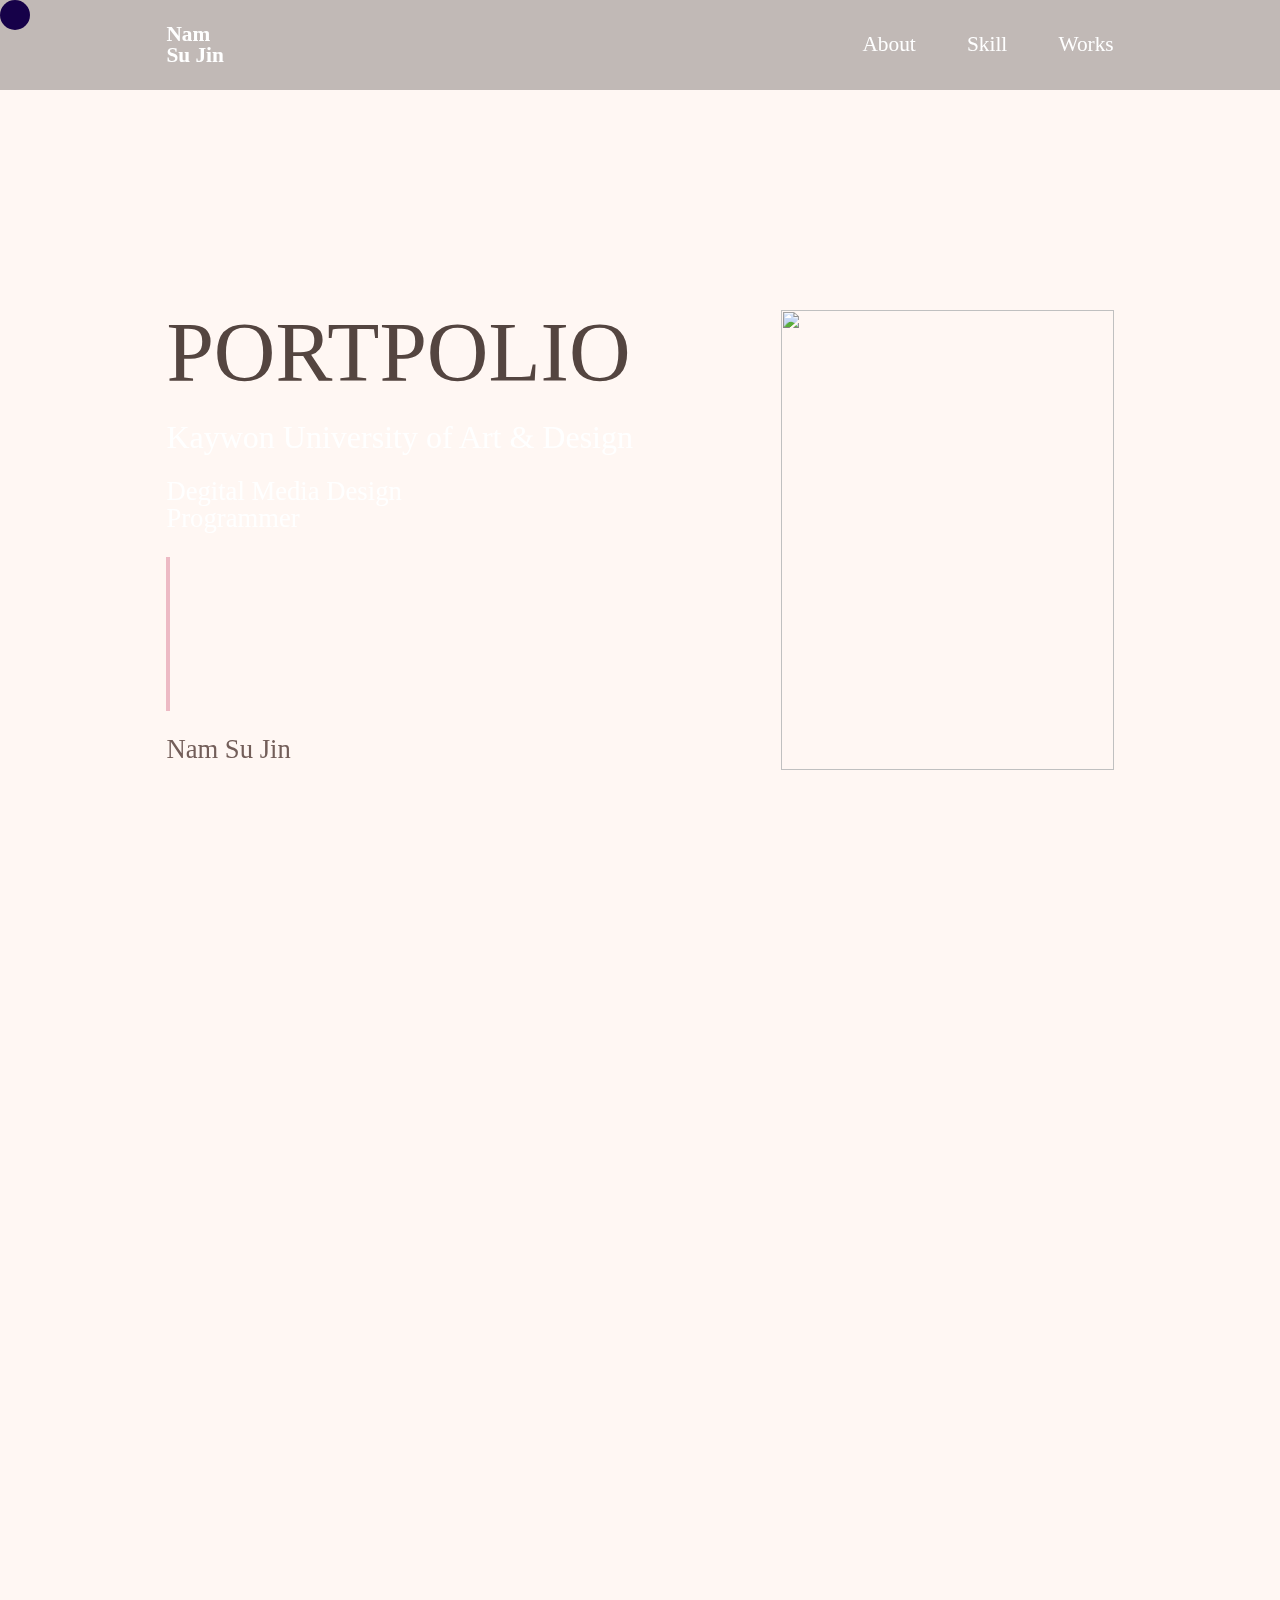
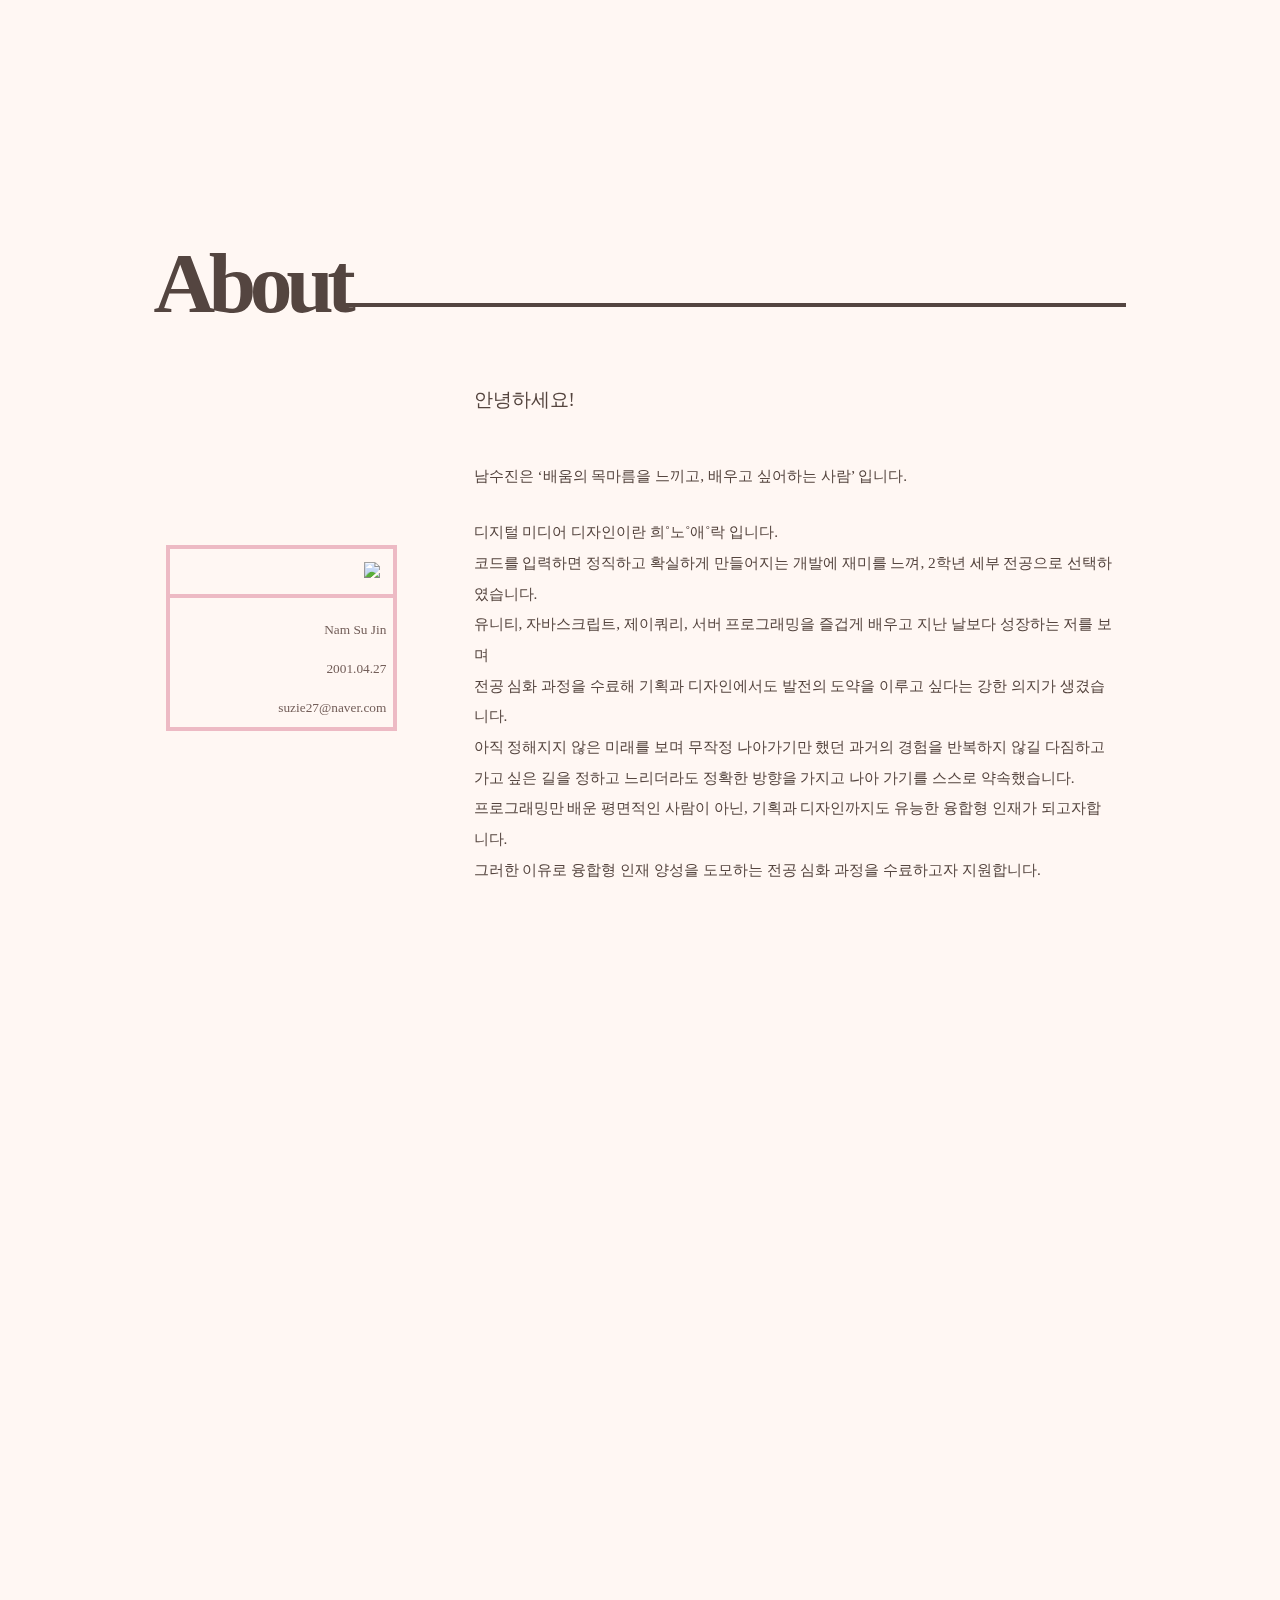
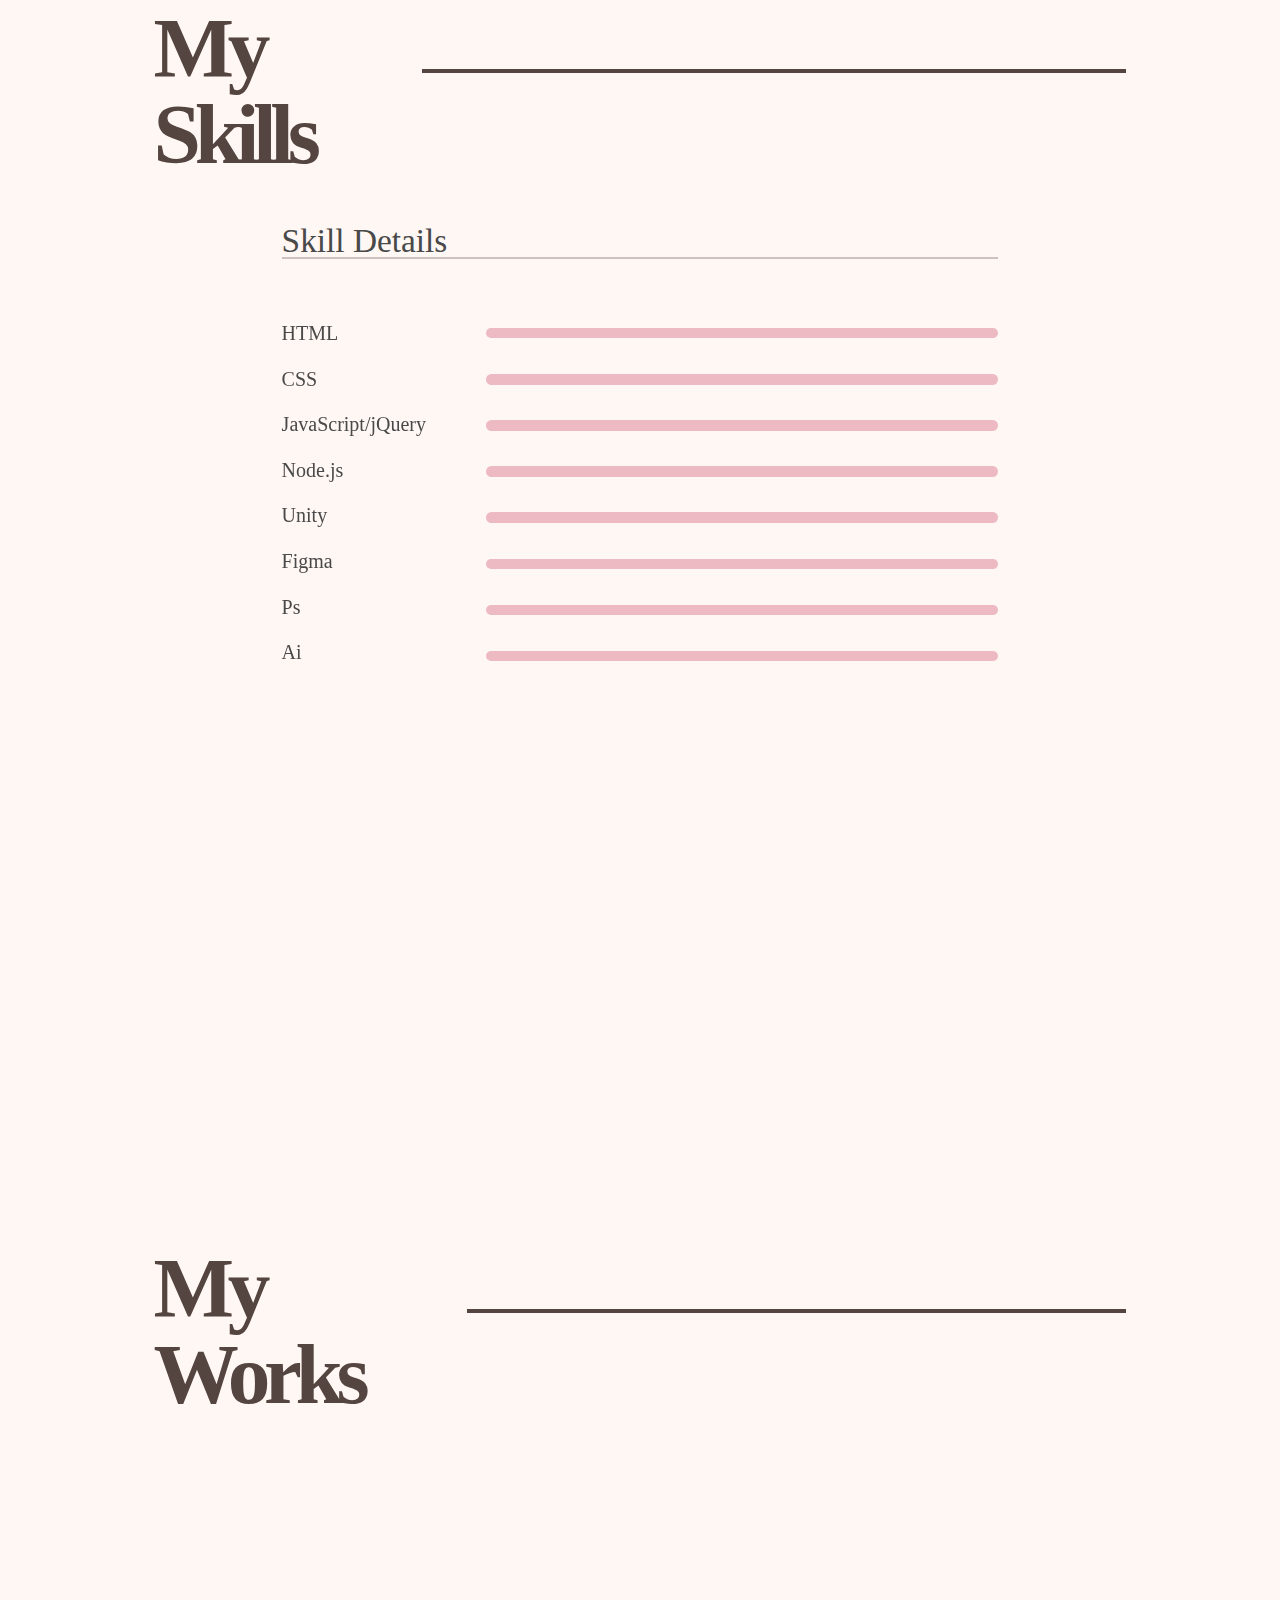
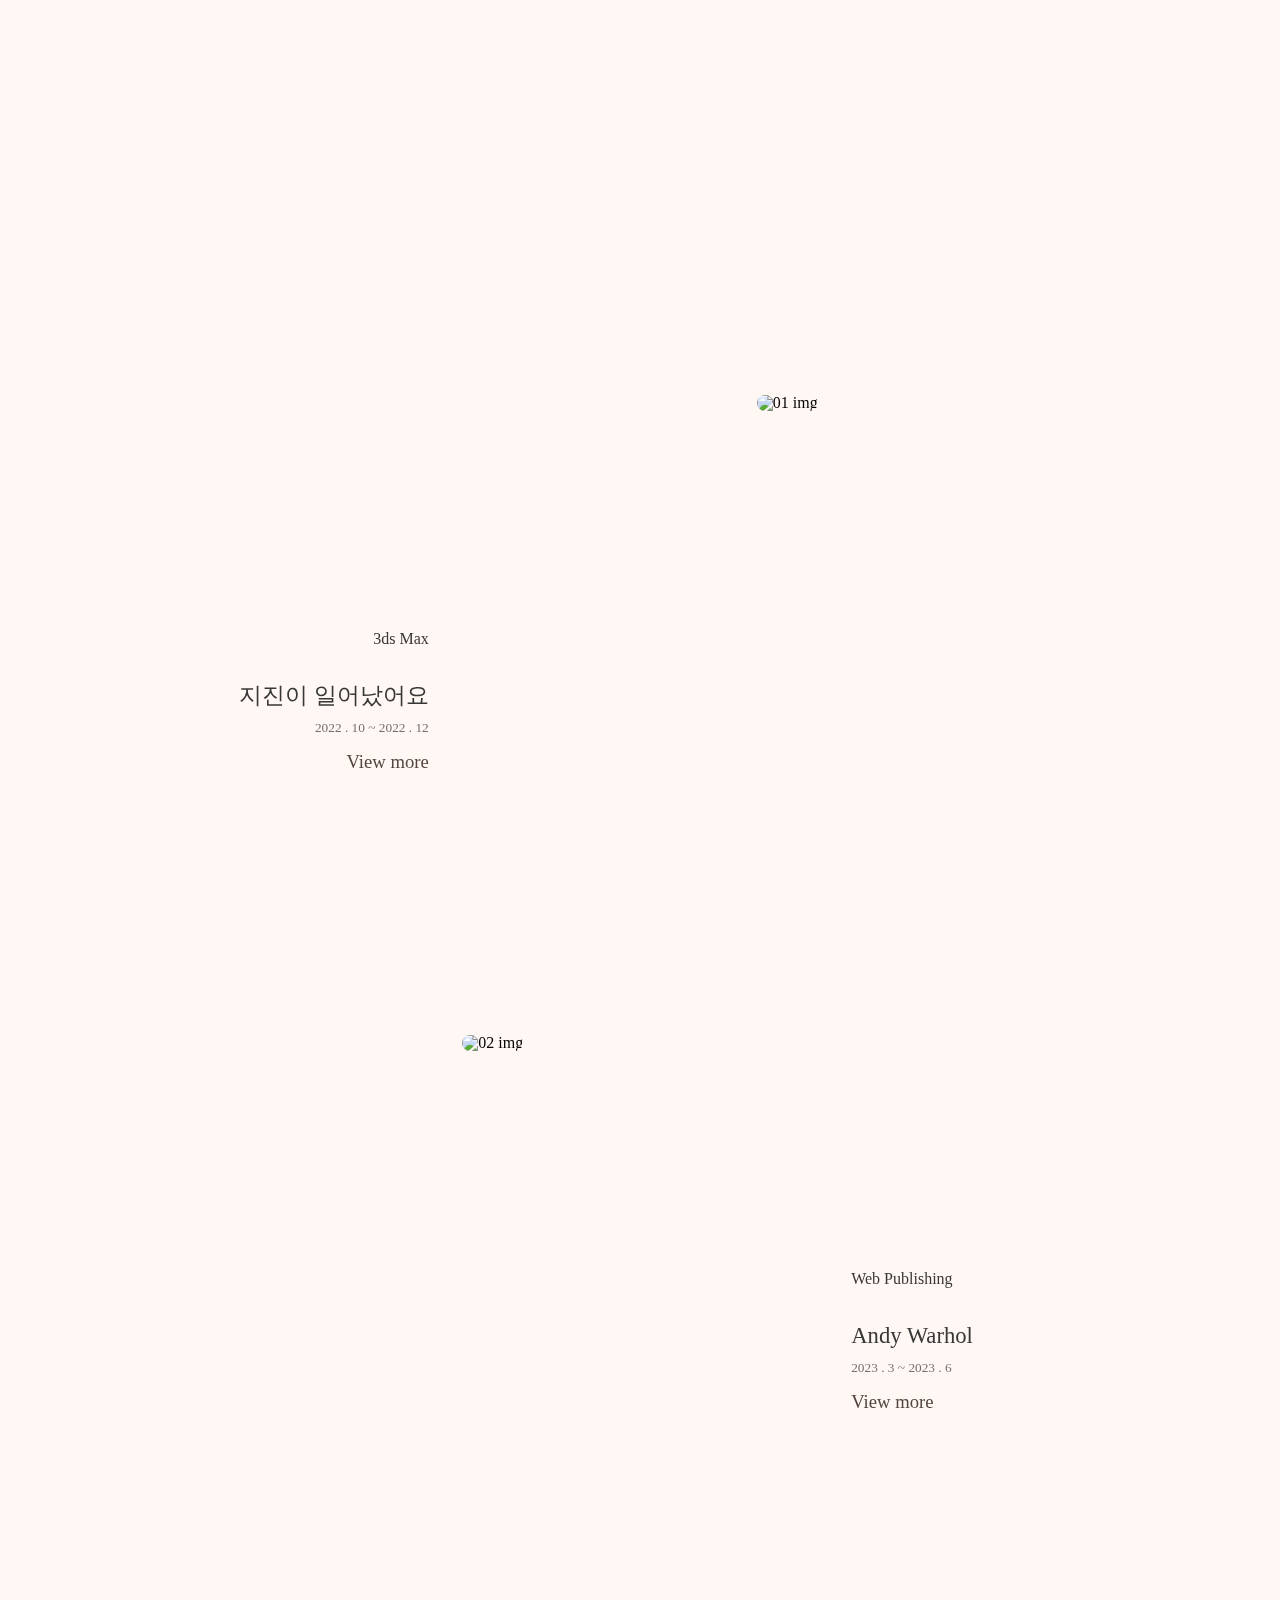
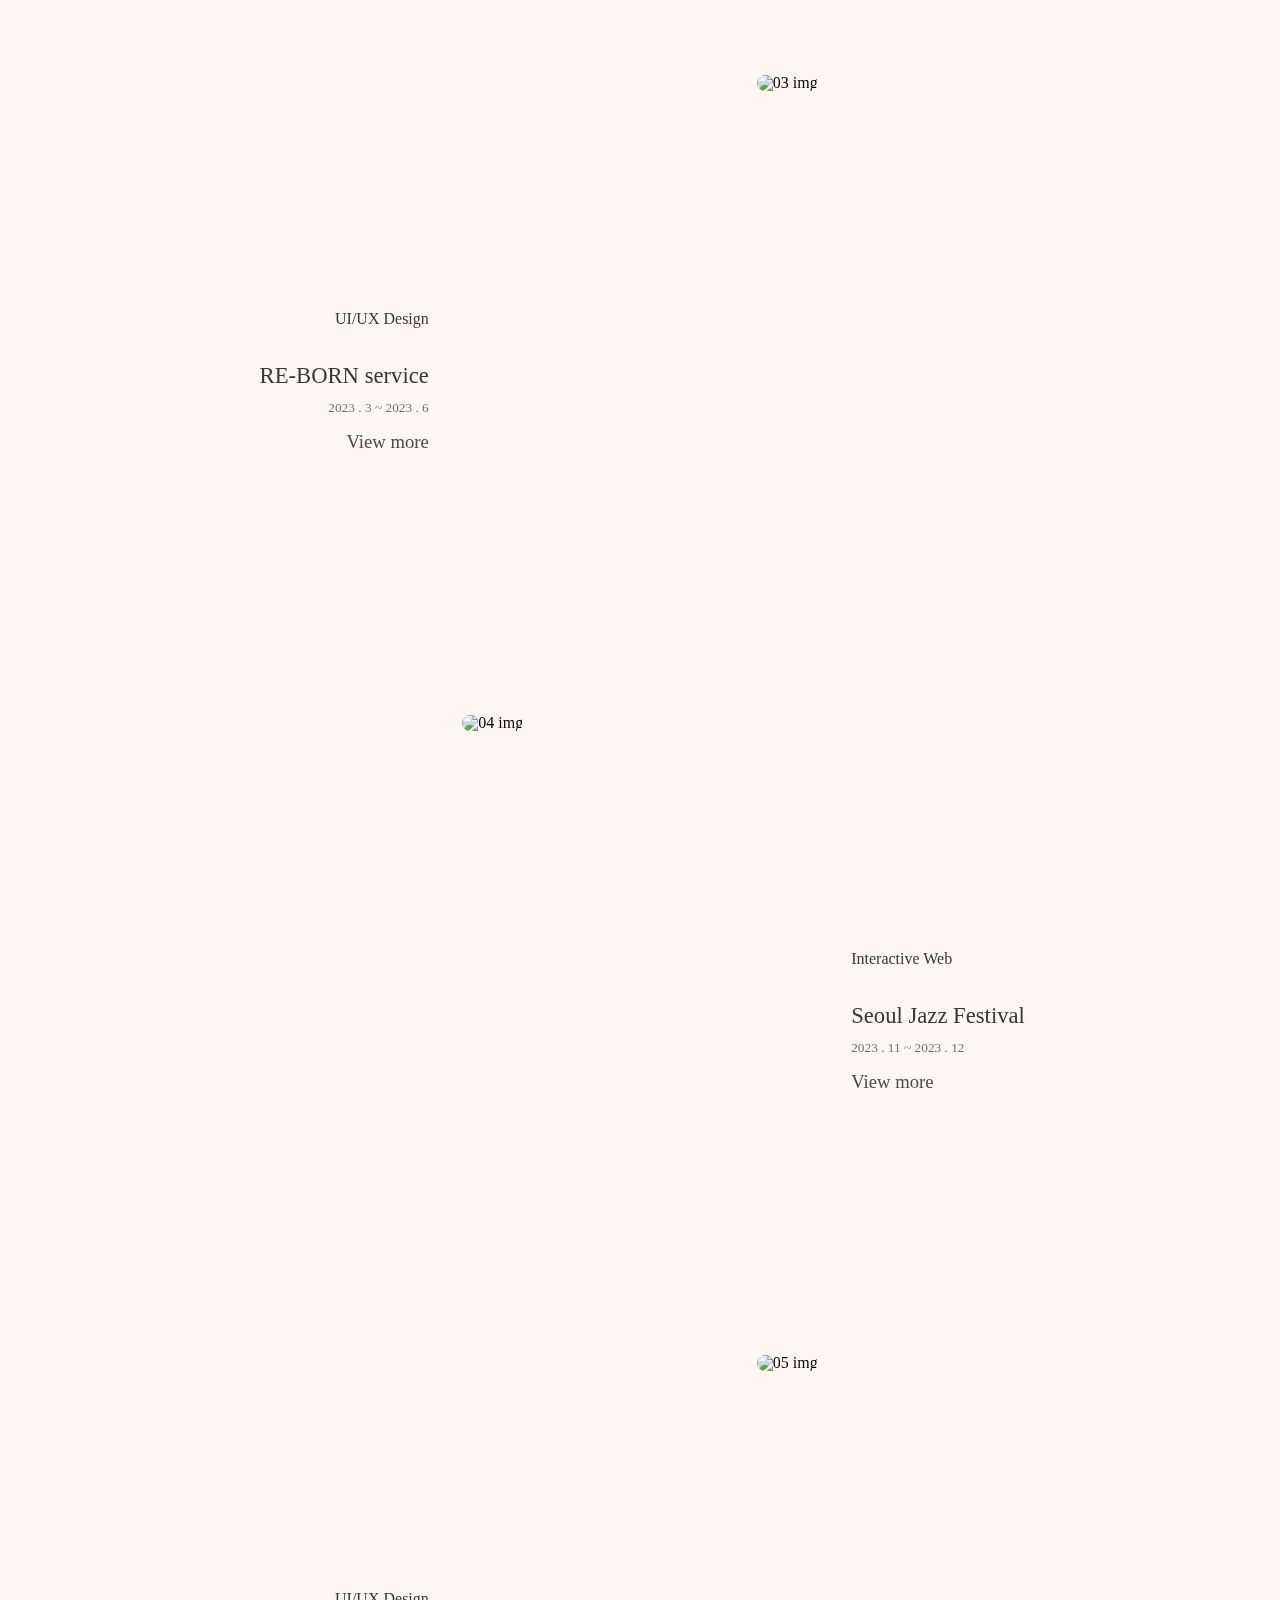
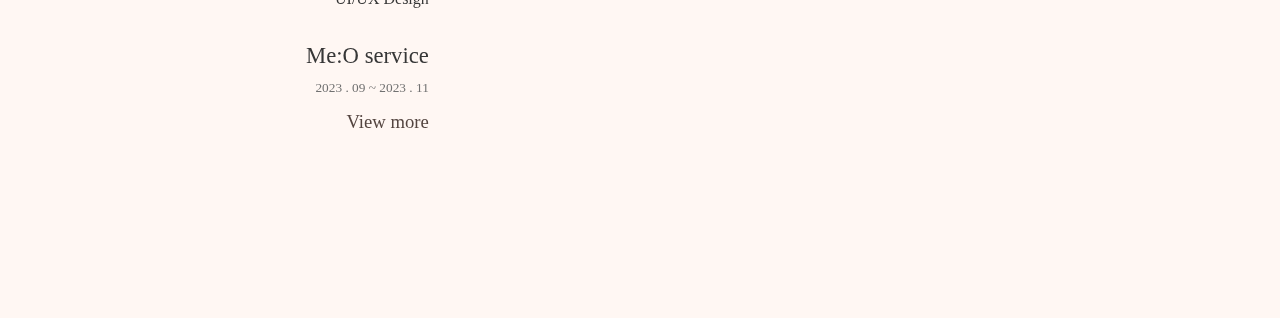
==== index.html @ 082db168 "Add files via upload" ====
<!DOCTYPE html>
<html lang="en">
<head>
    <meta charset="UTF-8">
    <meta name="viewport" content="width=device-width, initial-scale=1.0">
    <title>Namsujin's_portfolio</title>
    <link rel="icon" type="image/x-icon" href="./img/">
        <link href="./css/index.css" rel="stylesheet" type="text/css">
        <link href="./css/about.css" rel="stylesheet" type="text/css">
        <link href="./css/skill.css" rel="stylesheet" type="text/css">
        <link href="./css/work.css" rel="stylesheet" type="text/css">
        <link href="./css/common_css.css" rel="stylesheet" type="text/css">
        <link href="./css/animation.css" rel="stylesheet" type="text/css">
        <script src="https://ajax.googleapis.com/ajax/libs/jquery/3.7.0/jquery.min.js"></script>
</head>
<body>
    <header id="header">
        <span class="logo"><a href="./index.html">Nam<br/>Su Jin</a></span>
        <span class="nav-right">
            <ul>
                <li class="first"><a href="./">About</a></li>
                <li class="first"><a href="./">Skill</a></li>
                <li class="first"><a href="#">Works</a></li>
            </ul>
        </span>
    </header>
    <div class="pointer"></div>
    <section id="wrap">
        <section id="left">
            <h1>PORTPOLIO</h1>
            <p class="content">Kaywon University of Art & Design</p>
            <p class="content1">Degital Media Design</p>
            <p class="content1">Programmer</p>
            <div class="line"></div>
            <p class="content2">Nam Su Jin</p>
        </section>
        <div id="circle"></div>
        <section id="right">
            <img  class="hover-image" src="./img/main_img2.jpg">
        </section>
    </section>
    <section id="wrap5">
        <div id="container">
            <h3 class="main_conent n2">안녕하세요</h3>
            <h3 class="main_conent n">안녕하세요</h3>

            <h3 class="main_conent2 m">안녕하세요</h3>
            <h3 class="main_conent s2">안녕하세요</h3>
            <h3 class="main_conent s">안녕하세요</h3>
            <h3 class="main_conent2 j">안녕하세요</h3>
            <h3 class="main_conent i3">안녕하세요</h3>
            <h3 class="main_conent i2">안녕하세요</h3>
            <h3 class="main_conent i">안녕하세요</h3>
            <h3 class="main_conent2 p">안녕하세요</h3>
            <h3 class="main_conent o2">안녕하세요</h3>
            <h3 class="main_conent o">안녕하세요</h3>
        </div>
    </section>
    <section id="wrap2">
        <section id="title">
            <h1>About</h1>
            <div class="line2"></div>
        </section>
        <div id="container">
            <section id="left">
                <img src="./img/about-img.jpg">
                <!-- <p class="content">남수진</p> -->
                <div class="line"></div>
                <p class="content1">Nam Su Jin</p>
                <p class="content1">2001.04.27</p>
                <p class="content1">suzie27@naver.com</p>
            </section>
            <section id="right">
                <!-- <h1 class="content3">About Me</h1> -->
                <p class="content4">안녕하세요!</p>
                <p class="content2">남수진은 ‘배움의 목마름을 느끼고, 배우고 싶어하는 사람’ 입니다.</p>
                <p class="content2">
                    디지털 미디어 디자인이란 희˚노˚애˚락 입니다.
                    <br/>
                    코드를 입력하면 정직하고 확실하게 만들어지는 개발에 재미를 느껴, 2학년 세부 전공으로 선택하였습니다.
                    <br/>
                    유니티, 자바스크립트, 제이쿼리, 서버 프로그래밍을 즐겁게 배우고 지난 날보다 성장하는 저를 보며
                    <br/>
                    전공 심화 과정을 수료해 기획과 디자인에서도 발전의 도약을 이루고 싶다는 강한 의지가 생겼습니다.
                    <br/>
                    아직 정해지지 않은 미래를 보며 무작정 나아가기만 했던 과거의 경험을 반복하지 않길 다짐하고 
                    <br/>
                    가고 싶은 길을 정하고 느리더라도 정확한 방향을 가지고 나아 가기를 스스로 약속했습니다.
                    <br/>
                    프로그래밍만 배운 평면적인 사람이 아닌, 기획과 디자인까지도 유능한 융합형 인재가 되고자합니다.
                    <br/>
                    그러한 이유로 융합형 인재 양성을 도모하는 전공 심화 과정을 수료하고자 지원합니다.</p>

            </section>
        </div>
    </section>
    
    <section id="wrap4">
        <section id="title">
            <h1>My Skills</h1>
            <div class="line2"></div>
        </section>
        <h1 class="titled">Skill Details</h1>
        <div id="container">
            <section id="left">
                    <p class="content1">HTML</p>
                    <p class="content1">CSS</p>
                    <p class="content1">JavaScript/jQuery</p>
                    <p class="content1">Node.js</p>
                    <p class="content1">Unity</p>
                    <p class="content1">Figma</p>
                    <p class="content1">Ps</p>
                    <p class="content1">Ai</p>
            </section>
            <section id="right">
                    <div class="content2"><div class="content3 f"></div></div>
                    <div class="content2"><div class="content3 s0"></div></div>
                    <div class="content2"><div class="content3 t"></div></div>
                    <div class="content2"><div class="content3 f1"></div></div>
                    <div class="content2"><div class="content3 s1"></div></div>
                    <div class="content2"><div class="content3 t1"></div></div>
                    <div class="content2"><div class="content3 f2"></div></div>
                    <div class="content2"><div class="content3 s02"></div></div>
            </section>
        </div>
    </section>
    <section id="wrap3">
        <section id="title">
            <h1>My Works</h1>
            <div class="line2"></div>
        </section>
        <section id="forth">
            <div id="last">
                <div class="la_content md">
                    <p class="lsp">UI/UX DESIGN</p>
                </div>
                <div class="la_content rgt">
                    <p class="lsp">DEVELOPMENT</p>
                </div>
                <div class="la_content md">
                    <p class="lsp">MOVING DESIGN</p>
                </div>
                <div class="la_content lf">
                    <p class="lsp">3D DESIGN</p>
                </div>
                <div class="la_content md">
                    <p class="lsp">AND PLANNING</p> 
                </div>
                <!-- <div class="la_content rgt">
                    <p class="lsp">An unforgettable moment</p>
                </div> -->
            </div>
        </section>
        <div id="container">
            <section id="left">
                <p class="content1">3ds Max</p>
                <p class="content"><a href="./work-01.html"> 지진이 일어났어요</a></p>
                <!-- <p class="content1">설명 내용</p>
                <p class="content1">설명 내용</p>
                <p class="content1">설명 내용</p> -->
                <p class="content2">2022 . 10 ~ 2022 . 12</p>
                <p class="content3"><a href="./work-01.html">View more</a></p>
            </section>
            <section id="right">
                <a href="./work-01.html"><img src="./img/01_img.jpg" alt="01 img"></a>
            </section>
        </div>
        <div id="container">
            <section id="right2">
                <a href="./work-02.html"><img src="./img/02_img.jpg" alt="02 img"></a>
            </section>
            <section id="left2">
                <p class="content1">Web Publishing</p>
                <p class="content">Andy Warhol</a></p>
                <!-- <p class="content1">설명 내용</p>
                <p class="content1">설명 내용</p> -->
                <p class="content2">2023 . 3 ~ 2023 . 6</p>
                <p class="content3"><a href="./work-02.html">View more</a></p>
            </section>
        </div>
        <div id="container">
            <section id="left">
                <p class="content1">UI/UX Design</p>
                <p class="content"><a href="./work-03.html">RE-BORN service</a></p>
                <!-- <p class="content1">설명 내용</p>
                <p class="content1">설명 내용</p>
                <p class="content1">설명 내용</p> -->
                <p class="content2">2023 . 3 ~ 2023 . 6</p>
                <p class="content3"><a href="./work-03.html">View more</a></p>
            </section>
            <section id="right">
                <a href="./work-03.html"><img src="./img/03_img.jpg" alt="03 img"></a>
            </section>
        </div>
        <div id="container">
            <section id="right2">
                <a href="./work-04.html"><img src="./img/04_img.jpg" alt="04 img"></a>
            </section>
            <section id="left2">
                <p class="content1">Interactive Web</p>
                <p class="content"><a href="./work-04.html"> Seoul Jazz Festival</a></p>
                <!-- <p class="content1">설명 내용</p>
                <p class="content1">설명 내용</p>
                <p class="content1">설명 내용</p> -->
                <p class="content2">2023 . 11 ~ 2023 . 12</p>
                <p class="content3"><a href="./work-04.html">View more</a></p>
            </section>
        </div>
        <div id="container">
            <section id="left">
                <p class="content1">UI/UX Design</p>
                <p class="content"><a href="./work-05.html">Me:O service</a></p>
                <!-- <p class="content1">설명 내용</p>
                <p class="content1">설명 내용</p>
                <p class="content1">설명 내용</p> -->
                <p class="content2">2023 . 09 ~ 2023 . 11</p>
                <p class="content3"><a href="./work-05.html">View more</a></p>
            </section>
            <section id="right">
                <a href="./work-05.html"><img src="./img/05_img.jpg" alt="05 img"></a>
            </section>
        </div>
        <!-- <div id="container">
            <section id="right2">
                <a href="./work-06.html"><img src="./img/work06.jpg"></a>
            </section>
            <section id="left2">
                <p class="content"><a href="./work-06.html">06. Diptyque</a></p>
                <p class="content1">설명 내용</p>
                <p class="content1">설명 내용</p>
                <p class="content1">설명 내용</p>
                <p class="content2">2022 . 10 ~ 2022 . 12</p>
            </section>
        </div> -->
    </section>
    <script src="./js/index.js"></script>
</body>
</html>
---- css/index.css ----
.pointer {
    position: fixed;
    width: 30px;
    height: 30px;
    background: #ABBAFF;
    border-radius: 50%;
    top: 0;
    left: 0;
    pointer-events: none;
    mix-blend-mode: difference;
    transition: all 0.3s cubic-bezier(.07, .82, .17, 1);
    z-index: 9999;
    cursor: none;
}
#wrap{
    position: relative;
    height: 120vh;
    display: flex;
    align-items: center;
    text-align: center;
    justify-content: space-between;
}
#wrap #left{
    width: 48vw;
    height: 36vw;
    margin-left: 13vw;
    text-align: left;
    z-index: 1;
}
#wrap #left h1{
    font-size: calc(100vw * 128/ 1920);
    color: #544540;
}
#wrap #left .content{
    font-size: calc(100vw * 48/ 1920);
    color: #fff;
    margin: 2vw 0;
}
#wrap #left .content1{
    font-size: calc(100vw * 40/ 1920);
    color: #fff;
}
#wrap #left .line{
    width: 0px;
    height: 12vw;
    margin: 2vw 0;
    border: #e6a4b2bb 2px solid;
    stroke-linecap: round;
}
#wrap #left .content2{
    font-size: calc(100vw * 40/ 1920);
    color: #735E59;
}
#wrap #right{
    width: 26vw;
    height: 36vw;
    margin-right: 13vw;
    z-index: 1;
}
#wrap #right img{
    width: 100%;
    height: 100%;
}
#wrap #circle{
    position: absolute;
    left: -44vw;
    width: 160vw;
    height: 70vw;
    border-radius: 50%;
    background: radial-gradient(circle at 50% 50%, #735e59fa,rgba(115, 94, 89, 0.747), #b4a699ab, #b4a69900, #b4a69900, #b4a69900,#b4a69900,#b4a69900,#b4a69900,#b4a69900);
    transform: translate(-50%, -50%);
}
@keyframes circle{
    0%{

    }
    50%{

    }
    100%{

    }
}
---- css/about.css ----
#wrap2{
    position: relative;
    margin-top: 30vw;
    display: flex;
    align-items: center;
    justify-content: center;
    flex-direction: column;
    width: 100vw;
    height: 80vw;
    margin-bottom: 10vw;
}
#wrap2 #title{
    margin-top: 2vw;
    text-align: left;
    width: 76vw;
    height: 7vw;
    display: flex;
    z-index: 10;
}
#wrap2 #title h1{
    font-size: calc(100vw * 128/ 1920);
    color: #544540;
    font-weight: bolder;
    letter-spacing: -.5vw; /* 자간 조절 */
}
#wrap2 #title .line2{
    width: 100%;
    height: 0vw;
    border: #544540 .2vw solid;
    stroke-linecap: round;
    margin-top: 4.8vw;
    margin-left: -.7vw;
}
#wrap2 #container{
    position: relative;
    height: 28vw;
    display: flex;
    align-items: center;
    text-align: center;
    justify-content: space-between;
    margin-top: 10vw;
}
#wrap2 #left{
    width: 18vw;
    height: auto;
    margin-left: 10vw;
    margin-right: 6vw;
    text-align: right;
    z-index: 1;
    border: #e6a4b2bb 4px solid;
}
#wrap2 #left img{
    width: 100%;
    height: auto;
    text-align: center;
    padding: 1vw;
}
/* #wrap2 #left .content{
    font-size: calc(100vw * 28/ 1920);
    color: #55453F;
    margin: 1vw 0;
} */
#wrap2 #left .content1{
    font-size: calc(100vw * 20/ 1920);
    color: #735E59;
        padding: 1vw .5vw;
}
#wrap2 #left .line{
    width: 100%-3px;
    height: 0vw;
    border: #e6a4b2bb 2.5px solid;
    stroke-linecap: round;
    margin-bottom: 1vw;
}
#wrap2 #right{
    width: 50vw;
    height: auto;
    margin-right: 10vw;
    z-index: 1;
    text-align: left;
}
#wrap2 #right img{
    width: 100%;
    height: 100%;
}
#wrap2 #right .content3{
    font-size: calc(100vw * 40/ 1920);
    color: #55453F;
}
#wrap2 #right .content2{
    margin-top: 2vw;
    font-size: calc(100vw * 23/ 1920);
    color: #55453F;
    line-height: 2; /* 행간 조절 */
}
#wrap2 #right .content4{
    margin-bottom: 4vw;
    font-size: calc(100vw * 28/ 1920);
    color: #55453F;
}
---- css/skill.css ----
#wrap4 {
    position: relative;
    margin-top: 30vw;
    display: flex;
    align-items: center;
    justify-content: center;
    flex-direction: column;
    width: 100vw;
    height: 80vw;
    margin-bottom: 10vw;
}
#wrap4 #title {
    /*position: sticky; #ABBAFF
        mix-blend-mode: difference;
    top: 4vw;*/
    margin-top: 2vw;
    text-align: left;
    width: 76vw;
    height: 7vw;
    display: flex;
    z-index: 10;
}
#wrap4 #title h1 {
    font-size: calc(100vw * 128/ 1920);
    color: #544540;
    font-weight: bolder;
    letter-spacing: -.5vw;
    /* 자간 조절 */
}
#wrap4 #title .line2 {
    width: 74%;
    height: 0;
    border: #544540  0.2vw solid;
    stroke-linecap: round;
    margin-top: 4.88vw;
    margin-left: -.9vw;
}
#wrap4 #container {
    position: relative;
    height: 28vw;
    display: flex;
    align-items: center;
    text-align: center;
    justify-content: space-between;
}
#wrap4 #left {
    width: 10vw;
    height: 30vw;
    margin-left: 10vw;
    margin-right: 6vw;
    text-align: right;
    z-index: 1;
}
#wrap4 .titled {
    font-size: calc(100vw * 50/ 1920);
    color: #494949;
    margin-top: 10vw;
    margin-bottom: 4vw;
    border-bottom: #5445404b 2px solid;
    width: 56vw;
}
#wrap4 #left .content1 {
    text-align: left;
    font-size: calc(100vw * 30/ 1920);
    color: #494949;
    margin-top: 2vw;
}
#wrap4 #right {
    width: 40vw;
    height: 30vw;
    margin-right: 10vw;
    z-index: 1;
    text-align: left;
}
#wrap4 #right .content2 {
    position: relative;
    width: 40vw;
    height: 0.8vw;
    margin-top: 2.4vw;
    margin-bottom: 2.8vw;
    margin-right: 10vw;
    z-index: 1;
    text-align: left;
    background-color: #e6a4b2bb;
    border-radius: 10px;
}
#wrap4 #right .content3 {
    position: absolute;
    top: 0;
    left: 0;
    height: 0.8vw;
    z-index: 1;
    text-align: left;
    background-color: #c26478f1;
    border-radius: 10px;
}
#wrap4 #right .content3.f.fan{
    animation: cot1 2s ease forwards;
}
@keyframes cot1{
    0%{
        width: 0;
    }
    10%{
        width: 0;
    }
    100%{
        width: 34vw;
    }
}
#wrap4 #right .content3.s0.s0an {
    animation: cot2 2.2s ease forwards;
}
@keyframes cot2{
    0%{
        width: 0;
    }
    15%{
        width: 0;
    }
    100%{
        width: 32vw;
    }
}
#wrap4 #right .content3.t.tan {
    animation: cot3 2.3s ease forwards;
}
@keyframes cot3{
    0%{
        width: 0;
    }
    20%{
        width: 0;
    }
    100%{
        width: 36vw;
    }
}
#wrap4 #right .content3.f1.f1an {
    animation: cot4 2.6s ease forwards;
}
@keyframes cot4{
    0%{
        width: 0;
    }
    30%{
        width: 0;
    }
    100%{
        width: 24vw;
    }
}
#wrap4 #right .content3.s1.s1an {
    animation: cot5 2.9s ease forwards;
}
@keyframes cot5{
    0%{
        width: 0;
    }
    40%{
        width: 0;
    }
    100%{
        width: 20vw;
    }
}
#wrap4 #right .content3.t1.t1an {
    animation: cot6 3.2s ease forwards;
}
@keyframes cot6{
    0%{
        width: 0;
    }
    50%{
        width: 0;
    }
    100%{
        width: 34vw;
    }
}
#wrap4 #right .content3.f2.f2an {
    animation: cot7 3.6s ease forwards;
}
@keyframes cot7{
    0%{
        width: 0;
    }
    60%{
        width: 0;
    }
    100%{
        width: 20vw;
    }
}
#wrap4 #right .content3.s02.s02an {
    animation: cot8 4s ease forwards;
}
@keyframes cot8{
    0%{
        width: 0;
    }
    65%{
        width: 0;
    }
    100%{
        width: 30vw;
    }
}
#wrap5 {
    position: relative;
    margin-top: 30vw;
    width: 100vw;
    display: flex;
    justify-content: center;
    margin-bottom: 10vw;
}
#wrap5 #container {
    width: 74vw;
}
#wrap5 #container h3{
    font-size: calc(100vw * 128/ 1920);
    color: #e6a4b2bb;
    letter-spacing: -.8vw;
    transition: all 2s ease;
    transform:rotate3d(1, 0, 0, 90deg);
        opacity: 0.2;
}
.cnt {
    animation: cnt 1s ease forwards;
}
@keyframes cnt {
    from {
        transform:rotate3d(1, 0, 0, 90deg);
        opacity: 0.2;
    }

    60% {
        transform:rotate3d(1, 0, 0, -30deg);
        animation-timing-function: ease-in;
        color: #e6a4b2bb;
    }

    80% {
        transform:rotate3d(1, 0, 0, 20deg);
        opacity: 1;
    }

    90% {
        transform:rotate3d(1, 0, 0, 0deg);
    }

    to {
        transform:rotate3d(1, 0, 0, 0deg);
        opacity: 1;
        color: #544540;
    }
}
#wrap5 #container .main_conent {
    margin: 1vw 0;
    text-align: end;
}
#wrap5 #container .main_conent2 {
    margin: 24vw 0;
    text-align: center;
}
---- css/work.css ----
#wrap3{
    position: relative;
    display: flex;
    align-items: center;
    justify-content: center;
    flex-direction: column;
    width: 100vw;
    height: auto;
    margin-top: 30vw;
}
#wrap3 #title{
    margin-top: 2vw;
    text-align: left;
    width: 76vw;
    height: 7vw;
    display: flex;
    z-index: 10;
}
#wrap3 #title h1{
    font-size: calc(100vw * 128/ 1920);
    color: #544540;
    font-weight: bolder;
    letter-spacing: -.5vw; /* 자간 조절 */
}
#wrap3 #title .line2{
    width:  69.4%;
    height: 0vw;
    border: #544540 0.2vw solid;
    stroke-linecap: round;
    margin-top: 4.9vw;
    margin-left: -1vw;
}
#wrap3 #container{
    position: relative;
    height: 36vw;
    margin-top: 0vw;
    margin-bottom: 14vw;
    display: flex;
    align-items: end;
    text-align: center;
    justify-content: space-between;
}
#wrap3 #container a:hover{
    cursor: pointer;
}

#wrap3 #left{
    width: 21vw;
    margin-left: 10vw;
    text-align: left;
    z-index: 1;
    margin-right: 2vw;
    text-align: end;
}
#wrap3 #left2{
    width: 21vw;
    margin-left: 2vw;
    text-align: left;
    z-index: 1;
}
#wrap3 #left .content,#left2 .content{
    font-size: calc(100vw * 34/ 1920);
    color: #373737;
    margin-bottom: 1vw;
    margin-top: 3vw;

}
#wrap3 #left .content1,#left2 .content1{
    font-size: calc(100vw * 24/ 1920);
    color: #373737;
}
#wrap3 #left .content2,#left2 .content2{
    font-size: calc(100vw * 20/ 1920);
    color: #717171;
    margin-top: .5vw;
}
#wrap3 #left .content3,#left2 .content3{
    font-size: calc(100vw * 28/ 1920);
    color: #544540;
    margin-top: 1.5vw;
    transition: all .5s ease;
    height: 2vw;
}
#wrap3 #left .content3:hover,#left2 .content3:hover{
    font-size: calc(100vw * 30/ 1920);
    color: #ce8091;
    text-decoration: underline;
}
#wrap3 #right{
    width: 52vw;
    height: 30vw;
    margin-right: 10vw;
    z-index: 1;
}
#wrap3 #right2{
    width: 52vw;
    height: 30vw;
    z-index: 1;
}
#wrap3 #right img,#right2 img{
    width: 100%;
    height: 100%;
    object-fit: cover; /* 이미지의 비율을 유지하면서 채우기 */
    border-radius: 18px;
    transition: transform 1s ease; /* transform에만 transition 적용 */
}
#wrap3 #right img:hover,#right2 img:hover{
    transform: scale(1.03);
}
#wrap3 #forth{
    width: 100vw;
    display: flex;
    justify-content: center;
    text-align: center;
}
#wrap3 #last{
    position: sticky;
    top: 5vw;
    width: 76vw;
    margin-top: 6vw;
    margin-bottom: 10vw;
}
#wrap3 .la_content{
    font-size: calc(100vw * 94 / 1920);
    font-weight: bolder;
    margin: 0  0 1vw 0;
    overflow: hidden;
}
#wrap3 .la_content.rgt{
    text-align: left;
}
#wrap3 .la_content.lf{
    text-align: right;
}
#wrap3 .la_content.md{
    text-align: center;
}
#wrap3 .la_content .lsp{
    transform: translate(0, 120px);
    color: #ce8091;
    font-weight: 600;
    font-family: "AppleSDGothicNeoSB";
}
#wrap3 .lastan{
    animation: last 2.2s ease forwards;
}
@keyframes last{
    0%{
        transform: translate(0, 120px);
        opacity: 0.5;
        color: #ce8091;
    }
    100%{
        transform: translate(0, 0);
        opacity: 1;
        color: #735E59;
    }
}
---- css/common_css.css ----
@font-face {
    font-family: 'AppleSDGothicNeoB';
    src: url("../img/AppleSDGothicNeoB.ttf");
}
@font-face {
    font-family: 'AppleSDGothicNeoEB';
    src: url("../img/AppleSDGothicNeoEB.ttf");
}
@font-face {
    font-family: 'AppleSDGothicNeoH';
    src: url("../img/AppleSDGothicNeoH.ttf");
}
@font-face {
    font-family: 'AppleSDGothicNeoL';
    src: url("../img/AppleSDGothicNeoL.ttf");
}
@font-face {
    font-family: 'AppleSDGothicNeoM';
    src: url("../img/AppleSDGothicNeoM.ttf");
}
@font-face {
    font-family: 'AppleSDGothicNeoR';
    src: url("../img/AppleSDGothicNeoR.ttf");
}
@font-face {
    font-family: 'AppleSDGothicNeoSB';
    src: url("../img/AppleSDGothicNeoSB.ttf");
}
@font-face {
    font-family: 'AppleSDGothicNeoT';
    src: url("../img/AppleSDGothicNeoT.ttf");
}

html, body, div, span, applet, object, iframe,
h1, h2, h3, h4, h5, h6, p, blockquote, pre,
a, abbr, acronym, address, big, cite, code,
del, dfn, em, img, ins, kbd, q, s, samp,
small, strike, strong, sub, sup, tt, var,
b, u, i, center,
dl, dt, dd, ol, ul, li,
fieldset, form, label, legend,
table, caption, tbody, tfoot, thead, tr, th, td,
article, aside, canvas, details, embed, 
figure, figcaption, footer, header, hgroup, 
menu, nav, output, ruby, section, summary,
time, mark, audio, video {
	margin: 0;
	padding: 0;
	border: 0;
	font-size: 100%;
	font: inherit;
	vertical-align: baseline;
    box-sizing: border-box;
}
/* HTML5 display-role reset for older browsers */
article, aside, details, figcaption, figure, 
footer, header, hgroup, menu, nav, section {
	display: block;
}
body {
	line-height: 1;
    overflow-x: hidden;
}
ol, ul {
	list-style: none;
}
blockquote, q {
	quotes: none;
}
blockquote:before, blockquote:after,
q:before, q:after {
	content: '';
	content: none;
}
a {
    text-decoration: none; /* 밑줄 제거 */
    color: inherit; /* 상위 요소에서 상속된 색상 사용 또는 직접 색상 지정 가능 */
}
table {
	border-collapse: collapse;
	border-spacing: 0;
}
body{
    width: 100vw;
    height: auto;
    background-color: #FFF7F3;
    font-family: 'AppleSDGothicNeoR';
}
/* 수직 스크롤 바 스타일 */
::-webkit-scrollbar {
    width: 12px; /* 스크롤 바 너비 */
}

::-webkit-scrollbar-thumb {
    background-color: #ce8091c9; /* 스크롤 바 색상 */
    border-radius: 10px; /* 둥근 테두리 */
}

::-webkit-scrollbar-track {
    background-color: #FFF7F3; /* 스크롤 바 트랙 색상 */
}

/* 수평 스크롤 바 스타일 */
::-webkit-scrollbar-horizontal {
    height: 12px; /* 수평 스크롤 바 높이 */
}

::-webkit-scrollbar-thumb:horizontal {
    background-color: #ce8091c9; /* 수평 스크롤 바 색상 */
}
/* 네비게이션 바 */
header {
    display: flex;
    z-index: 20;
    overflow: hidden;
    height: 10vh;
    background-color: #332c2ae0;
    position: fixed;
    top: 0;
    left: 0;
    width: 100%;
    justify-content: space-between;
    transition: all 1s ease;
}
header:hover{
    background-color: #332c2a4d;
}
header.down {
    top: -10vh;
}
header.up {
    top: 0;
}
.logo{
    display: flex;
    justify-content: center;
    align-items: center;
    margin-left: 13vw;
}
.logo a {
    text-decoration: none;
    font-size: calc(100vw * 32/ 1920);
    font-weight: bolder;
    color: #fff;
    display: inline-block;
    transition: all 1s ease;
}
.nav-right li a:hover,.logo a:hover {
    color: #ce8091;
}
header ul {
    list-style: none;
    display: flex;
}
.nav-right {
    display: flex;
    align-items: center;
    margin-right: 13vw;
}
.nav-right a {
    color: #fff;
    font-size: calc(100vw * 32/ 1920);
    text-decoration: none;
    margin-left: 4vw;
}
@keyframes over{
    0%{
        margin-top: 0px;    
        opacity: 1;
    }
    70%{
        margin-top: -100px;    
        opacity: .6;
    }
    100%{
        margin-top: -100px;  
        opacity: 0; 
    }
}
.nav-up {
    animation: over 1.5s ease forwards;
}
.nav-down{
    animation: over 2s ease reverse;
}
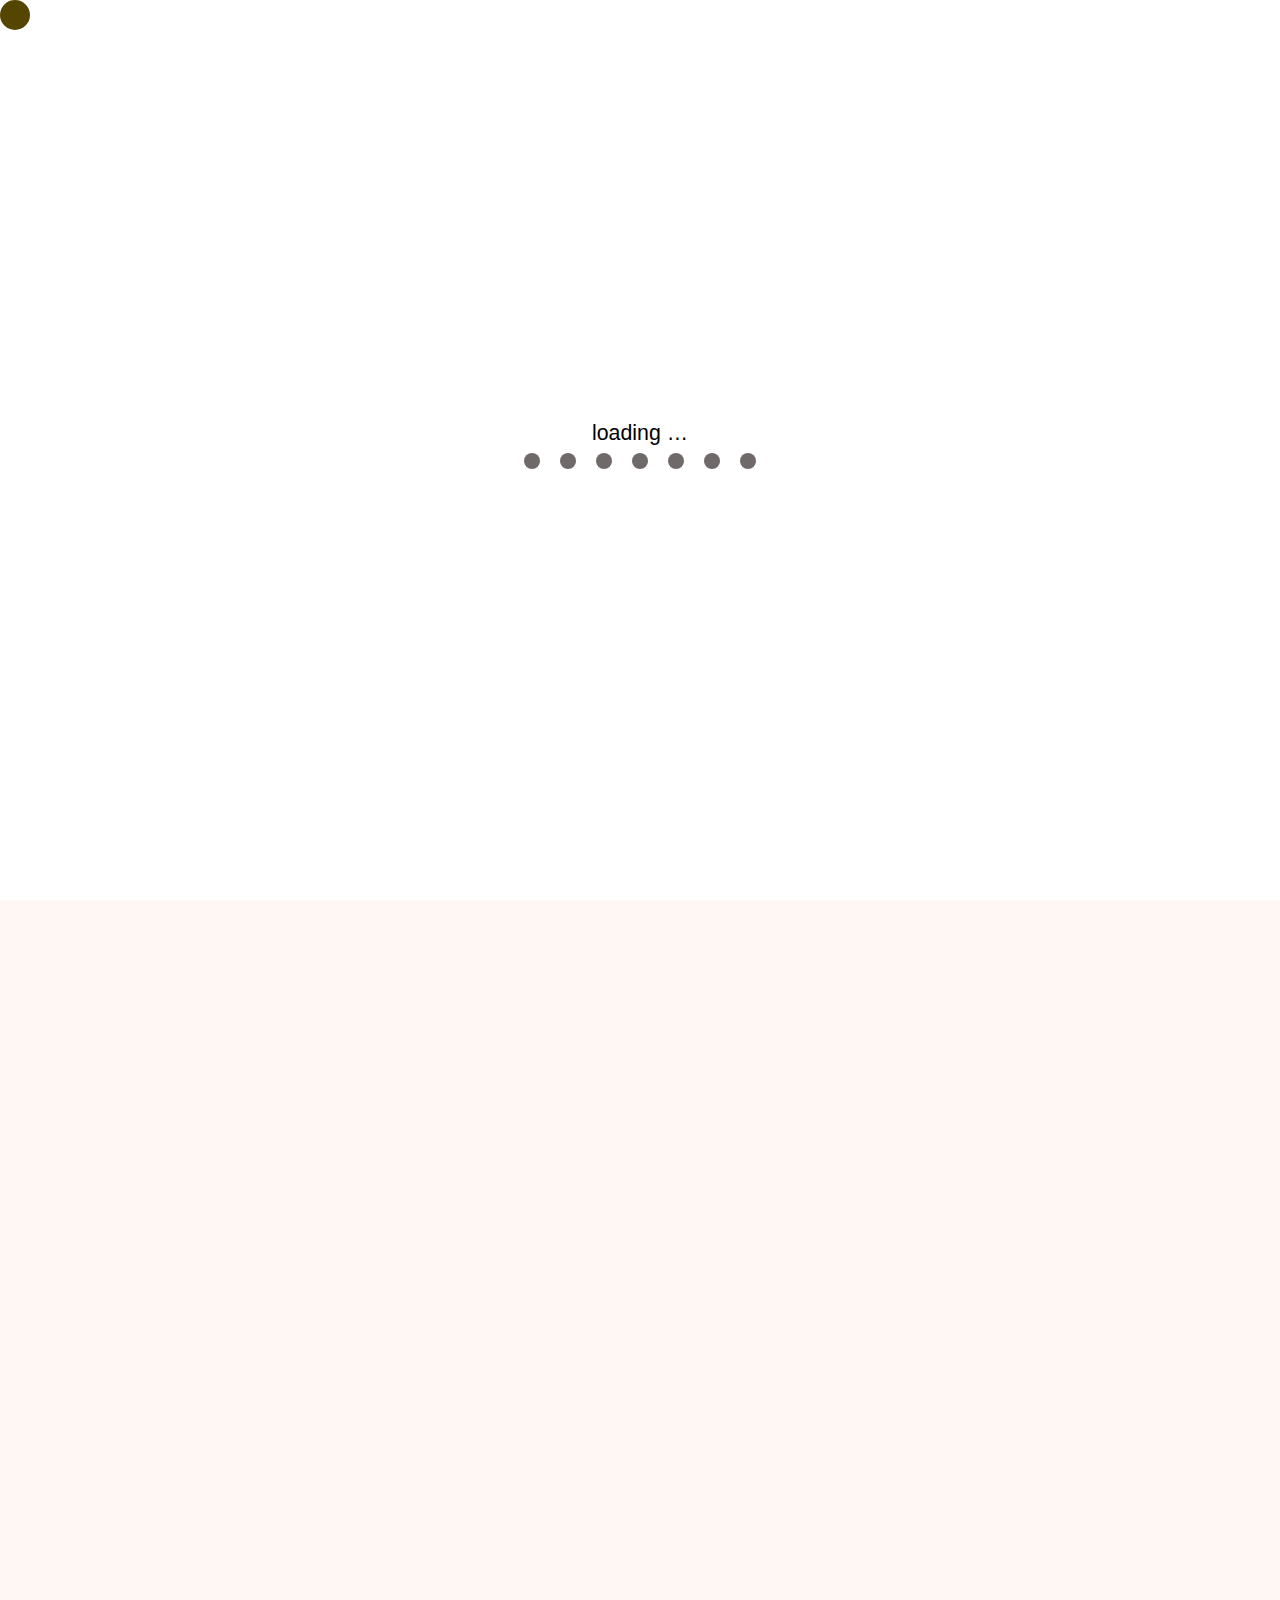
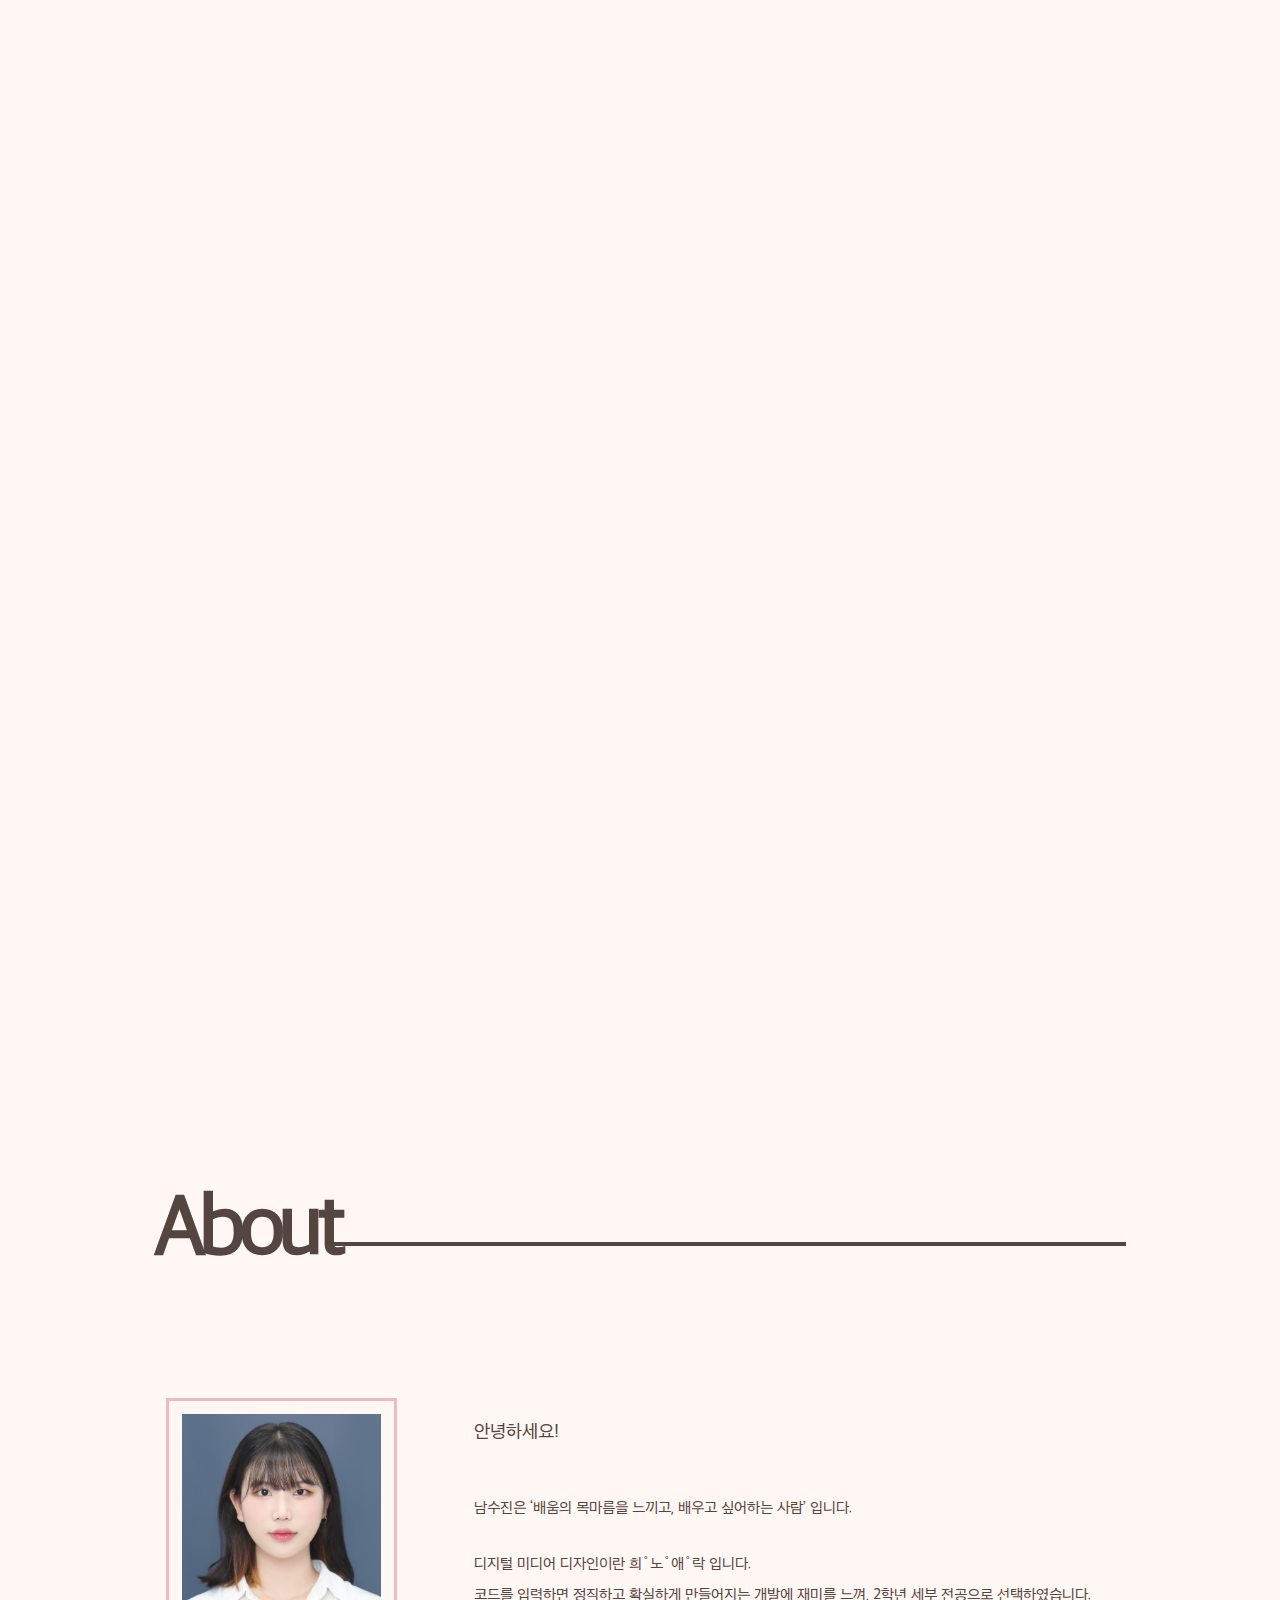
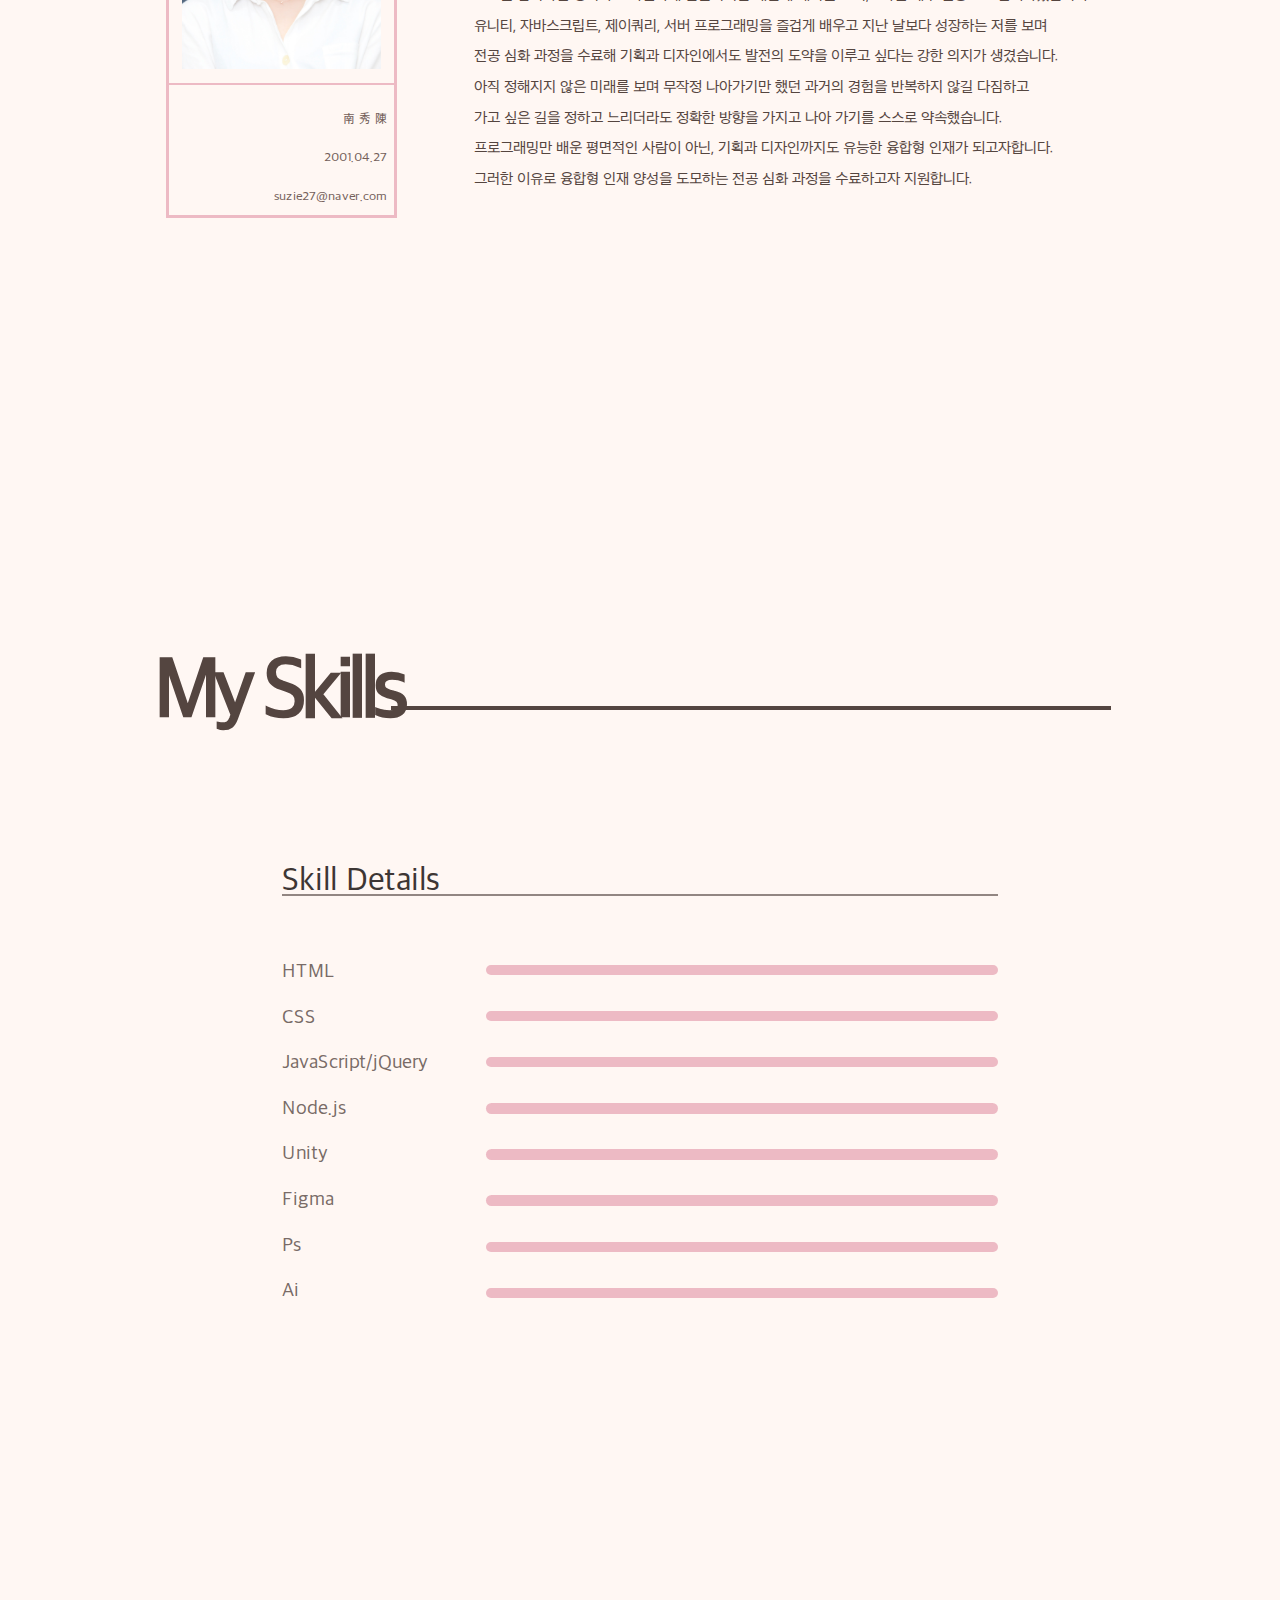
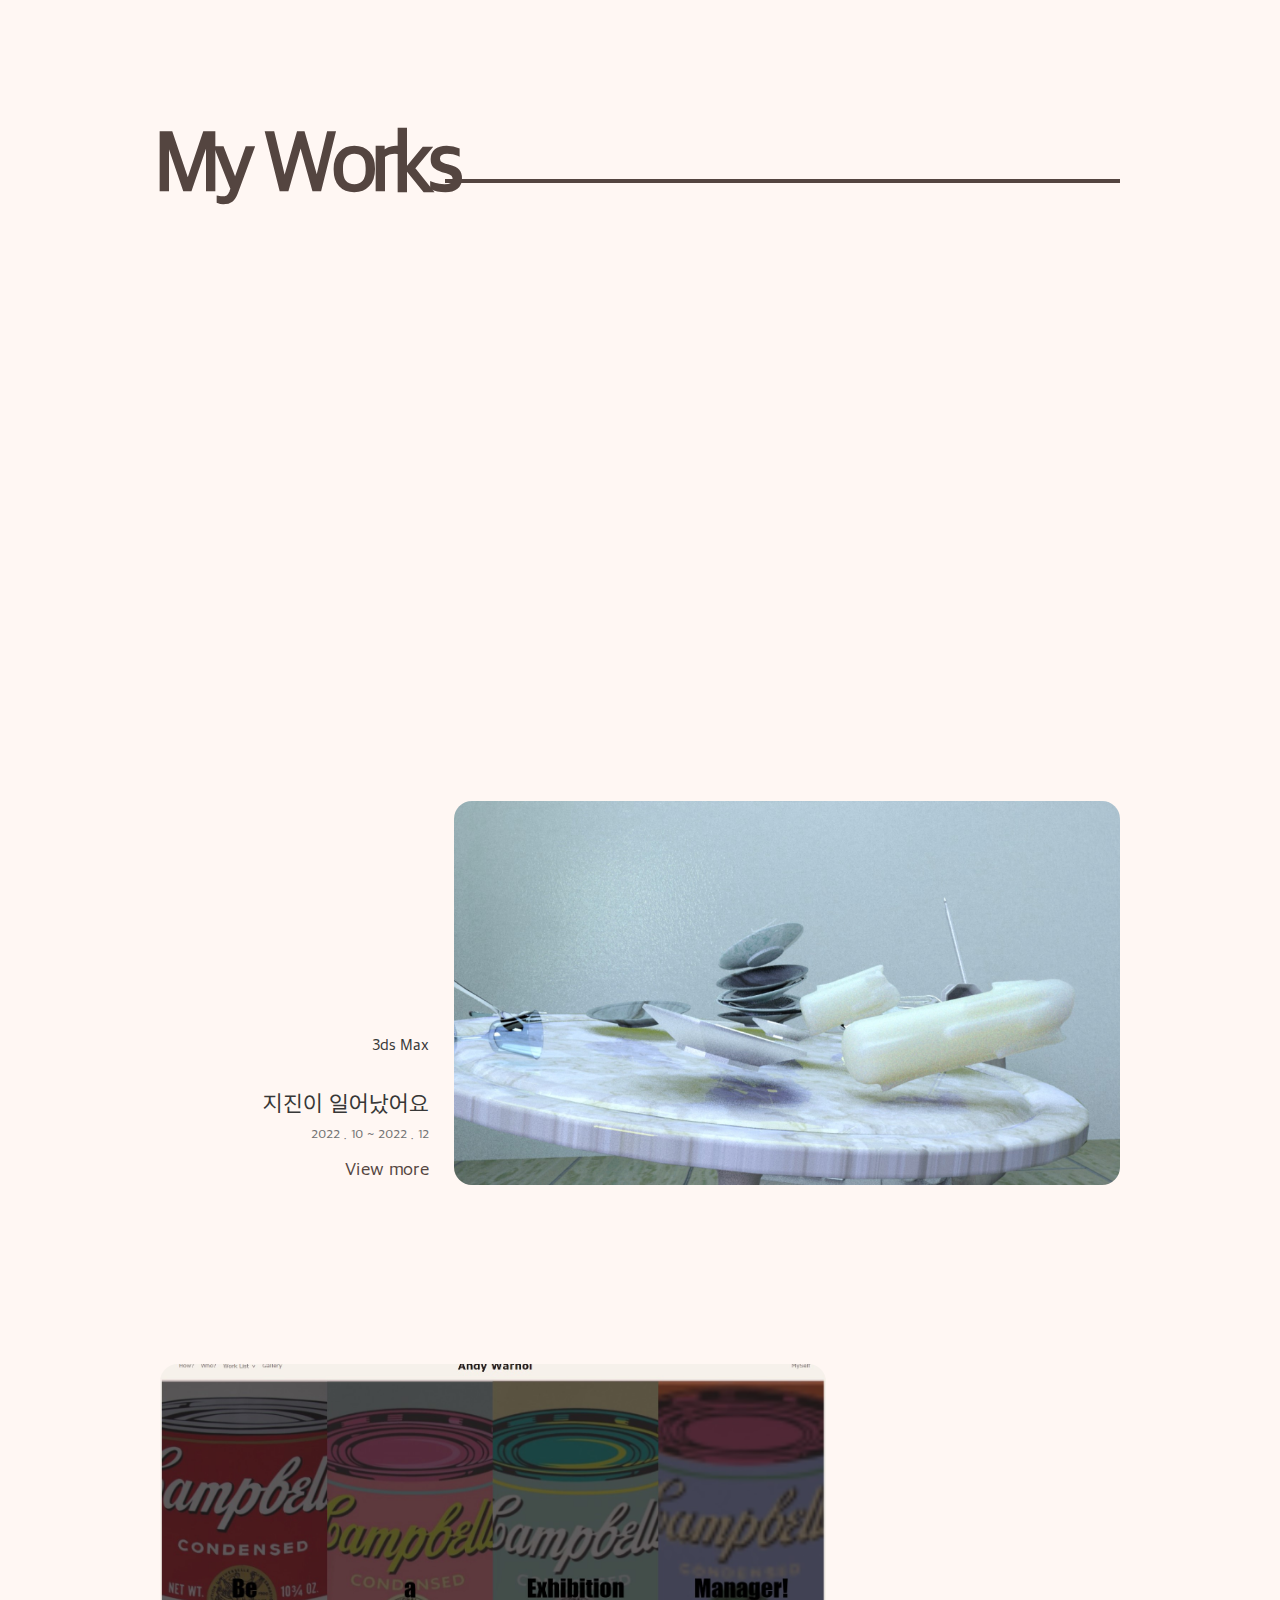
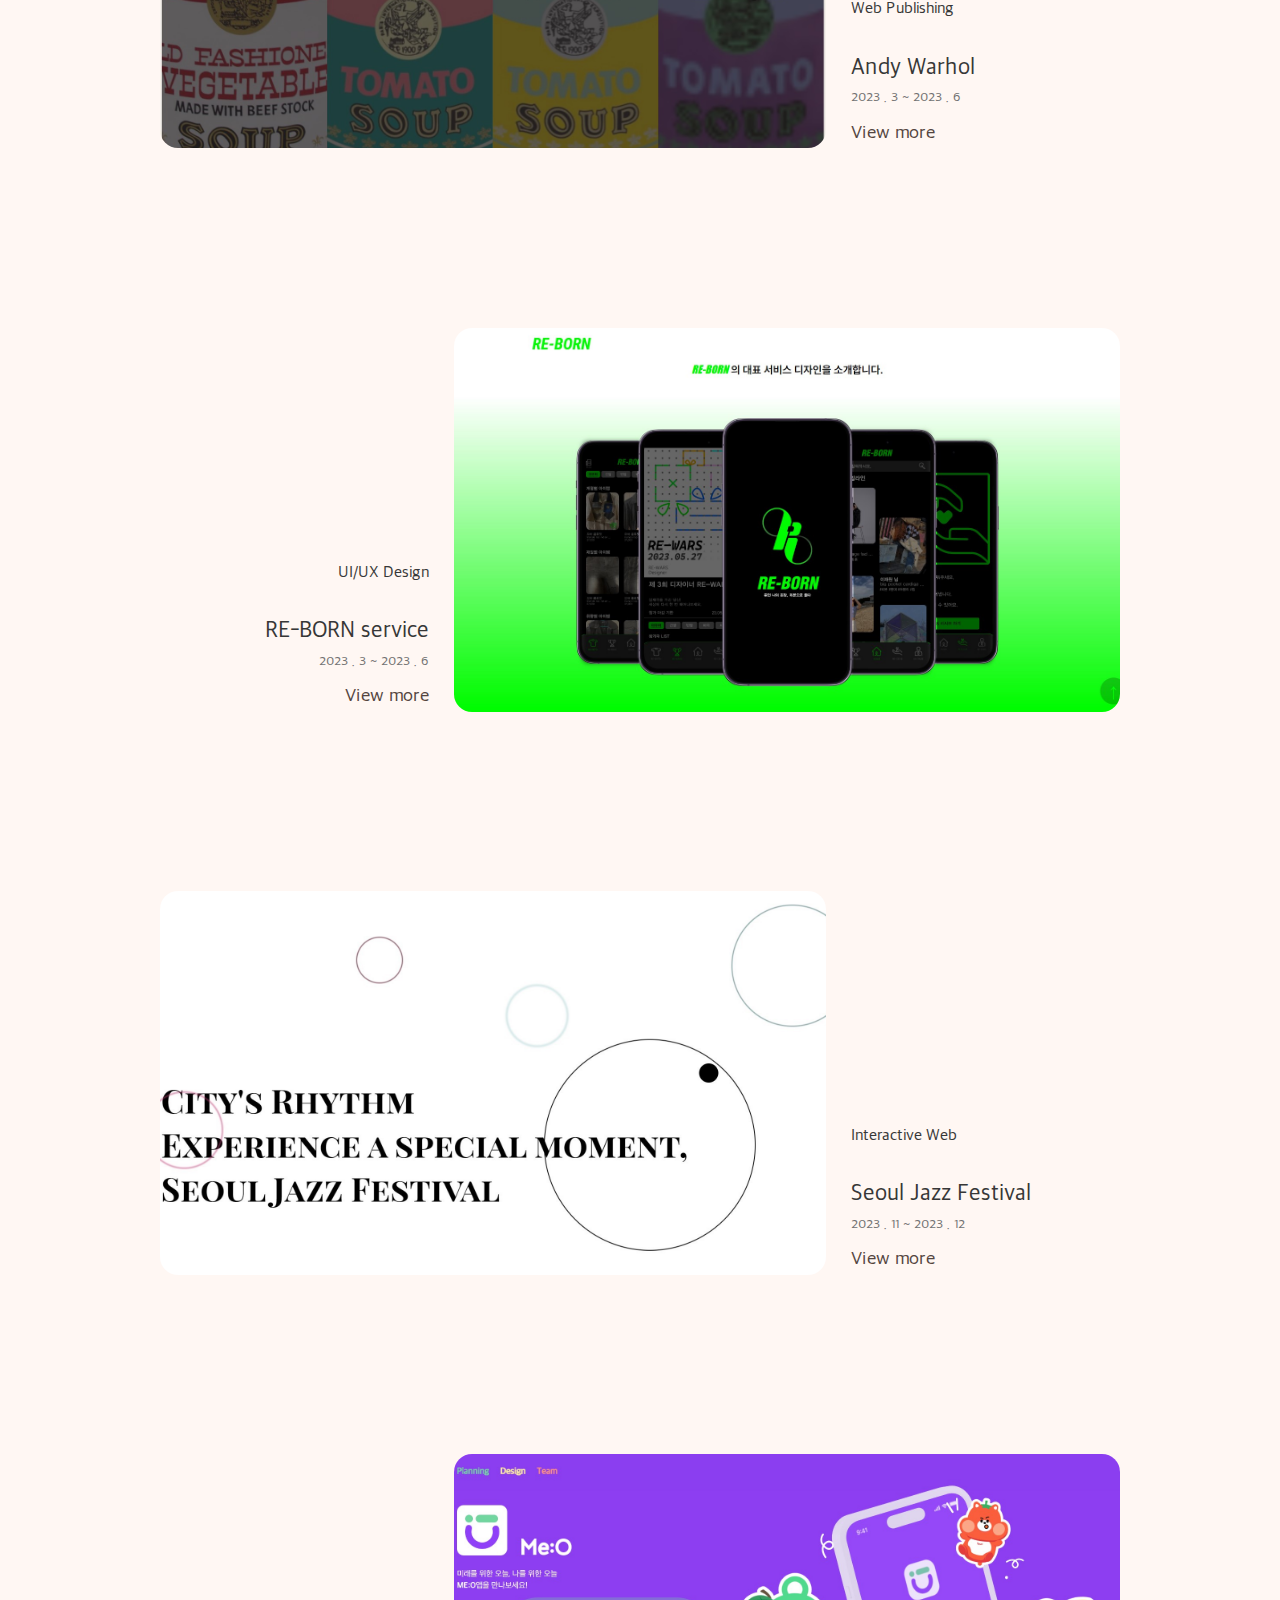
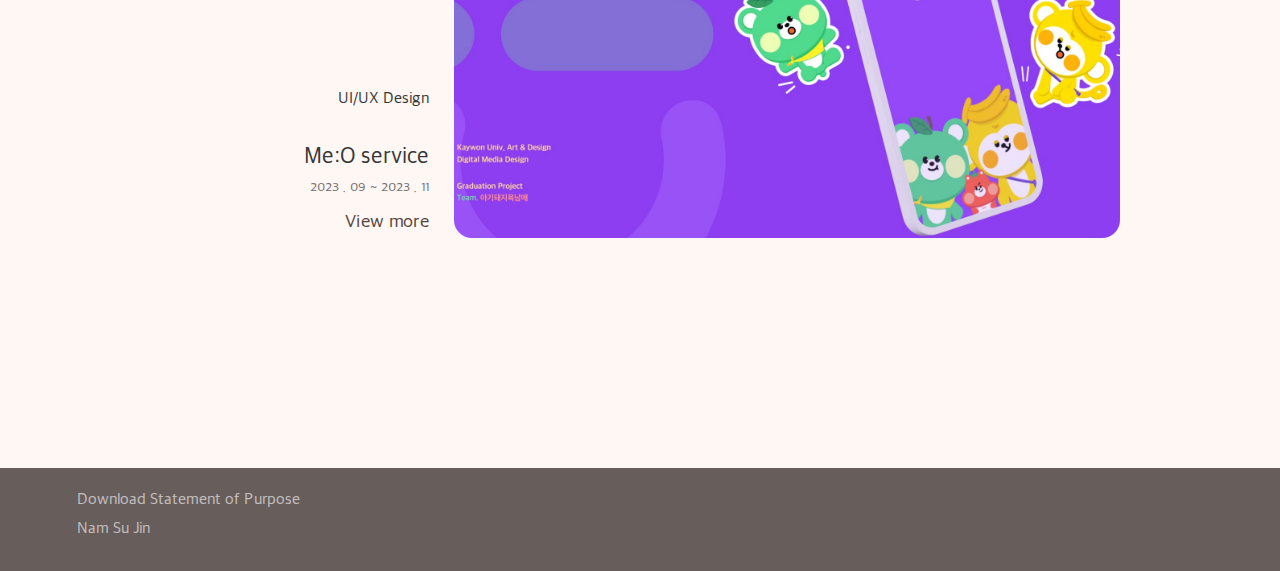
==== commit c51b32c5: "Update index.html" ====
--- a/index.html
+++ b/index.html
@@ -4,7 +4,7 @@
     <meta charset="UTF-8">
     <meta name="viewport" content="width=device-width, initial-scale=1.0">
     <title>Namsujin's_portfolio</title>
-    <link rel="icon" type="image/x-icon" href="./img/">
+    <link rel="icon" type="image/x-icon" href="./img/logo.png">
         <link href="./css/index.css" rel="stylesheet" type="text/css">
         <link href="./css/about.css" rel="stylesheet" type="text/css">
         <link href="./css/skill.css" rel="stylesheet" type="text/css">
@@ -14,63 +14,75 @@
         <script src="https://ajax.googleapis.com/ajax/libs/jquery/3.7.0/jquery.min.js"></script>
 </head>
 <body>
+    <div class="loader">
+        <div class="loading">
+            <h2> loading …</h2>
+            <span></span>
+            <span></span>
+            <span></span>
+            <span></span>
+            <span></span>
+            <span></span>
+            <span class="hap"></span>
+        </div>
+    </div>
     <header id="header">
-        <span class="logo"><a href="./index.html">Nam<br/>Su Jin</a></span>
+        <span class="logo first"><a href="./index.html">Nam<br/>Su Jin</a></span>
         <span class="nav-right">
             <ul>
-                <li class="first"><a href="./">About</a></li>
-                <li class="first"><a href="./">Skill</a></li>
+                <li class="first"><a href="#">About</a></li>
+                <li class="first"><a href="#">Skill</a></li>
                 <li class="first"><a href="#">Works</a></li>
             </ul>
         </span>
     </header>
     <div class="pointer"></div>
+    <button id="topButton" onclick="scrollToTop()">↑</button>
     <section id="wrap">
-        <section id="left">
+        <div id="left">
             <h1>PORTPOLIO</h1>
             <p class="content">Kaywon University of Art & Design</p>
             <p class="content1">Degital Media Design</p>
             <p class="content1">Programmer</p>
             <div class="line"></div>
             <p class="content2">Nam Su Jin</p>
-        </section>
+        </div>
         <div id="circle"></div>
-        <section id="right">
+        <div id="right">
             <img  class="hover-image" src="./img/main_img2.jpg">
-        </section>
-    </section>
-    <section id="wrap5">
-        <div id="container">
-            <h3 class="main_conent n2">안녕하세요</h3>
-            <h3 class="main_conent n">안녕하세요</h3>
-
-            <h3 class="main_conent2 m">안녕하세요</h3>
-            <h3 class="main_conent s2">안녕하세요</h3>
-            <h3 class="main_conent s">안녕하세요</h3>
-            <h3 class="main_conent2 j">안녕하세요</h3>
-            <h3 class="main_conent i3">안녕하세요</h3>
-            <h3 class="main_conent i2">안녕하세요</h3>
-            <h3 class="main_conent i">안녕하세요</h3>
-            <h3 class="main_conent2 p">안녕하세요</h3>
-            <h3 class="main_conent o2">안녕하세요</h3>
-            <h3 class="main_conent o">안녕하세요</h3>
-        </div>
-    </section>
+        </div>
+    </section>
+    <div id="wrap5">
+        <div id="container">
+            <h3 class="main_conent n2">정직한 코드가 좋아,</h3>
+            <h3 class="main_conent n">개발을 시작한</h3>
+            <h3 class="main_conent2 m">남수진입니다.</h3>
+            <h3 class="main_conent s2">끊임 없이 배우고 싶어 하는</h3>
+            <h3 class="main_conent s">융통성이 부족하지만 결국, 끝까지 해내는</h3>
+            <h3 class="main_conent2 j">집요함과</h3>
+            <h3 class="main_conent i3">지각과 결석을 가장 싫어하는</h3>
+            <h3 class="main_conent i2">무슨 일이 있어도 </h3>
+            <h3 class="main_conent i">시간 약속이 가장 중요한</h3>
+            <h3 class="main_conent2 p">성실함을 가진</h3>
+            <h3 class="main_conent o2">융합형 인재 ,</h3>
+            <h3 class="main_conent o">남수진입니다.</h3>
+        </div>
+    </div>
     <section id="wrap2">
-        <section id="title">
+        <div id="title">
             <h1>About</h1>
             <div class="line2"></div>
-        </section>
-        <div id="container">
-            <section id="left">
+        </div>
+        <div id="container">
+            <div id="left">
                 <img src="./img/about-img.jpg">
                 <!-- <p class="content">남수진</p> -->
                 <div class="line"></div>
-                <p class="content1">Nam Su Jin</p>
+                <p class="content1">南 秀 陳</p>
                 <p class="content1">2001.04.27</p>
                 <p class="content1">suzie27@naver.com</p>
-            </section>
-            <section id="right">
+            </div>
+            <div id="right">
                 <!-- <h1 class="content3">About Me</h1> -->
                 <p class="content4">안녕하세요!</p>
                 <p class="content2">남수진은 ‘배움의 목마름을 느끼고, 배우고 싶어하는 사람’ 입니다.</p>
@@ -90,19 +102,18 @@
                     프로그래밍만 배운 평면적인 사람이 아닌, 기획과 디자인까지도 유능한 융합형 인재가 되고자합니다.
                     <br/>
                     그러한 이유로 융합형 인재 양성을 도모하는 전공 심화 과정을 수료하고자 지원합니다.</p>
-
-            </section>
+            </div>
         </div>
     </section>
     
     <section id="wrap4">
-        <section id="title">
+        <div id="title">
             <h1>My Skills</h1>
             <div class="line2"></div>
-        </section>
+        </div>
         <h1 class="titled">Skill Details</h1>
         <div id="container">
-            <section id="left">
+            <div id="left">
                     <p class="content1">HTML</p>
                     <p class="content1">CSS</p>
                     <p class="content1">JavaScript/jQuery</p>
@@ -111,8 +122,8 @@
                     <p class="content1">Figma</p>
                     <p class="content1">Ps</p>
                     <p class="content1">Ai</p>
-            </section>
-            <section id="right">
+            </div>
+            <div id="right">
                     <div class="content2"><div class="content3 f"></div></div>
                     <div class="content2"><div class="content3 s0"></div></div>
                     <div class="content2"><div class="content3 t"></div></div>
@@ -121,15 +132,15 @@
                     <div class="content2"><div class="content3 t1"></div></div>
                     <div class="content2"><div class="content3 f2"></div></div>
                     <div class="content2"><div class="content3 s02"></div></div>
-            </section>
+            </div>
         </div>
     </section>
     <section id="wrap3">
-        <section id="title">
+        <div id="title">
             <h1>My Works</h1>
             <div class="line2"></div>
-        </section>
-        <section id="forth">
+        </div>
+        <div id="forth">
             <div id="last">
                 <div class="la_content md">
                     <p class="lsp">UI/UX DESIGN</p>
@@ -144,95 +155,75 @@
                     <p class="lsp">3D DESIGN</p>
                 </div>
                 <div class="la_content md">
-                    <p class="lsp">AND PLANNING</p> 
-                </div>
-                <!-- <div class="la_content rgt">
-                    <p class="lsp">An unforgettable moment</p>
-                </div> -->
-            </div>
-        </section>
-        <div id="container">
-            <section id="left">
+                    <p  id="mo1" class="lsp">AND PLANNING</p> 
+                </div>
+            </div>
+        </div>
+        <div id="container">
+            <div id="left" class="left1">
                 <p class="content1">3ds Max</p>
-                <p class="content"><a href="./work-01.html"> 지진이 일어났어요</a></p>
+                <p class="content"> 지진이 일어났어요</p>
                 <!-- <p class="content1">설명 내용</p>
                 <p class="content1">설명 내용</p>
                 <p class="content1">설명 내용</p> -->
                 <p class="content2">2022 . 10 ~ 2022 . 12</p>
-                <p class="content3"><a href="./work-01.html">View more</a></p>
-            </section>
-            <section id="right">
+                <p class="content3"><a id="mo2" href="./work-01.html">View more</a></p>
+            </div>
+            <div id="right">
                 <a href="./work-01.html"><img src="./img/01_img.jpg" alt="01 img"></a>
-            </section>
-        </div>
-        <div id="container">
-            <section id="right2">
+            </div>
+        </div>
+        <div id="container">
+            <div id="right2">
                 <a href="./work-02.html"><img src="./img/02_img.jpg" alt="02 img"></a>
-            </section>
-            <section id="left2">
+            </div>
+            <div id="left2" class="left2">
                 <p class="content1">Web Publishing</p>
                 <p class="content">Andy Warhol</a></p>
-                <!-- <p class="content1">설명 내용</p>
-                <p class="content1">설명 내용</p> -->
                 <p class="content2">2023 . 3 ~ 2023 . 6</p>
-                <p class="content3"><a href="./work-02.html">View more</a></p>
-            </section>
-        </div>
-        <div id="container">
-            <section id="left">
+                <p class="content3"><a id="mo3" href="./work-02.html">View more</a></p>
+            </div>
+        </div>
+        <div id="container">
+            <div id="left" class="left3">
                 <p class="content1">UI/UX Design</p>
                 <p class="content"><a href="./work-03.html">RE-BORN service</a></p>
-                <!-- <p class="content1">설명 내용</p>
-                <p class="content1">설명 내용</p>
-                <p class="content1">설명 내용</p> -->
                 <p class="content2">2023 . 3 ~ 2023 . 6</p>
-                <p class="content3"><a href="./work-03.html">View more</a></p>
-            </section>
-            <section id="right">
+                <p class="content3"><a id="mo4" href="./work-03.html">View more</a></p>
+            </div>
+            <div id="right">
                 <a href="./work-03.html"><img src="./img/03_img.jpg" alt="03 img"></a>
-            </section>
-        </div>
-        <div id="container">
-            <section id="right2">
+            </div>
+        </div>
+        <div id="container">
+            <div id="right2">
                 <a href="./work-04.html"><img src="./img/04_img.jpg" alt="04 img"></a>
-            </section>
-            <section id="left2">
+            </div>
+            <div id="left2" class="left4">
                 <p class="content1">Interactive Web</p>
-                <p class="content"><a href="./work-04.html"> Seoul Jazz Festival</a></p>
-                <!-- <p class="content1">설명 내용</p>
-                <p class="content1">설명 내용</p>
-                <p class="content1">설명 내용</p> -->
+                <p class="content"> Seoul Jazz Festival</p>
                 <p class="content2">2023 . 11 ~ 2023 . 12</p>
-                <p class="content3"><a href="./work-04.html">View more</a></p>
-            </section>
-        </div>
-        <div id="container">
-            <section id="left">
+                <p class="content3"><a id="mo5" href="./work-04.html">View more</a></p>
+            </div>
+        </div>
+        <div id="container">
+            <div id="left" class="left5">
                 <p class="content1">UI/UX Design</p>
-                <p class="content"><a href="./work-05.html">Me:O service</a></p>
-                <!-- <p class="content1">설명 내용</p>
-                <p class="content1">설명 내용</p>
-                <p class="content1">설명 내용</p> -->
+                <p class="content">Me:O service</p>
                 <p class="content2">2023 . 09 ~ 2023 . 11</p>
                 <p class="content3"><a href="./work-05.html">View more</a></p>
-            </section>
-            <section id="right">
+            </div>
+            <div id="right">
                 <a href="./work-05.html"><img src="./img/05_img.jpg" alt="05 img"></a>
-            </section>
-        </div>
-        <!-- <div id="container">
-            <section id="right2">
-                <a href="./work-06.html"><img src="./img/work06.jpg"></a>
-            </section>
-            <section id="left2">
-                <p class="content"><a href="./work-06.html">06. Diptyque</a></p>
-                <p class="content1">설명 내용</p>
-                <p class="content1">설명 내용</p>
-                <p class="content1">설명 내용</p>
-                <p class="content2">2022 . 10 ~ 2022 . 12</p>
-            </section>
-        </div> -->
-    </section>
+            </div>
+        </div>
+    </section>
+    <footer>
+        <div>
+        <a href="./img/디지텉미디어디자인학과_남수진.hwp" download>Download Statement of Purpose</a>
+        <p>Nam Su Jin</p>
+    </div>
+    </footer>
     <script src="./js/index.js"></script>
 </body>
-</html>+</html>
--- a/css/index.css
+++ b/css/index.css
@@ -1,17 +1,3 @@
-.pointer {
-    position: fixed;
-    width: 30px;
-    height: 30px;
-    background: #ABBAFF;
-    border-radius: 50%;
-    top: 0;
-    left: 0;
-    pointer-events: none;
-    mix-blend-mode: difference;
-    transition: all 0.3s cubic-bezier(.07, .82, .17, 1);
-    z-index: 9999;
-    cursor: none;
-}
 #wrap{
     position: relative;
     height: 120vh;
@@ -19,6 +5,7 @@
     align-items: center;
     text-align: center;
     justify-content: space-between;
+    overflow: hidden;
 }
 #wrap #left{
     width: 48vw;
@@ -30,6 +17,7 @@
 #wrap #left h1{
     font-size: calc(100vw * 128/ 1920);
     color: #544540;
+    font-family: 'AppleSDGothicNeoSB';
 }
 #wrap #left .content{
     font-size: calc(100vw * 48/ 1920);
@@ -64,8 +52,8 @@
 #wrap #circle{
     position: absolute;
     left: -44vw;
-    width: 160vw;
-    height: 70vw;
+    width: 140vw;
+    height: 60vw;
     border-radius: 50%;
     background: radial-gradient(circle at 50% 50%, #735e59fa,rgba(115, 94, 89, 0.747), #b4a699ab, #b4a69900, #b4a69900, #b4a69900,#b4a69900,#b4a69900,#b4a69900,#b4a69900);
     transform: translate(-50%, -50%);
@@ -80,4 +68,4 @@
     100%{
 
     }
-}+}
--- a/css/about.css
+++ b/css/about.css
@@ -1,13 +1,12 @@
 #wrap2{
     position: relative;
-    margin-top: 30vw;
     display: flex;
     align-items: center;
     justify-content: center;
     flex-direction: column;
     width: 100vw;
-    height: 80vw;
-    margin-bottom: 10vw;
+    height: 54vw;
+    margin-bottom: 30vw;
 }
 #wrap2 #title{
     margin-top: 2vw;
@@ -33,7 +32,6 @@
 }
 #wrap2 #container{
     position: relative;
-    height: 28vw;
     display: flex;
     align-items: center;
     text-align: center;
@@ -47,7 +45,7 @@
     margin-right: 6vw;
     text-align: right;
     z-index: 1;
-    border: #e6a4b2bb 4px solid;
+    border: #e6a4b2bb 3px solid;
 }
 #wrap2 #left img{
     width: 100%;
@@ -68,7 +66,7 @@
 #wrap2 #left .line{
     width: 100%-3px;
     height: 0vw;
-    border: #e6a4b2bb 2.5px solid;
+    border: #e6a4b2bb 1px solid;
     stroke-linecap: round;
     margin-bottom: 1vw;
 }
--- a/css/skill.css
+++ b/css/skill.css
@@ -1,13 +1,12 @@
 #wrap4 {
     position: relative;
-    margin-top: 30vw;
     display: flex;
     align-items: center;
     justify-content: center;
     flex-direction: column;
     width: 100vw;
-    height: 80vw;
-    margin-bottom: 10vw;
+    height: 54vw;
+    margin-bottom: 30vw;
 }
 #wrap4 #title {
     /*position: sticky; #ABBAFF
@@ -53,16 +52,16 @@
 }
 #wrap4 .titled {
     font-size: calc(100vw * 50/ 1920);
-    color: #494949;
+    color: #3d3634;
     margin-top: 10vw;
     margin-bottom: 4vw;
-    border-bottom: #5445404b 2px solid;
+    border-bottom: #544540a2 2px solid;
     width: 56vw;
 }
 #wrap4 #left .content1 {
     text-align: left;
     font-size: calc(100vw * 30/ 1920);
-    color: #494949;
+    color: #544540cb;
     margin-top: 2vw;
 }
 #wrap4 #right {
@@ -143,7 +142,7 @@
     0%{
         width: 0;
     }
-    30%{
+    25%{
         width: 0;
     }
     100%{
@@ -157,7 +156,7 @@
     0%{
         width: 0;
     }
-    40%{
+    30%{
         width: 0;
     }
     100%{
@@ -171,7 +170,7 @@
     0%{
         width: 0;
     }
-    50%{
+    35%{
         width: 0;
     }
     100%{
@@ -185,7 +184,7 @@
     0%{
         width: 0;
     }
-    60%{
+    40%{
         width: 0;
     }
     100%{
@@ -199,7 +198,7 @@
     0%{
         width: 0;
     }
-    65%{
+    45%{
         width: 0;
     }
     100%{
@@ -212,15 +211,15 @@
     width: 100vw;
     display: flex;
     justify-content: center;
-    margin-bottom: 10vw;
+    margin-bottom: 30vw;
 }
 #wrap5 #container {
     width: 74vw;
 }
 #wrap5 #container h3{
-    font-size: calc(100vw * 128/ 1920);
+    font-size: calc(100vw * 70/ 1920);
     color: #e6a4b2bb;
-    letter-spacing: -.8vw;
+    letter-spacing: -.5vw;
     transition: all 2s ease;
     transform:rotate3d(1, 0, 0, 90deg);
         opacity: 0.2;
@@ -229,28 +228,50 @@
     animation: cnt 1s ease forwards;
 }
 @keyframes cnt {
-    from {
-        transform:rotate3d(1, 0, 0, 90deg);
+    from { 
+        transform:perspective(400px) rotate3d(1, 0, 0, 90deg);
         opacity: 0.2;
     }
-
     60% {
-        transform:rotate3d(1, 0, 0, -30deg);
+        transform: perspective(400px) rotate3d(1, 0, 0, -30deg);
         animation-timing-function: ease-in;
         color: #e6a4b2bb;
     }
-
     80% {
-        transform:rotate3d(1, 0, 0, 20deg);
-        opacity: 1;
-    }
-
+        transform: perspective(400px) rotate3d(1, 0, 0, 20deg);
+        opacity: 1;
+    }
     90% {
-        transform:rotate3d(1, 0, 0, 0deg);
-    }
-
+        transform:perspective(400px) rotate3d(1, 0, 0, 0deg);
+    }
     to {
-        transform:rotate3d(1, 0, 0, 0deg);
+        transform:perspective(400px) rotate3d(1, 0, 0, 0deg);
+        opacity: 1;
+        color: #544540;
+    }
+}
+.cnt2 {
+    animation: cnt2 1s ease forwards;
+}
+@keyframes cnt2 {
+    from { 
+        transform:perspective(1600px) rotate3d(1, 0, 0, 90deg);
+        opacity: 0.2;
+    }
+    60% {
+        transform: perspective(1600px) rotate3d(1, 0, 0, -30deg);
+        animation-timing-function: ease-in;
+        color: #e6a4b2bb;
+    }
+    80% {
+        transform: perspective(1600px) rotate3d(1, 0, 0, 20deg);
+        opacity: 1;
+    }
+    90% {
+        transform:perspective(1600px) rotate3d(1, 0, 0, 0deg);
+    }
+    to {
+        transform:perspective(1600px) rotate3d(1, 0, 0, 0deg);
         opacity: 1;
         color: #544540;
     }
--- a/css/work.css
+++ b/css/work.css
@@ -6,7 +6,7 @@
     flex-direction: column;
     width: 100vw;
     height: auto;
-    margin-top: 30vw;
+    margin-bottom: 10vw;
 }
 #wrap3 #title{
     margin-top: 2vw;
@@ -34,7 +34,7 @@
     position: relative;
     height: 36vw;
     margin-top: 0vw;
-    margin-bottom: 14vw;
+    margin-bottom: 8vw;
     display: flex;
     align-items: end;
     text-align: center;
@@ -118,7 +118,7 @@
     top: 5vw;
     width: 76vw;
     margin-top: 6vw;
-    margin-bottom: 10vw;
+    margin-bottom: 5vw;
 }
 #wrap3 .la_content{
     font-size: calc(100vw * 94 / 1920);
@@ -146,13 +146,36 @@
 }
 @keyframes last{
     0%{
-        transform: translate(0, 120px);
+        transform: translate(0, 110px);
         opacity: 0.5;
         color: #ce8091;
     }
     100%{
-        transform: translate(0, 0);
+        transform: translate(0, 0px);
         opacity: 1;
-        color: #735E59;
+        color: #3d3634;
     }
 }
+@keyframes slideInDown {
+    from {
+    transform: translate3d(0, -100%, 0);
+    opacity: 0.2;
+    }
+20%{
+    transform: translate3d(0, -100%, 0);
+    opacity: 0.2;
+    }
+    to {
+    transform: translate3d(0, 0, 0);
+    opacity: 1;
+    }
+}
+
+.slideInDown {
+    animation: slideInDown 1s ease forwards;
+}
+a {
+    text-decoration: none;
+    border: none;
+    outline: none; /* 포커스 시 발생하는 외곽선 제거 */
+}--- a/css/common_css.css
+++ b/css/common_css.css
@@ -60,6 +60,7 @@
 body {
 	line-height: 1;
     overflow-x: hidden;
+    cursor: none;
 }
 ol, ul {
 	list-style: none;
@@ -114,7 +115,7 @@
     z-index: 20;
     overflow: hidden;
     height: 10vh;
-    background-color: #332c2ae0;
+    background-color: #49403ed5;
     position: fixed;
     top: 0;
     left: 0;
@@ -130,6 +131,7 @@
 }
 header.up {
     top: 0;
+    transition: all 1s ease;
 }
 .logo{
     display: flex;
@@ -183,3 +185,150 @@
 .nav-down{
     animation: over 2s ease reverse;
 }
+.pointer {
+    position: fixed;
+    width: 30px;
+    height: 30px;
+    background: #ABBAFF;
+    border-radius: 50%;
+    top: 0;
+    left: 0;
+    pointer-events: none;
+    mix-blend-mode: difference;
+    transition: all 0.3s cubic-bezier(.07, .82, .17, 1);
+    z-index: 9999;
+    cursor: none;
+}
+#topButton {
+    position: fixed;
+    bottom: 2vh;
+    right: 2vh;
+    background-color: #b1536785;
+    font-family: sans-serif;
+    font-size: 40px;
+    color: #ffffffd2;
+    border: none;
+    border-radius: 50%;
+    padding: 10px;
+    cursor: pointer;
+    height: 4vw;
+    width: 4vw;
+    z-index: 99;
+}
+::selection {
+    background-color: #b1536785; 
+    color: #fff; /* 선택된 텍스트의 색상 */
+}
+
+/* 선택을 해제한 후의 텍스트 스타일 지정 */
+::-moz-selection {
+    background-color: #b1536785; /* Firefox에서의 선택 영역의 배경 색 */
+    color: #fff; /* 선택된 텍스트의 색상 */
+}
+.loader {
+    position: fixed;
+    top: 0;
+    left: 0;
+    width: 100%;
+    height: 100%;
+    background: #ffffff;
+    z-index: 9999;
+    opacity: 1;
+    transition: 0.5s ease;
+    overflow: hidden;
+    display: flex;
+    align-items: center;
+    justify-content: center;
+}
+.loading h2{
+    font-family: Verdana, Geneva, Tahoma, sans-serif;
+    font-weight: 400;
+}
+
+.hidden2 {
+    display: none;
+}
+.no-scroll {
+    overflow: hidden;
+}
+.loading {
+    text-align: center;
+}
+.loading h2 {
+    color: black;
+    font-size: calc(100vw * 32/ 1920);
+}
+.loading span {
+    display: inline-block;
+    vertical-align: middle;
+    width: 1em;
+    height: 1em;
+    margin: 0.5em;
+    background: #3d3634bd;
+    border-radius: 50%;
+    animation: loading 1s infinite alternate;
+}
+.loading span:nth-of-type(2) {
+    background: #3d3634bd;
+    animation-delay: 0.2s;
+}
+.loading span:nth-of-type(3) {
+    background: #3d3634bd;
+    animation-delay: 0.4s;
+}
+.loading span:nth-of-type(4) {
+    background: #3d3634bd;
+    animation-delay: 0.6s;
+}
+@keyframes loadings{
+    0%{
+        background: #3d3634bd;
+    scale: 1;
+    }
+    70%{
+        background: #3d3634bd;
+        scale: 1;
+    }
+    100%{
+        background: #49403e;
+        scale: 200;
+    }
+}
+.loading span:nth-of-type(5) {
+    background: #3d3634bd;
+    animation-delay: 0.8s;
+}
+.loading span:nth-of-type(6) {
+    background: #3d3634bd;
+    animation-delay: 1.0s;
+}
+.loading span:nth-of-type(7) {
+    background: #3d3634bd;
+    animation-delay: 1.2s;
+    animation: loadings 3.5s ease forwards;
+}
+
+/*
+   * Animation keyframes
+   * Use transition opacity instead of keyframes?
+   */
+@keyframes loading {
+    0% {
+        opacity: 0;
+    }
+    100% {
+        opacity: 1;
+    }
+}
+footer{
+    width: 100%;
+    height: 8vw;
+    background-color: #49403ed5;
+    display: flex;
+    align-items: center;
+}
+footer a, footer p{
+    color: #ffffff9c; 
+    margin:1vw 6vw;   
+    font-size: calc(100vw * 24 / 1920);
+}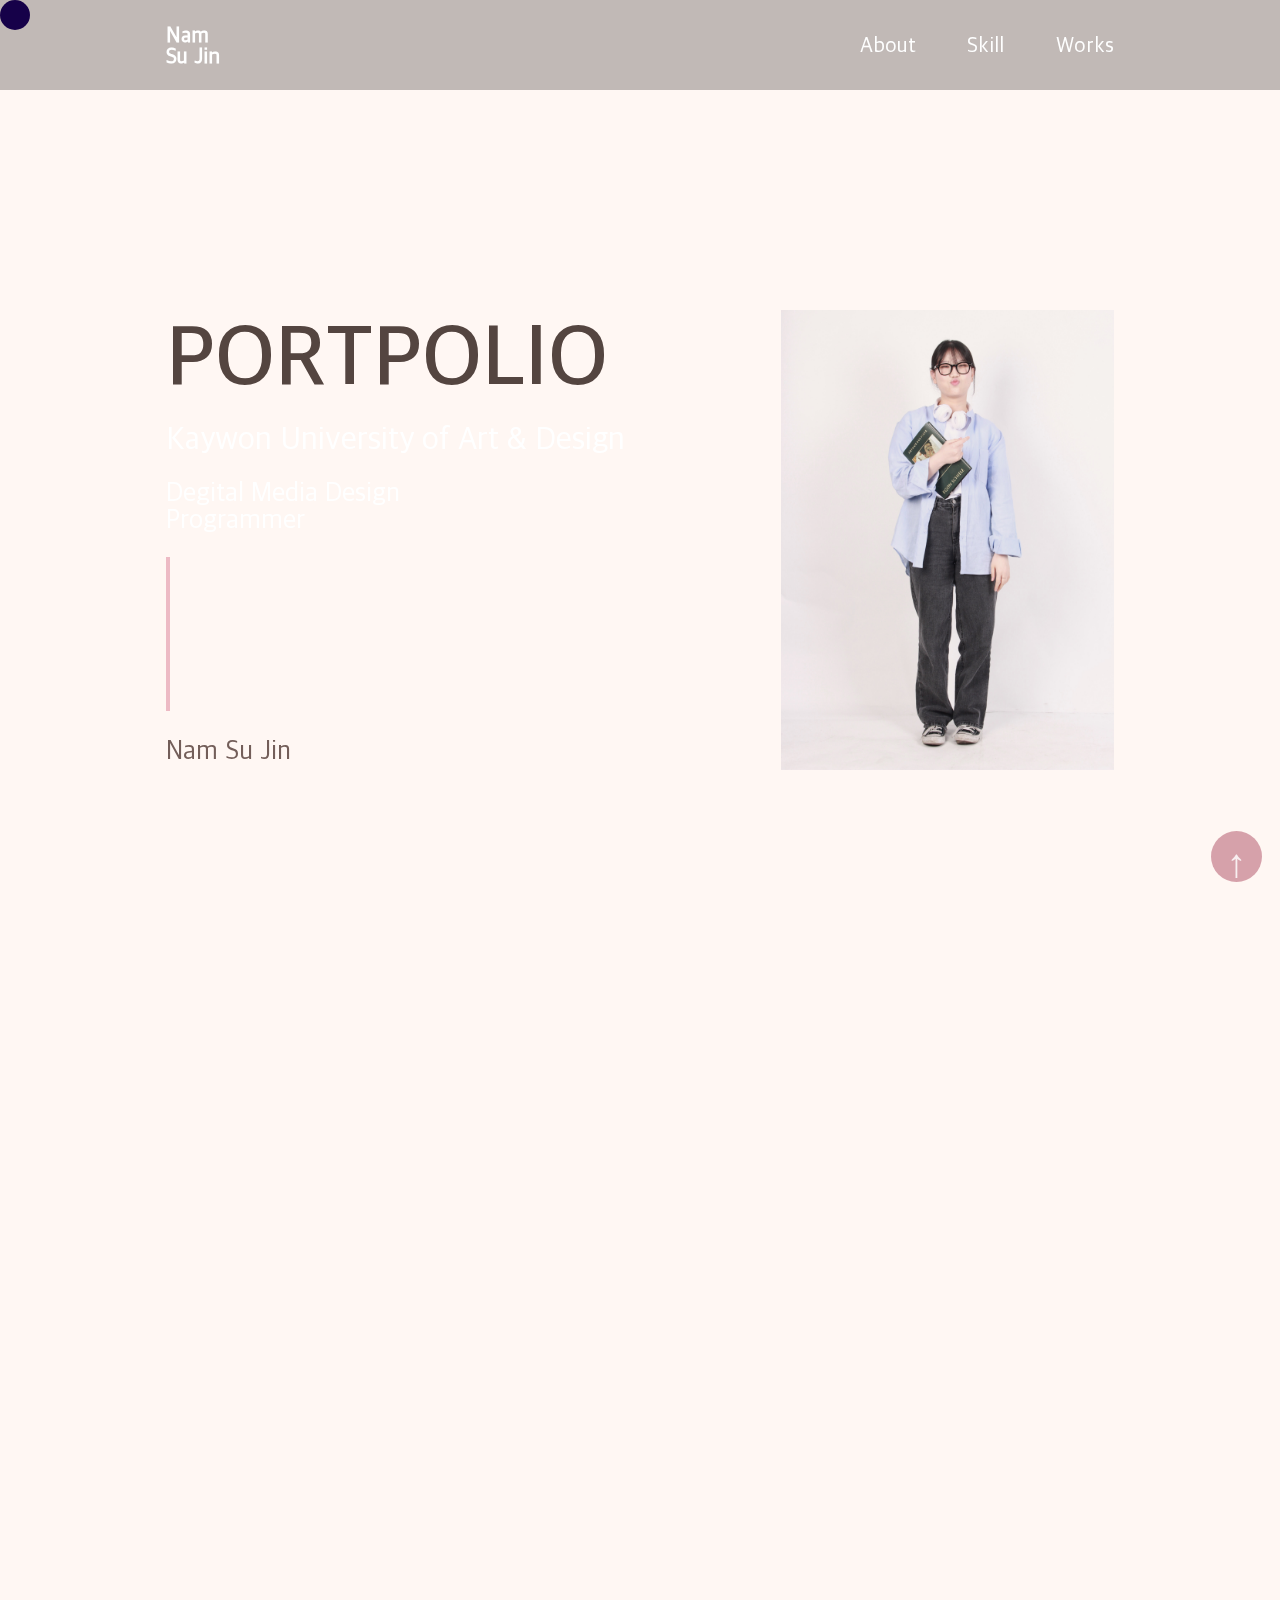
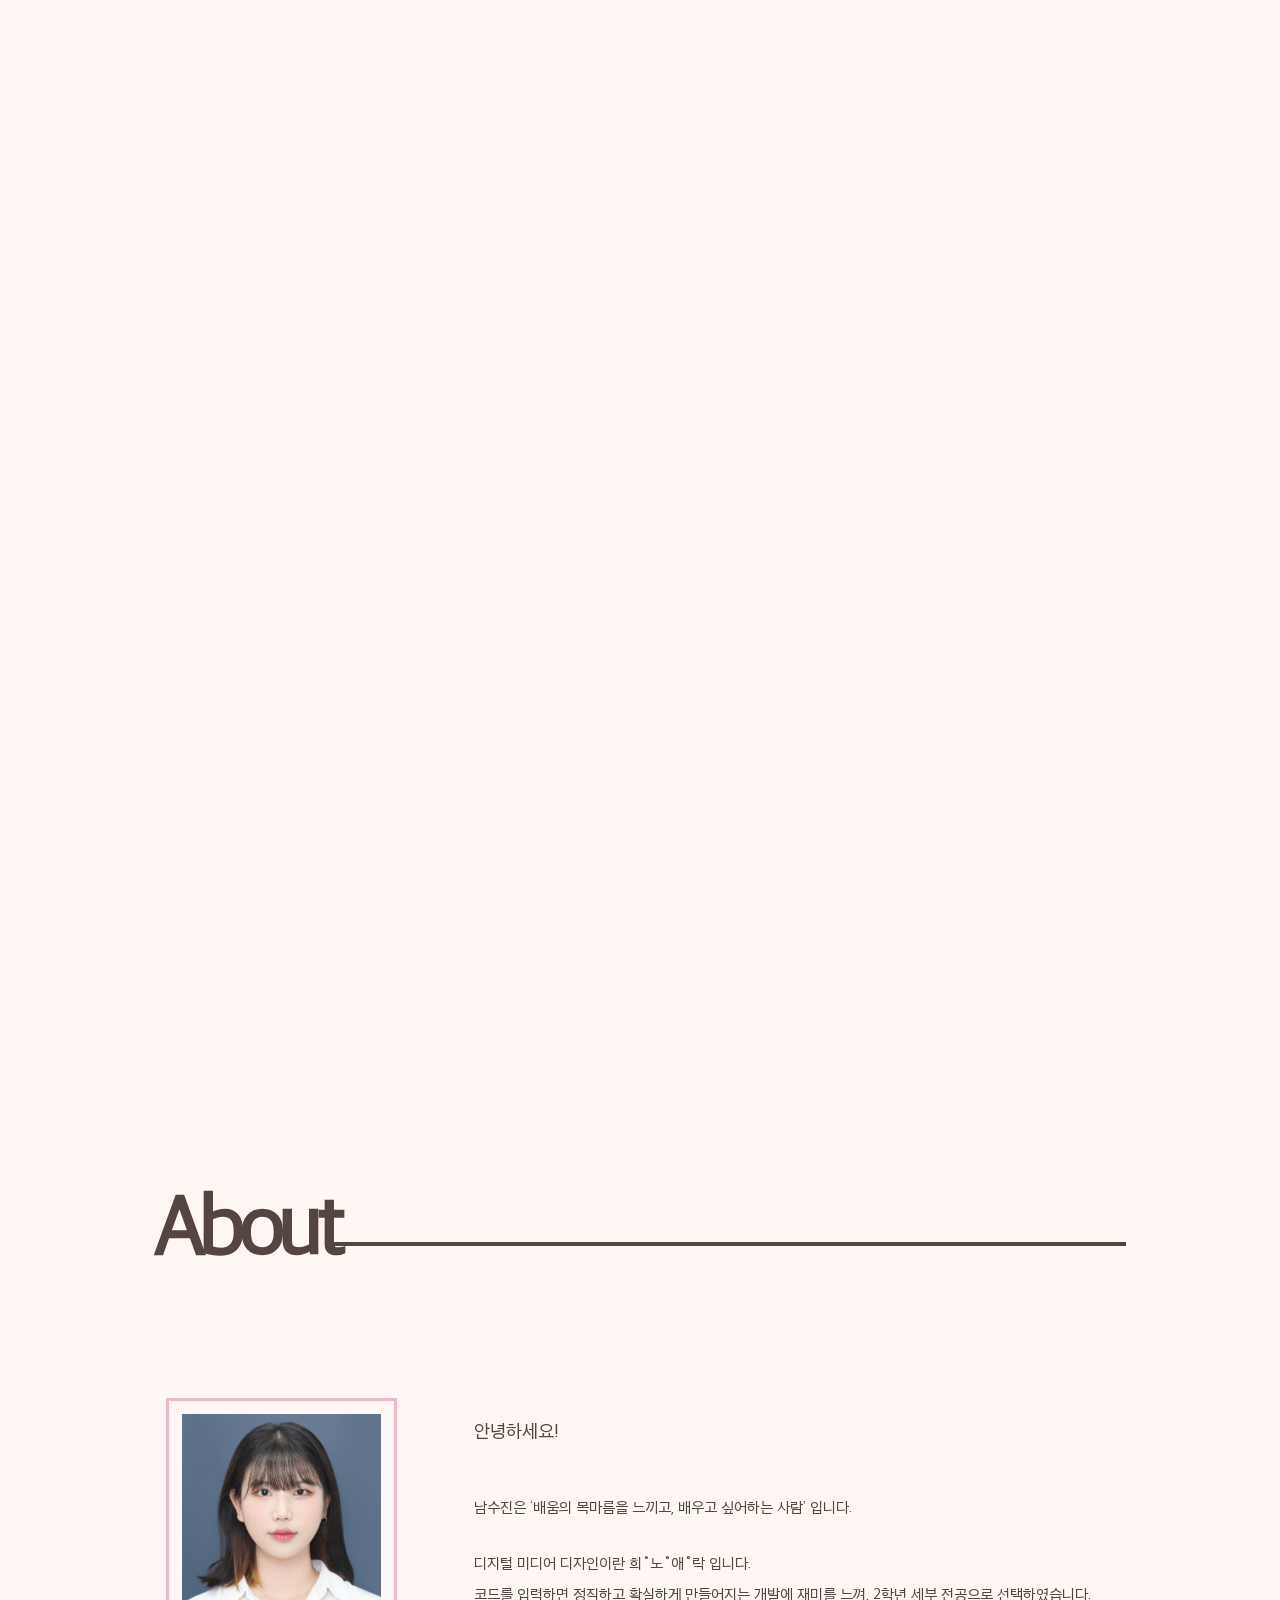
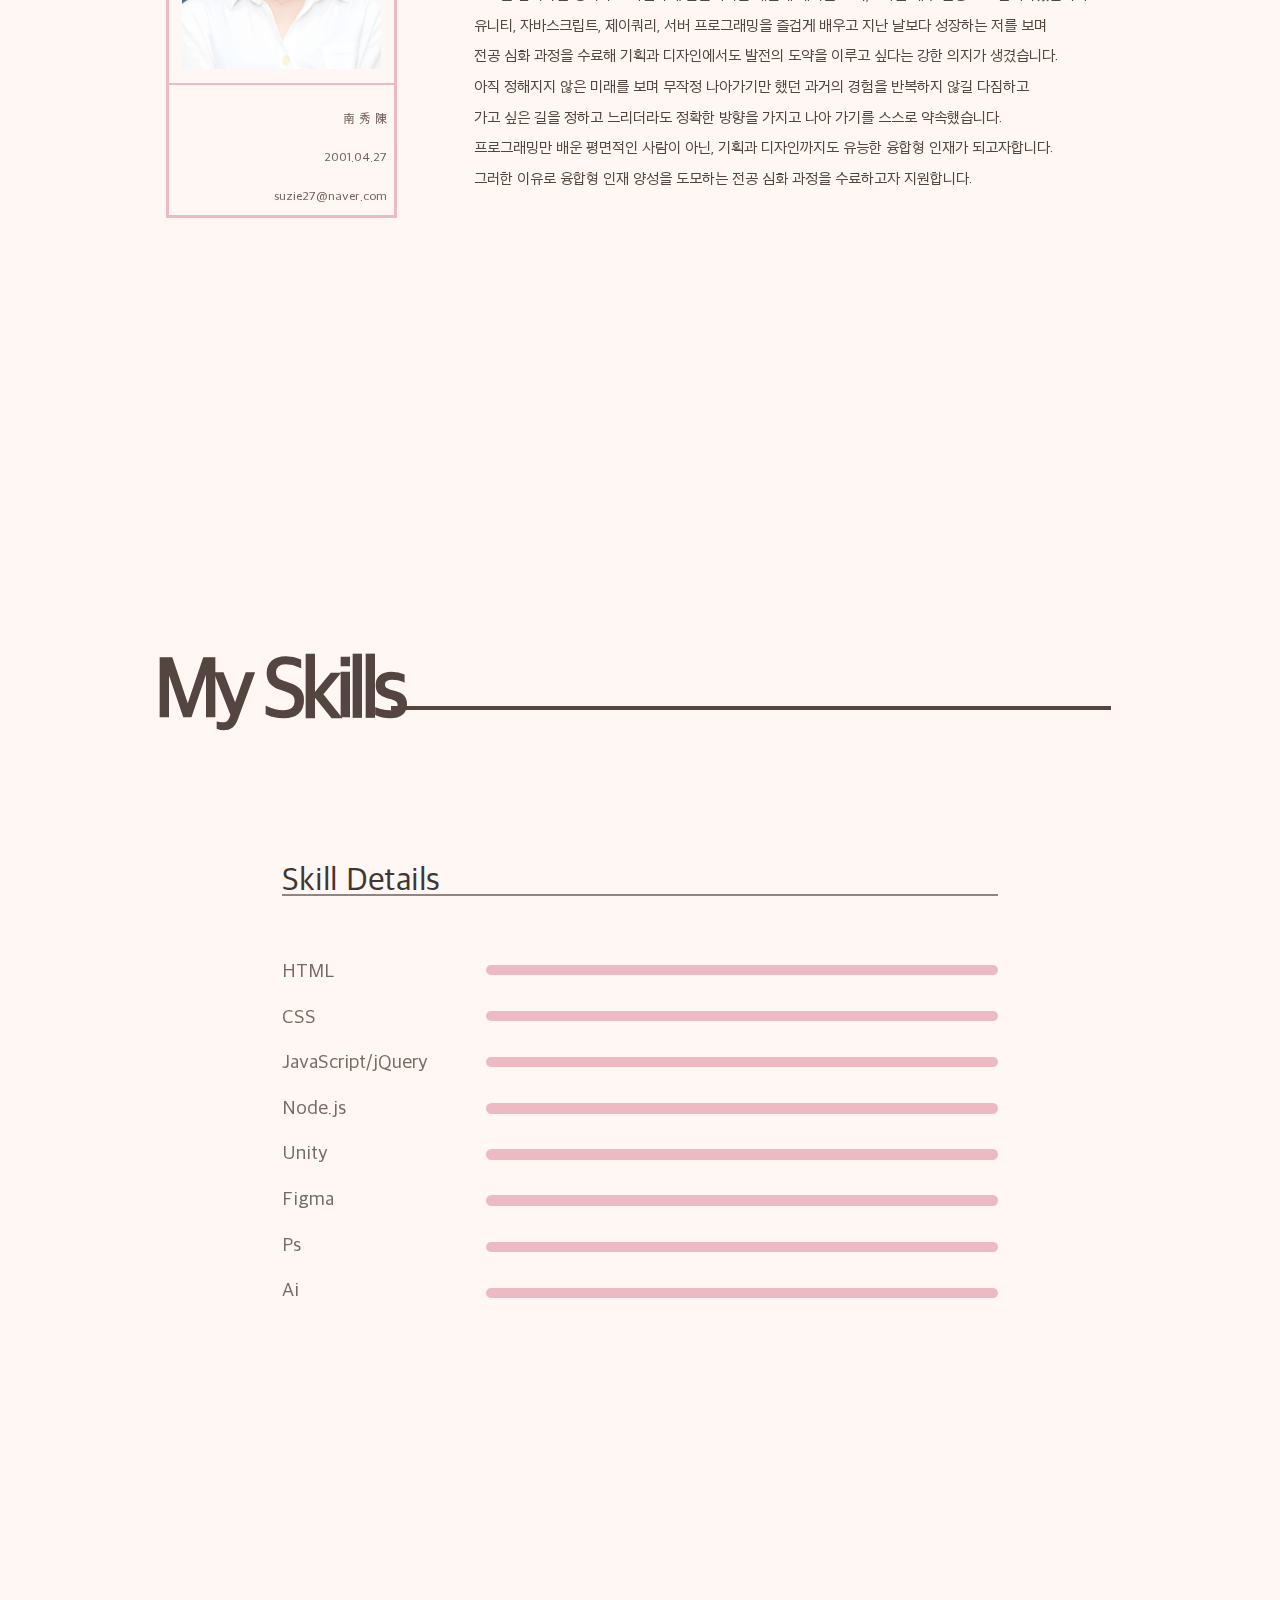
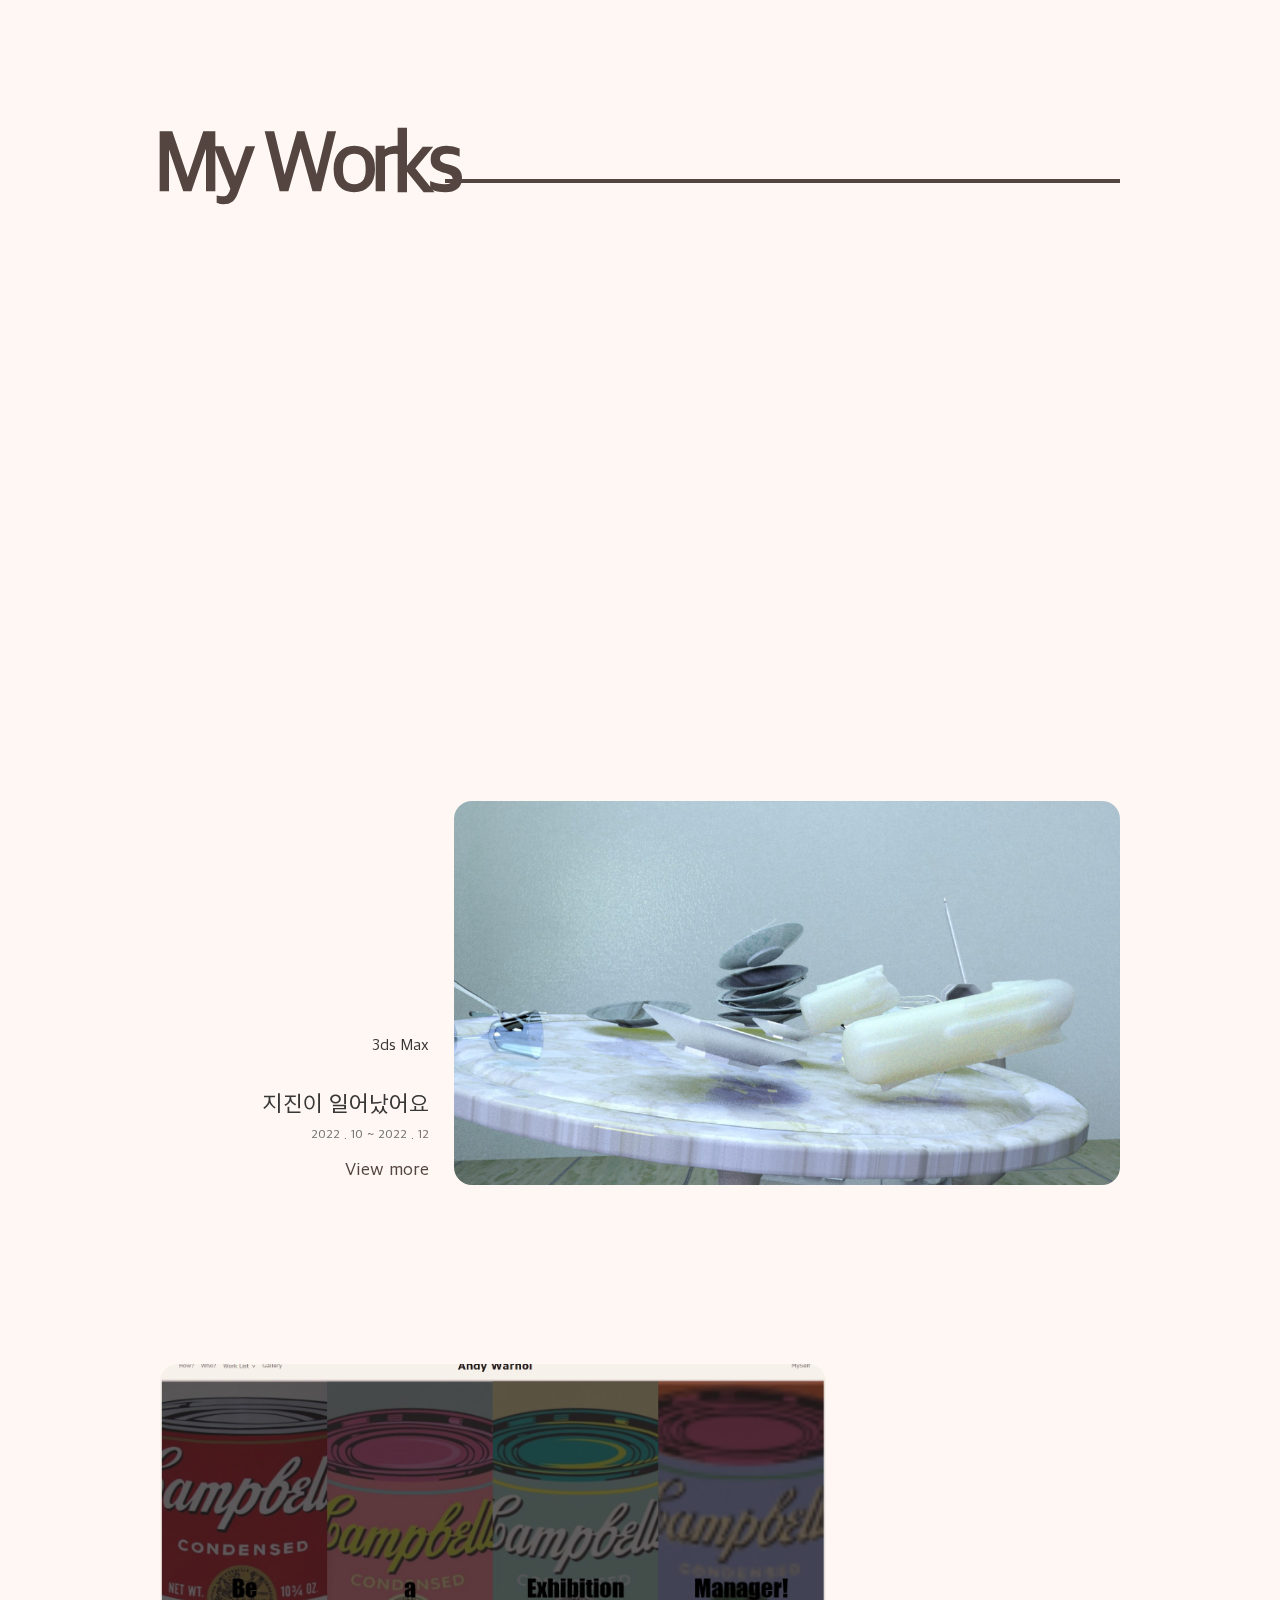
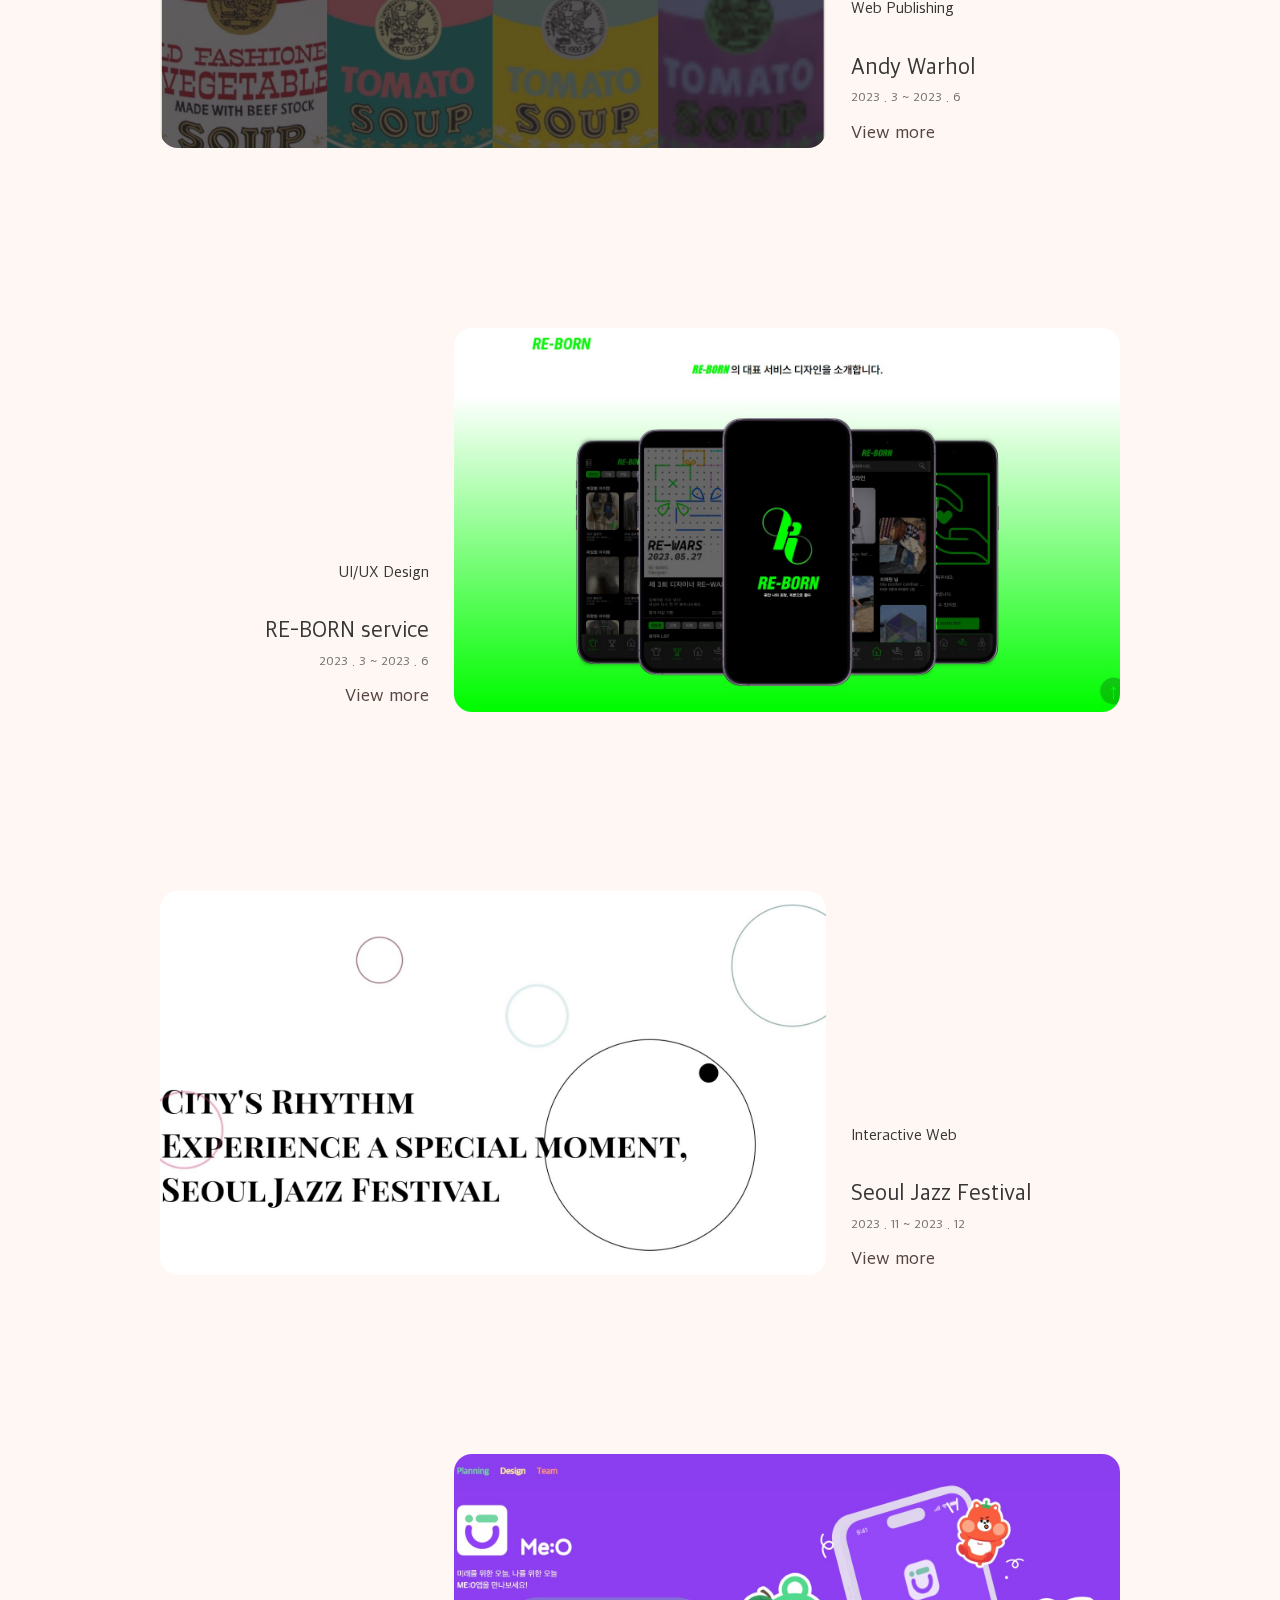
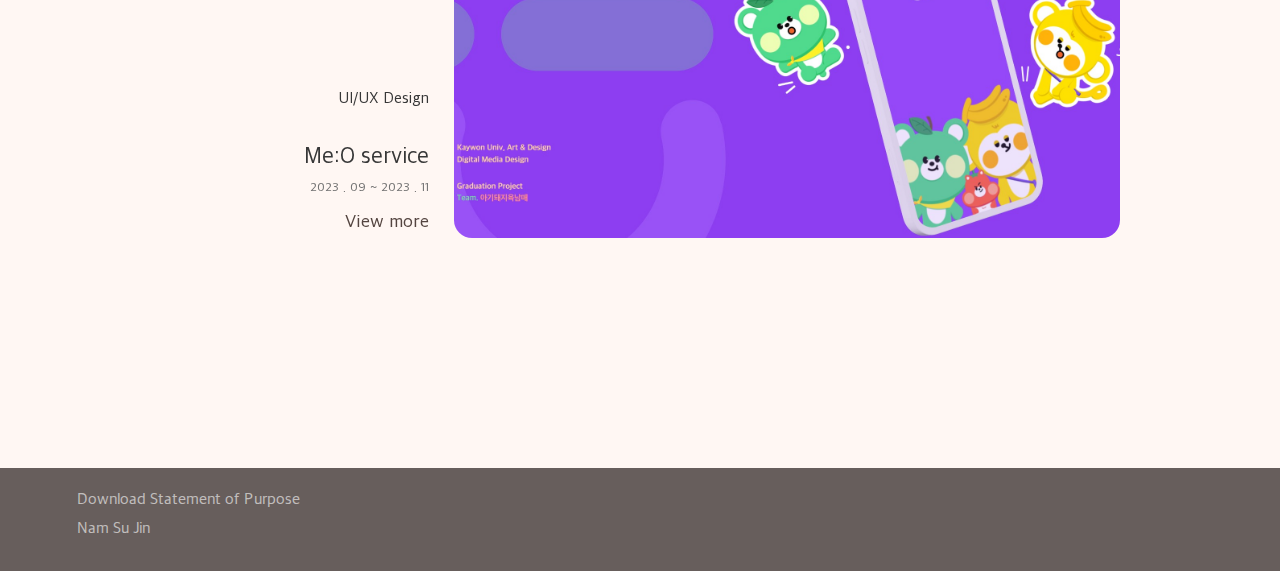
==== commit db9e57b2: "Update index.html" ====
--- a/index.html
+++ b/index.html
@@ -220,7 +220,7 @@
     </section>
     <footer>
         <div>
-        <a href="./img/디지텉미디어디자인학과_남수진.hwp" download>Download Statement of Purpose</a>
+        <a href="./img/디지텉미디어디자인학과_남수진1.hwp" download>Download Statement of Purpose</a>
         <p>Nam Su Jin</p>
     </div>
     </footer>
--- a/css/common_css.css
+++ b/css/common_css.css
@@ -305,7 +305,7 @@
 .loading span:nth-of-type(7) {
     background: #3d3634bd;
     animation-delay: 1.2s;
-    animation: loadings 3.5s ease forwards;
+    animation: loadings 2.5s ease forwards;
 }
 
 /*
@@ -331,4 +331,4 @@
     color: #ffffff9c; 
     margin:1vw 6vw;   
     font-size: calc(100vw * 24 / 1920);
-}+}
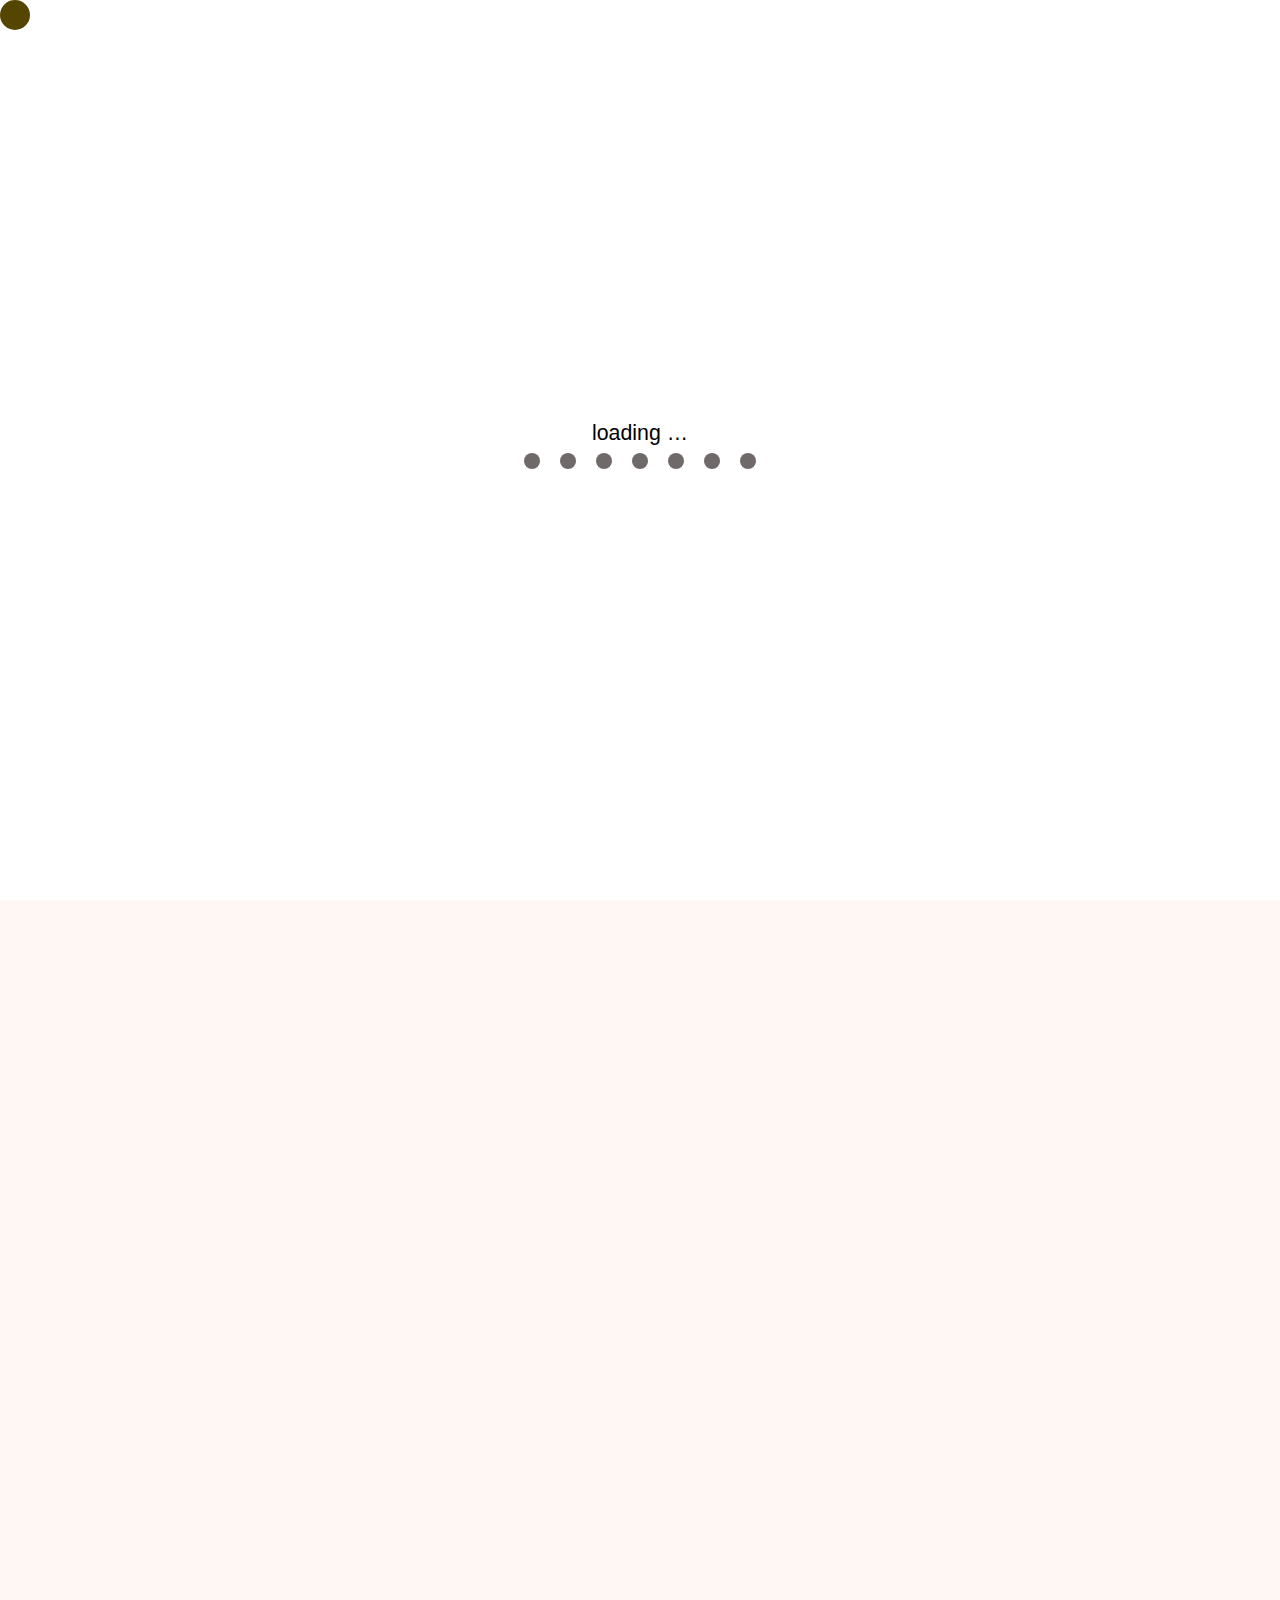
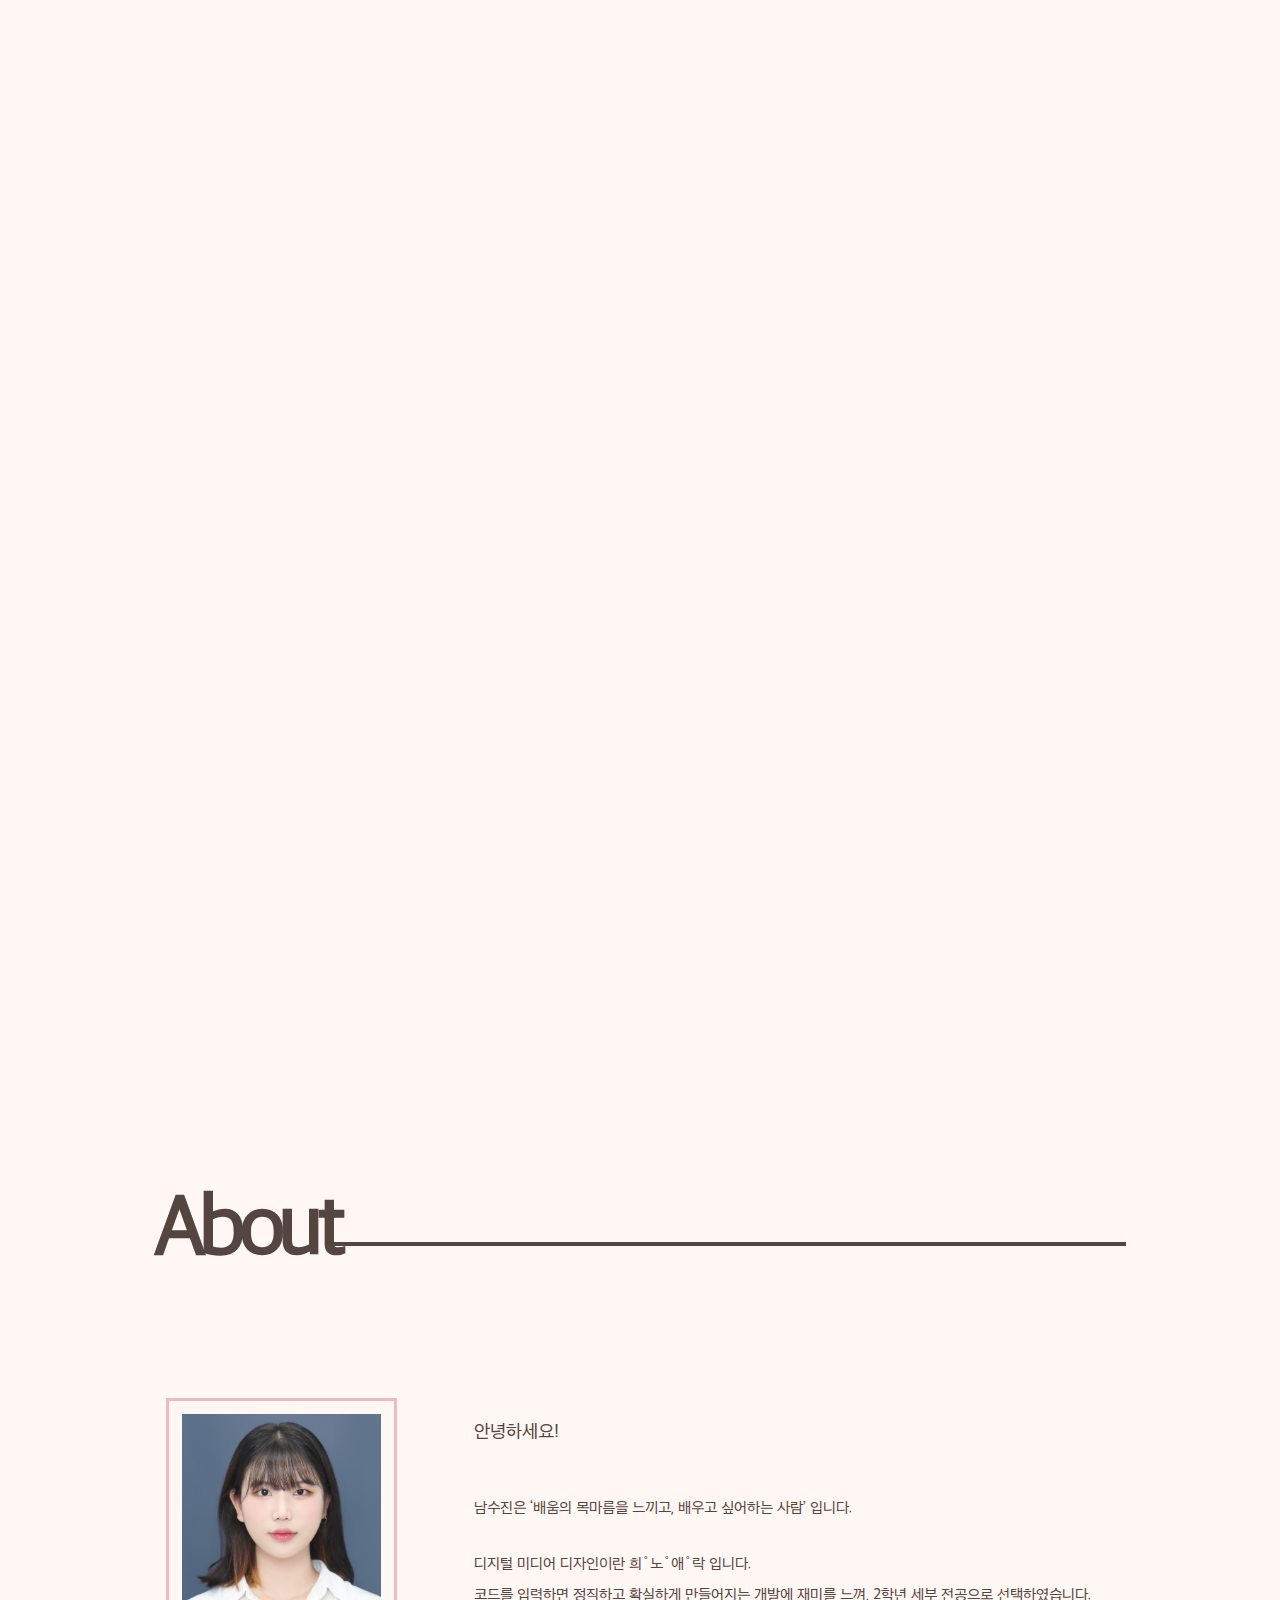
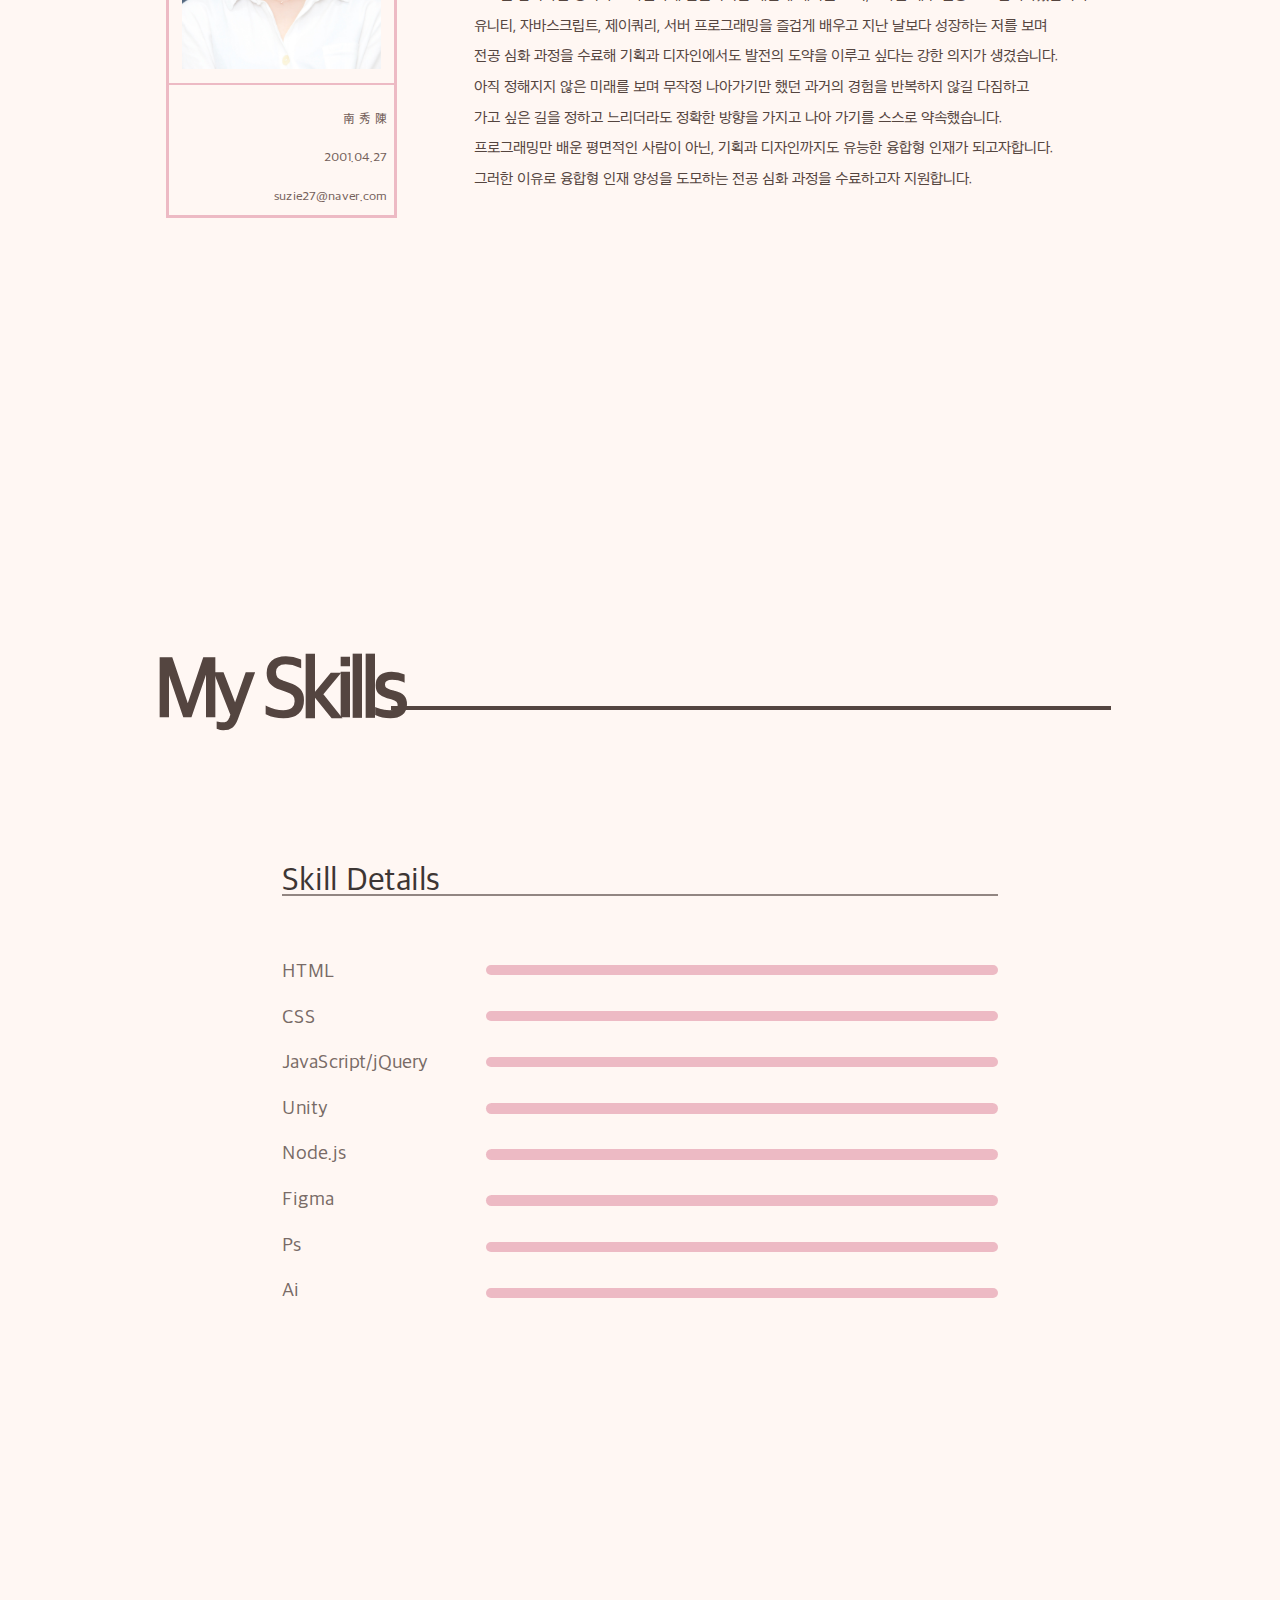
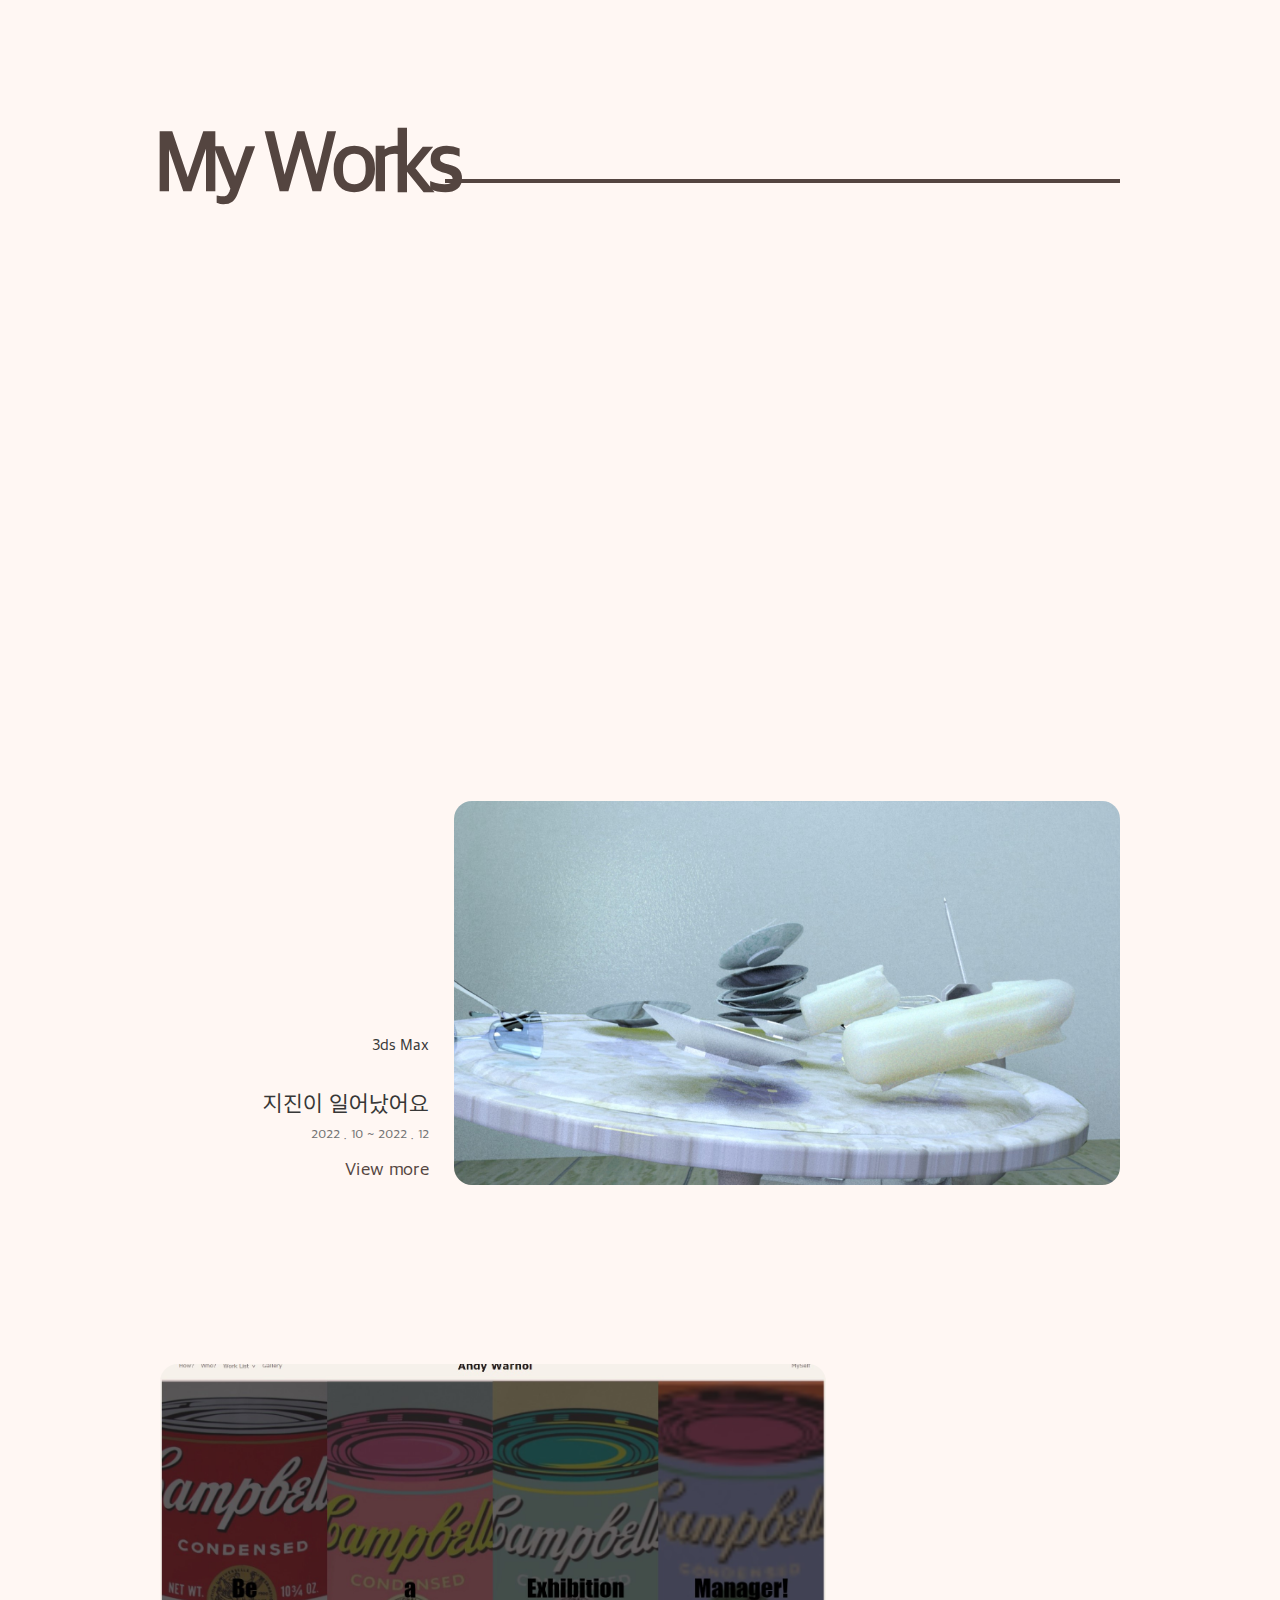
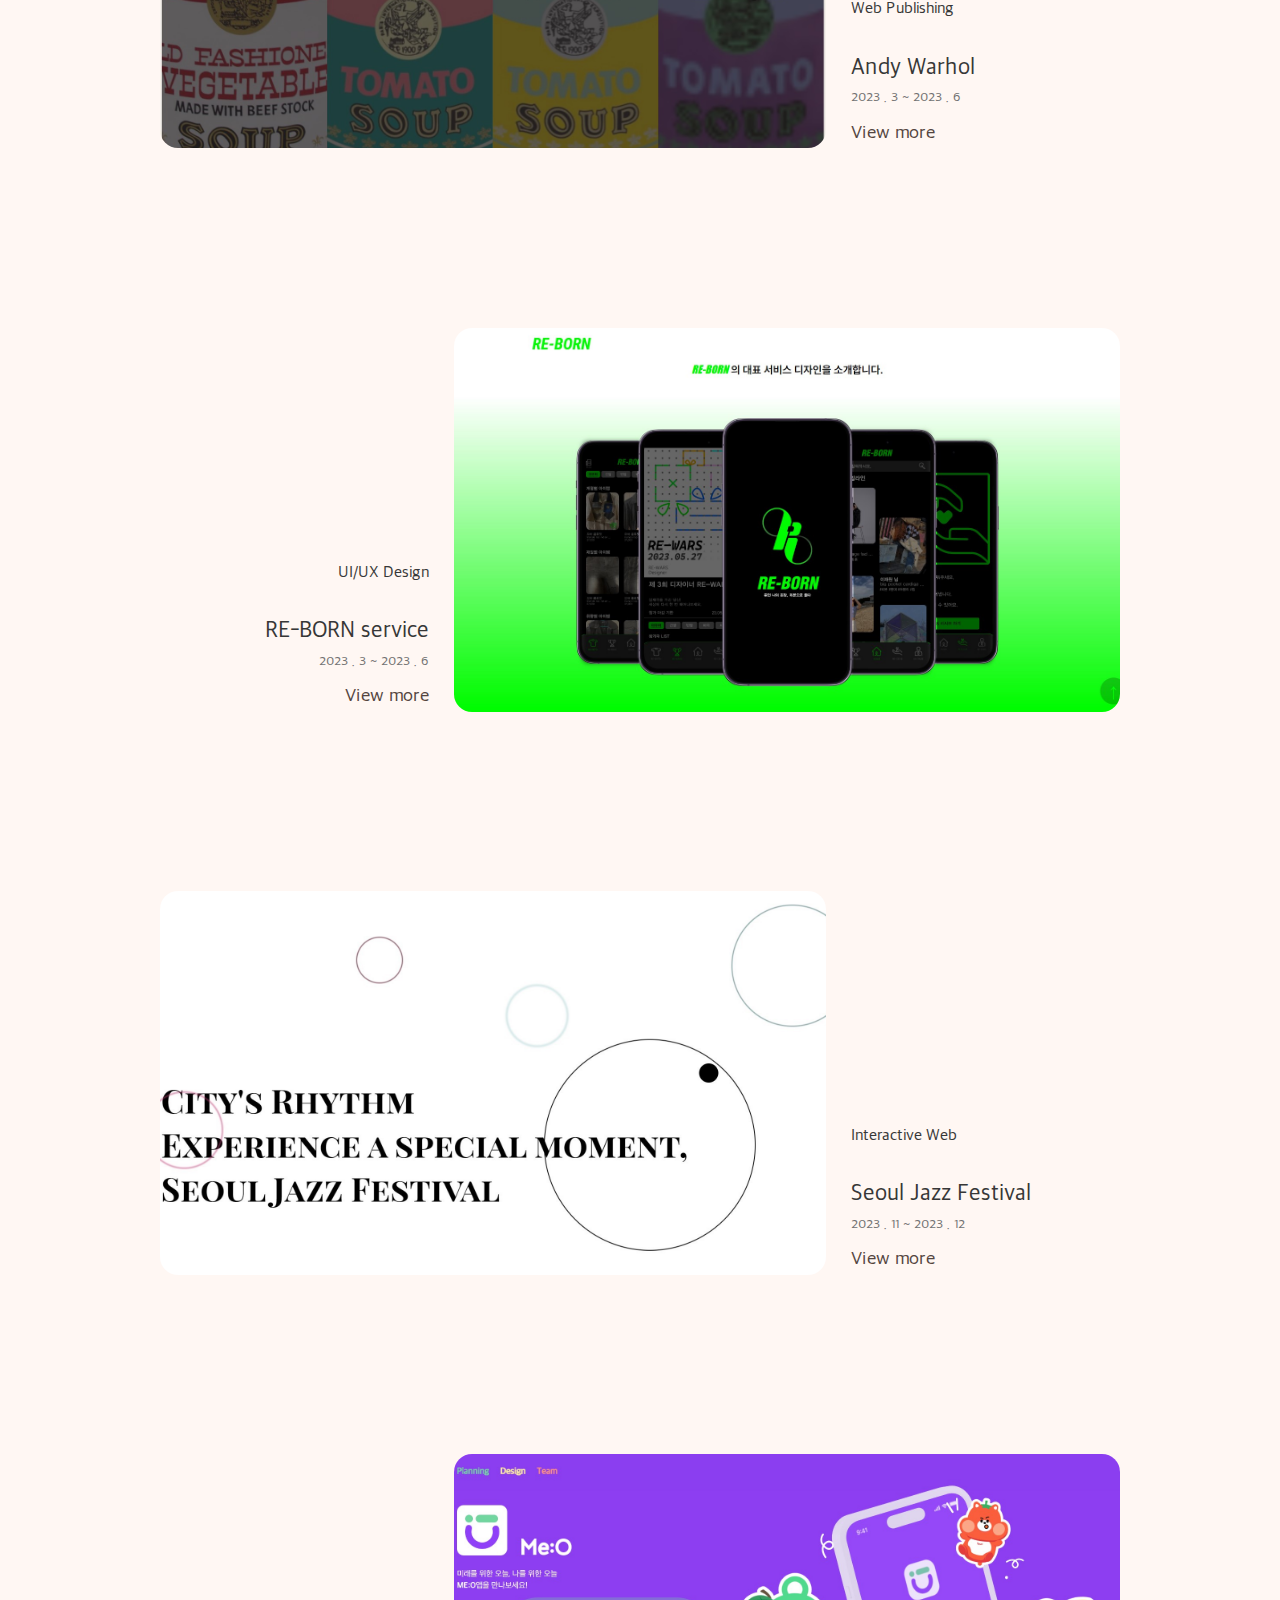
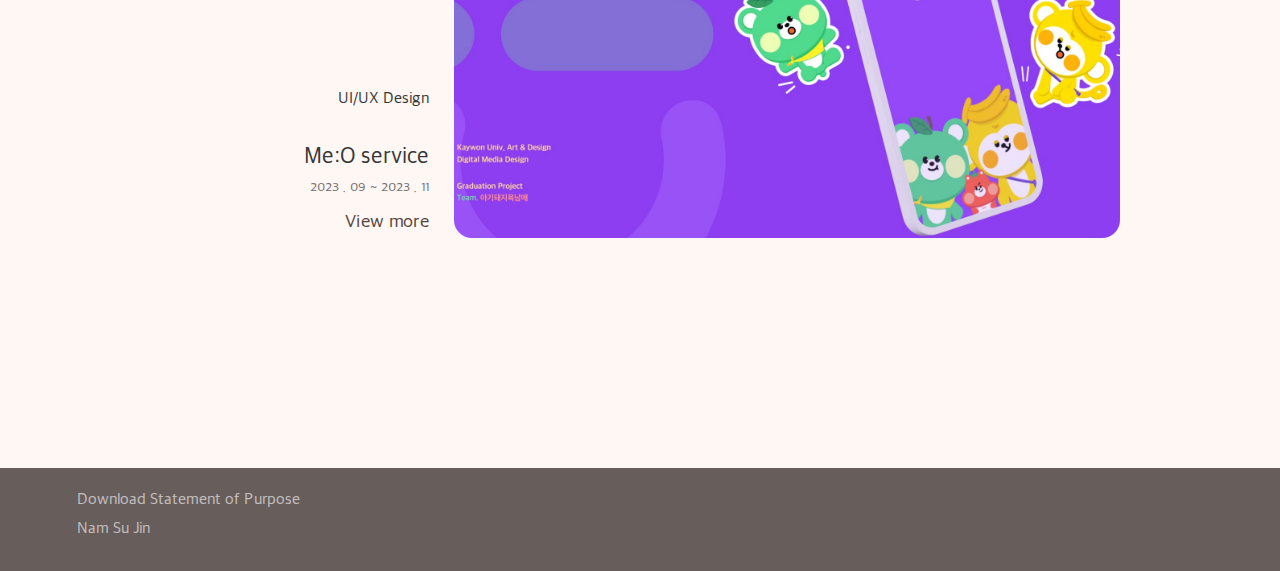
==== commit 8b8a5c4a: "Update index.html" ====
--- a/index.html
+++ b/index.html
@@ -117,8 +117,8 @@
                     <p class="content1">HTML</p>
                     <p class="content1">CSS</p>
                     <p class="content1">JavaScript/jQuery</p>
+                    <p class="content1">Unity</p>
                     <p class="content1">Node.js</p>
-                    <p class="content1">Unity</p>
                     <p class="content1">Figma</p>
                     <p class="content1">Ps</p>
                     <p class="content1">Ai</p>
--- a/css/common_css.css
+++ b/css/common_css.css
@@ -180,7 +180,8 @@
     }
 }
 .nav-up {
-    animation: over 1.5s ease forwards;
+    opacity: 0;
+    margin-top: -100px;
 }
 .nav-down{
     animation: over 2s ease reverse;
@@ -285,7 +286,7 @@
         background: #3d3634bd;
     scale: 1;
     }
-    70%{
+    20%{
         background: #3d3634bd;
         scale: 1;
     }
@@ -305,7 +306,7 @@
 .loading span:nth-of-type(7) {
     background: #3d3634bd;
     animation-delay: 1.2s;
-    animation: loadings 2.5s ease forwards;
+    animation: loadings 2s ease forwards;
 }
 
 /*
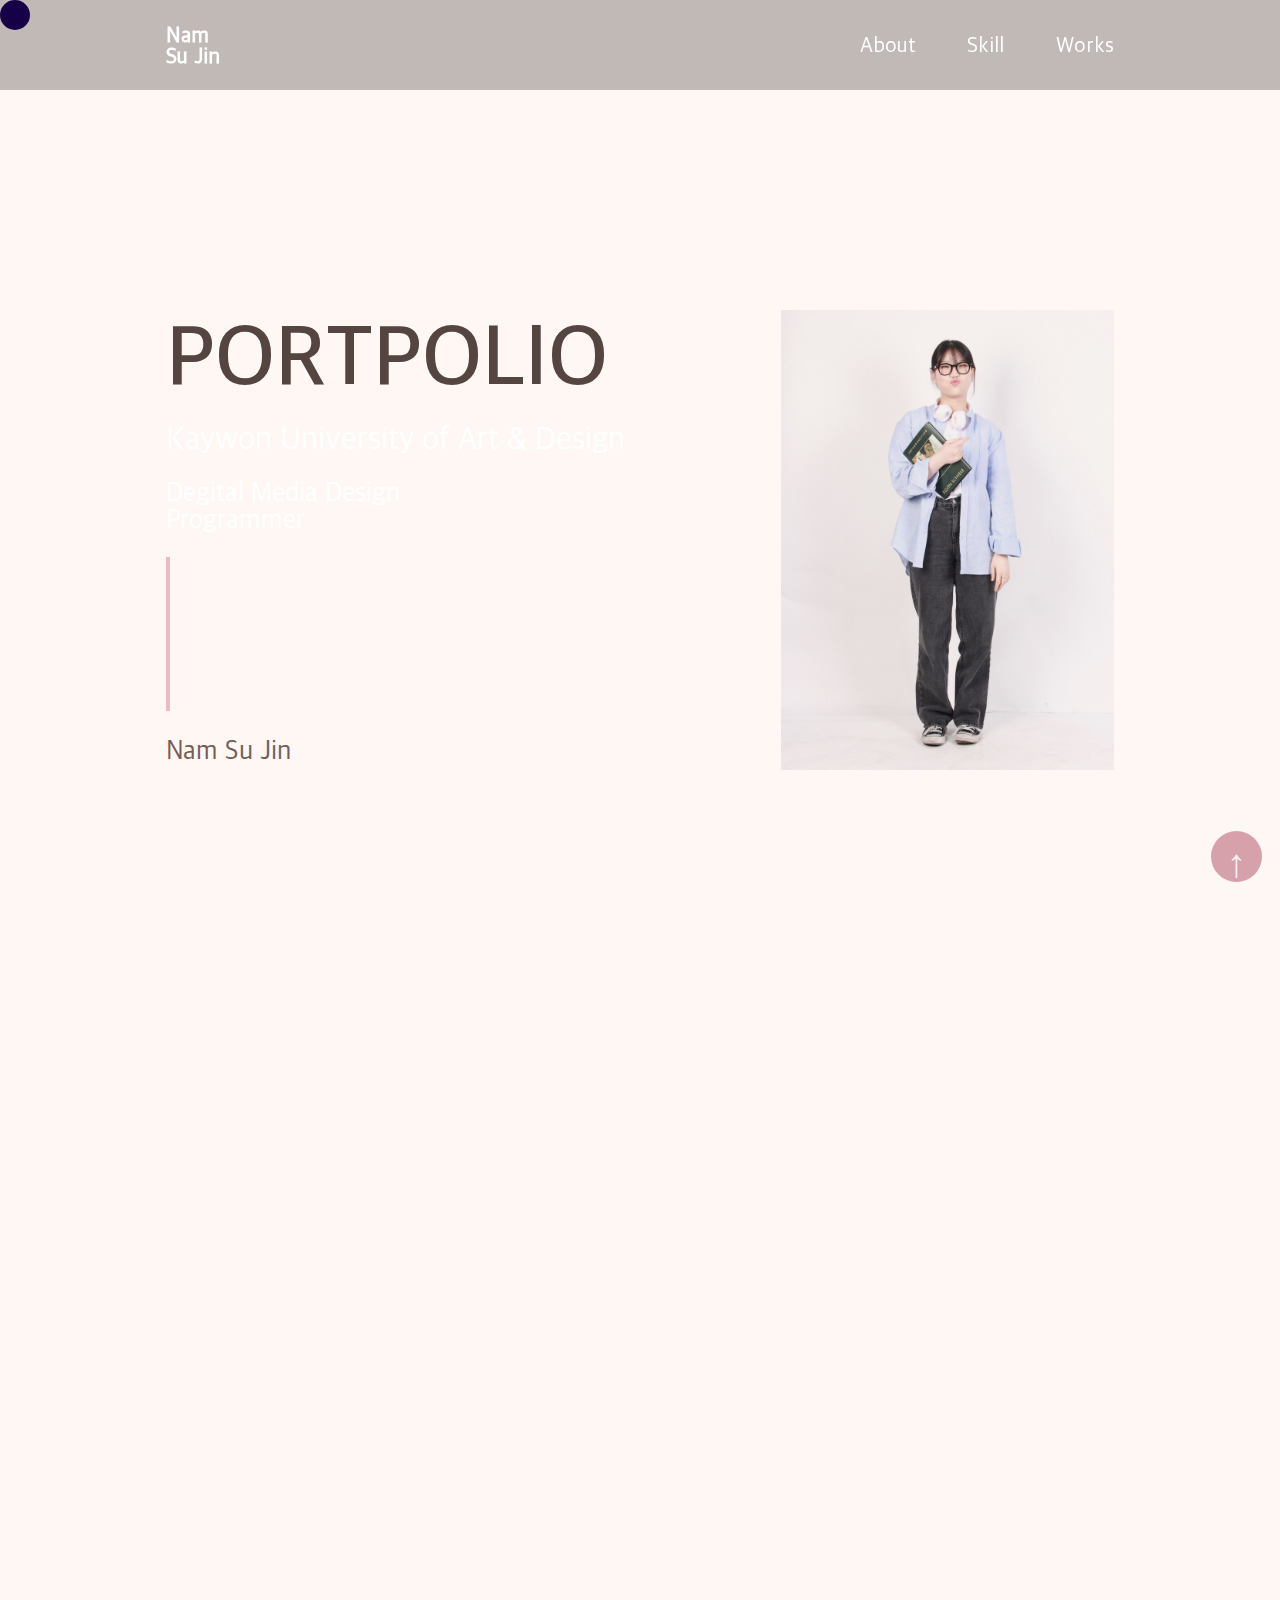
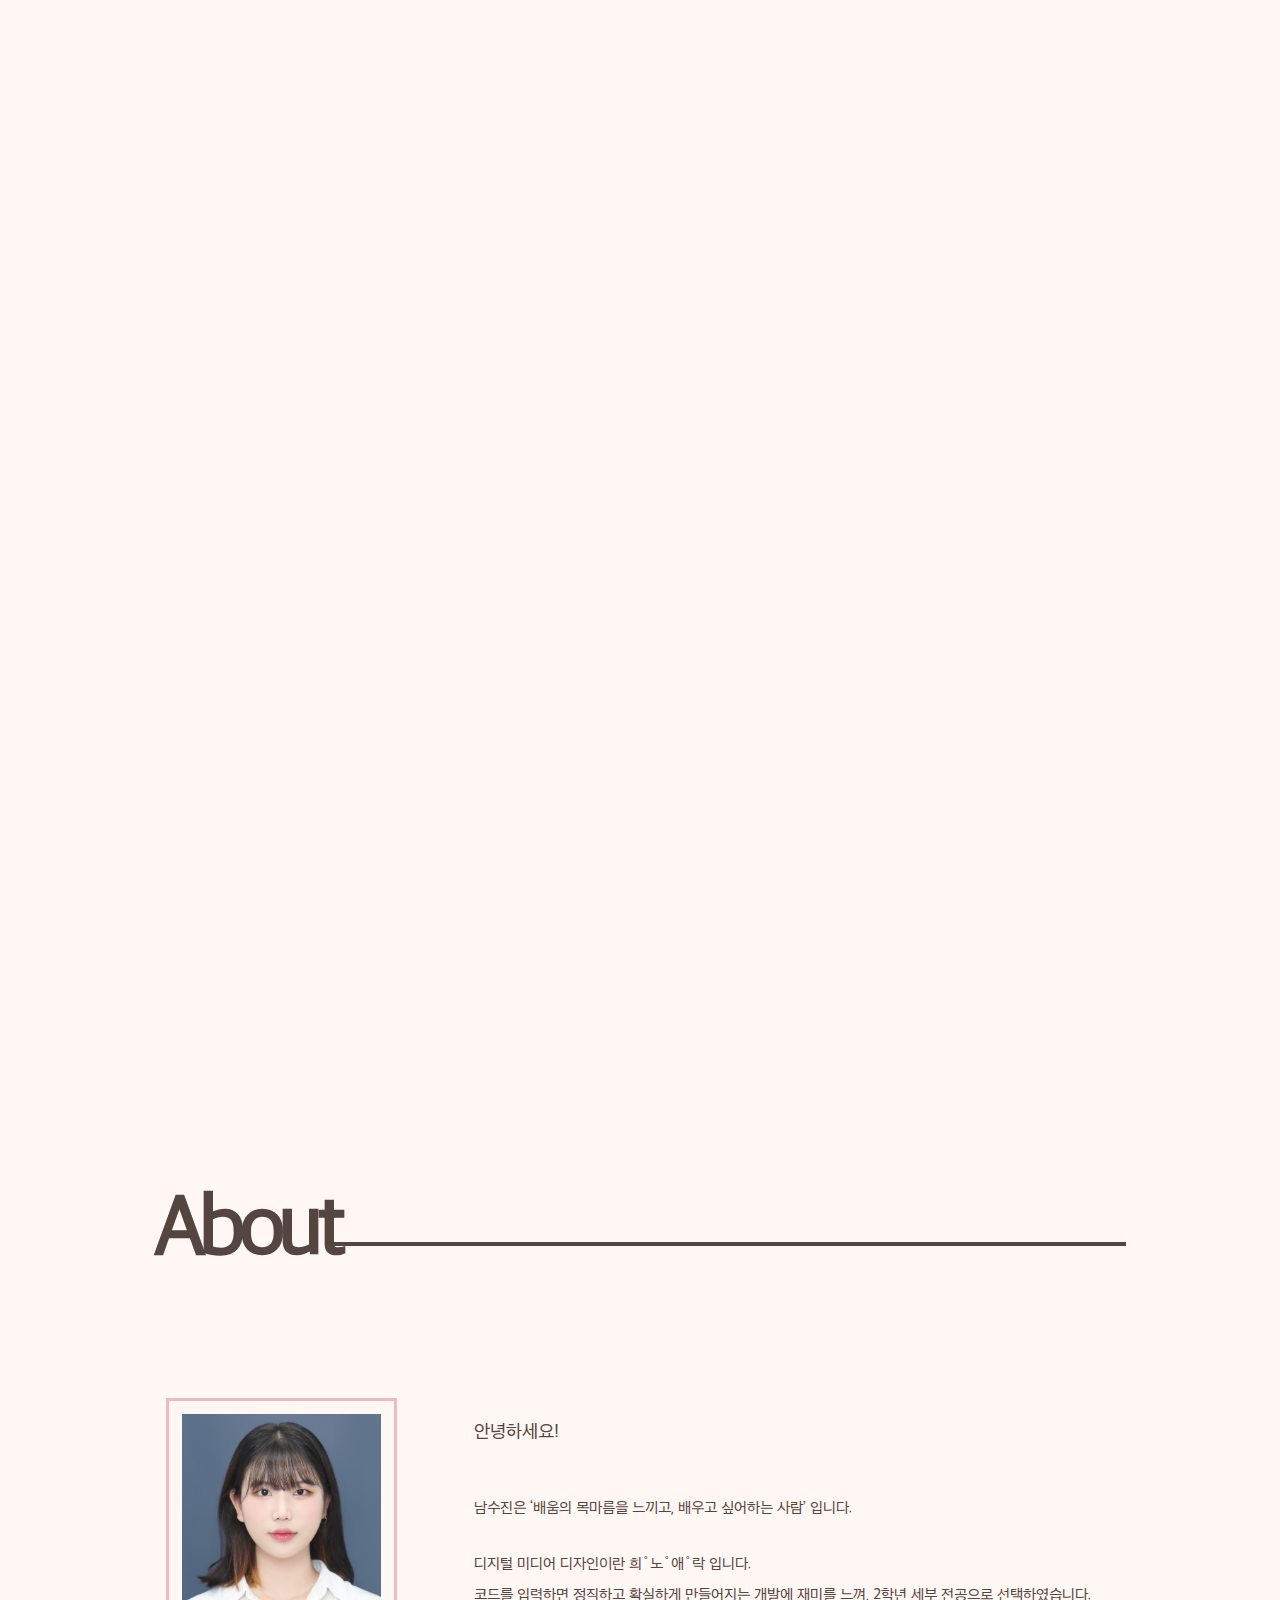
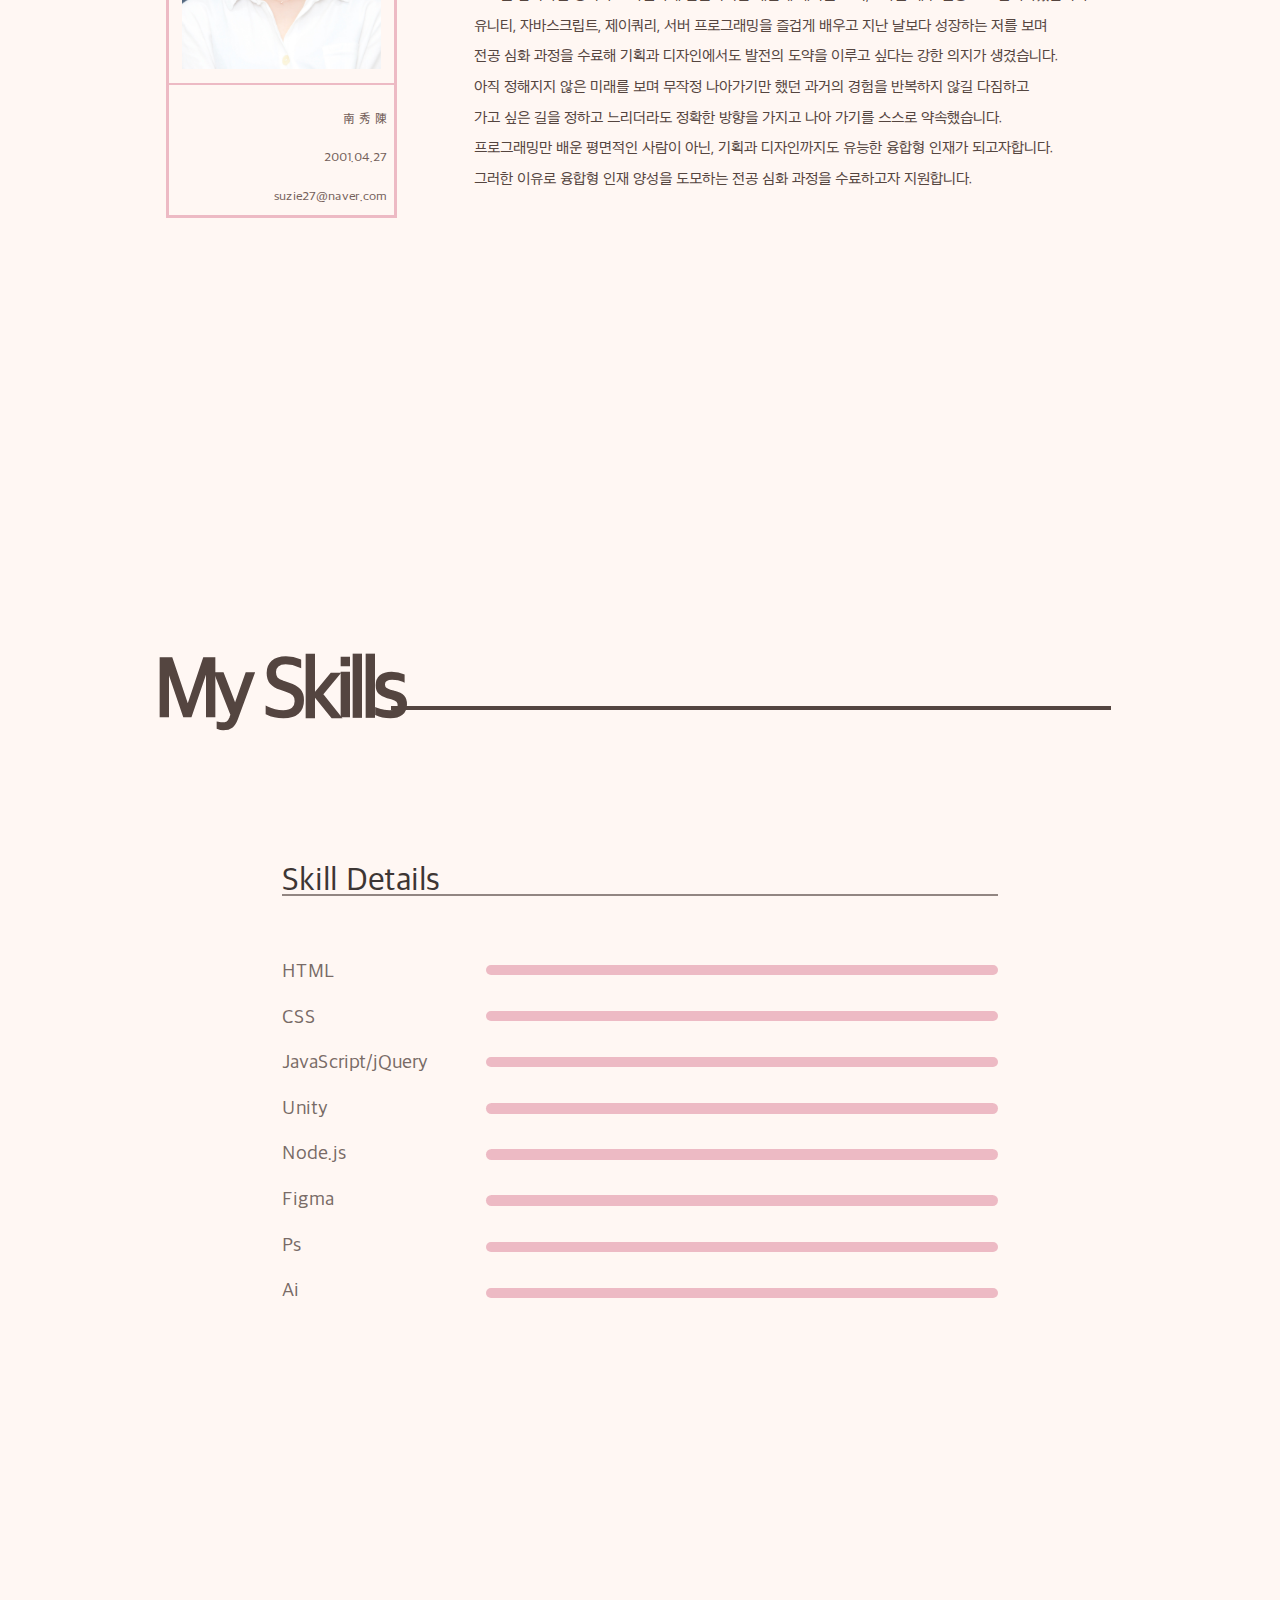
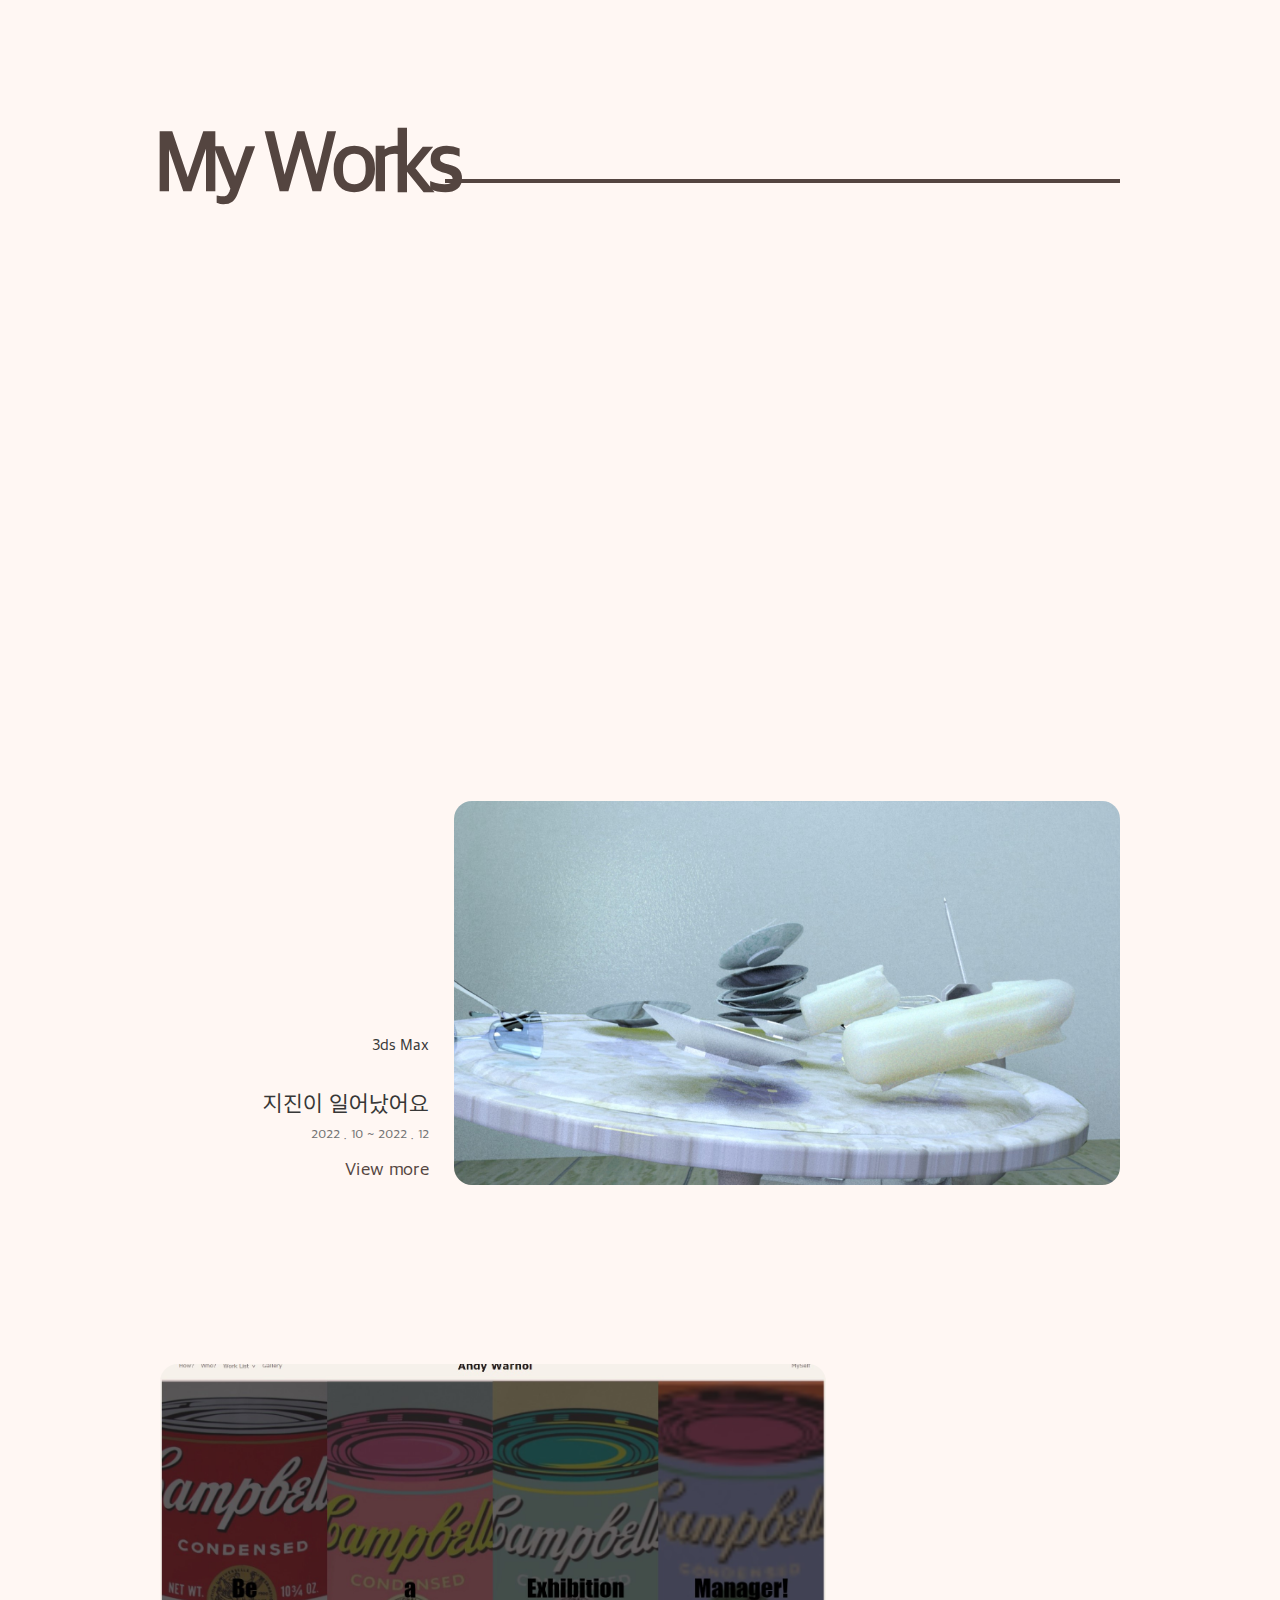
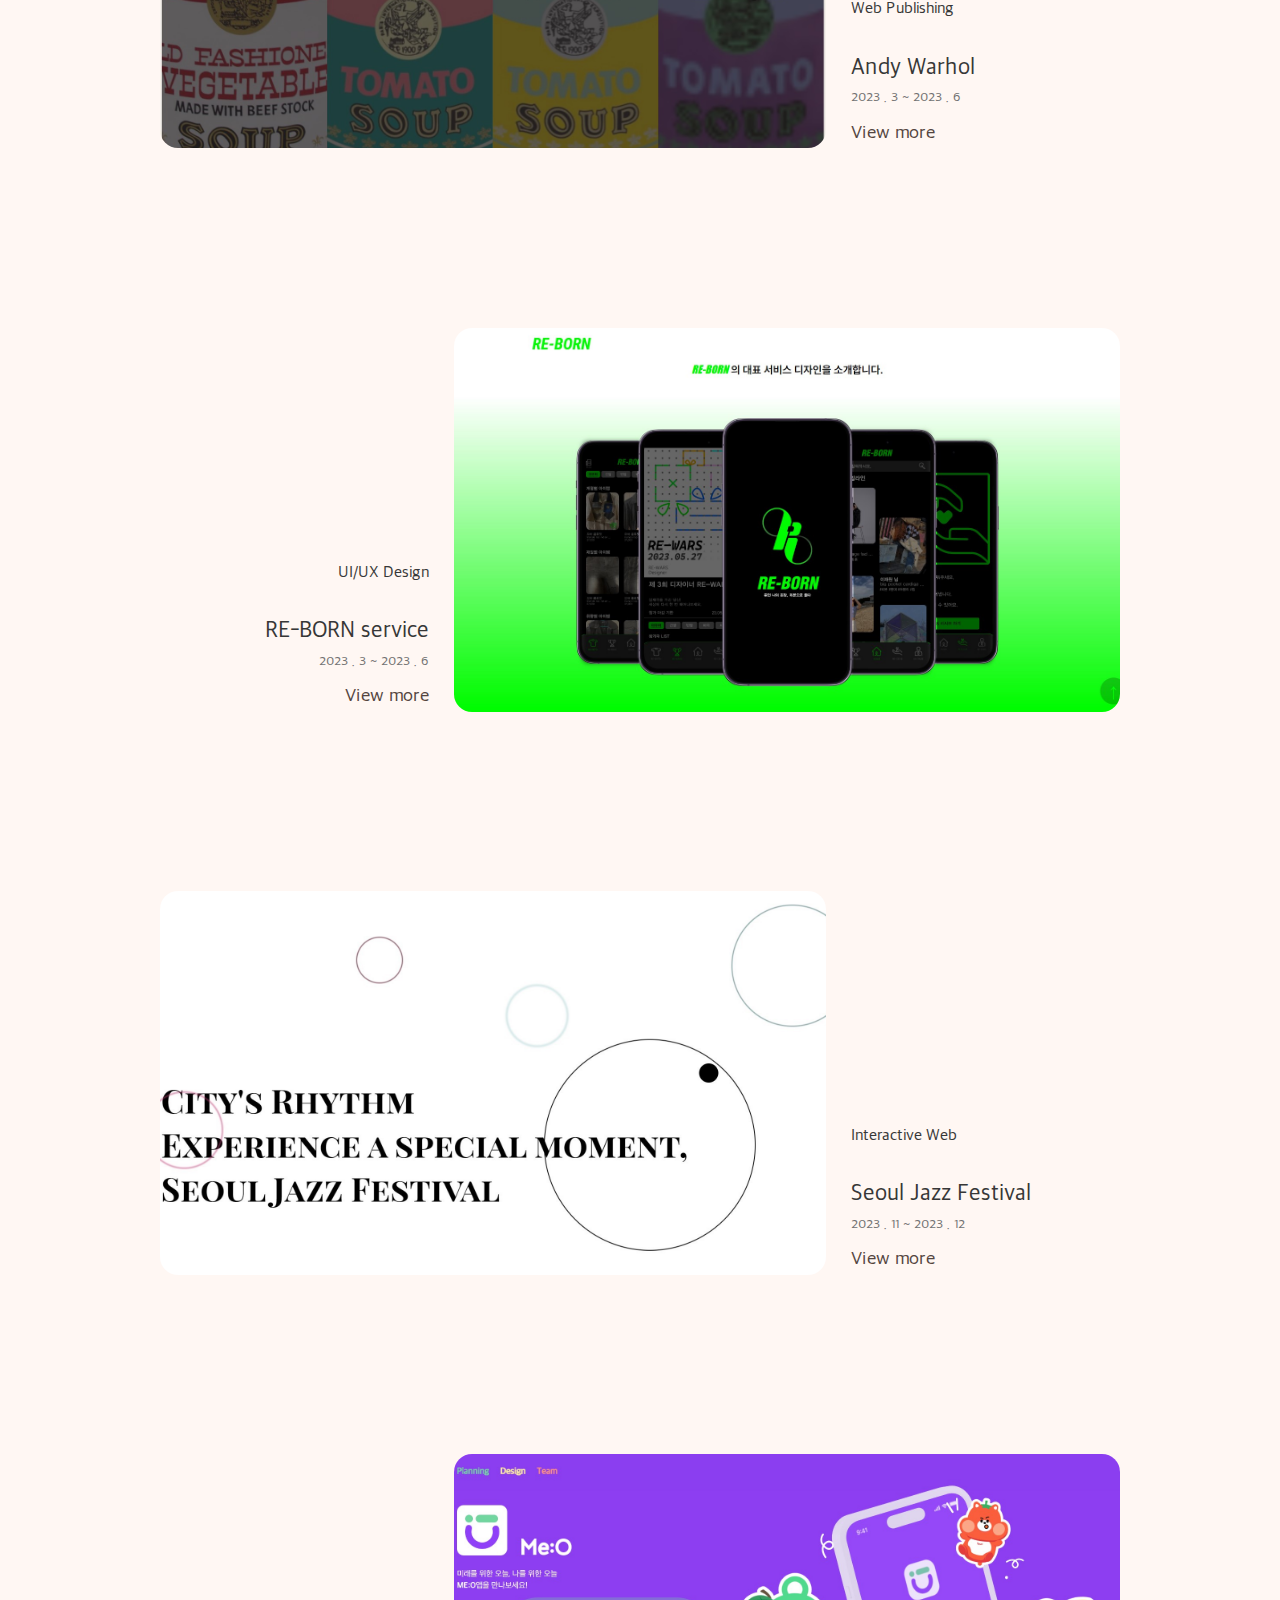
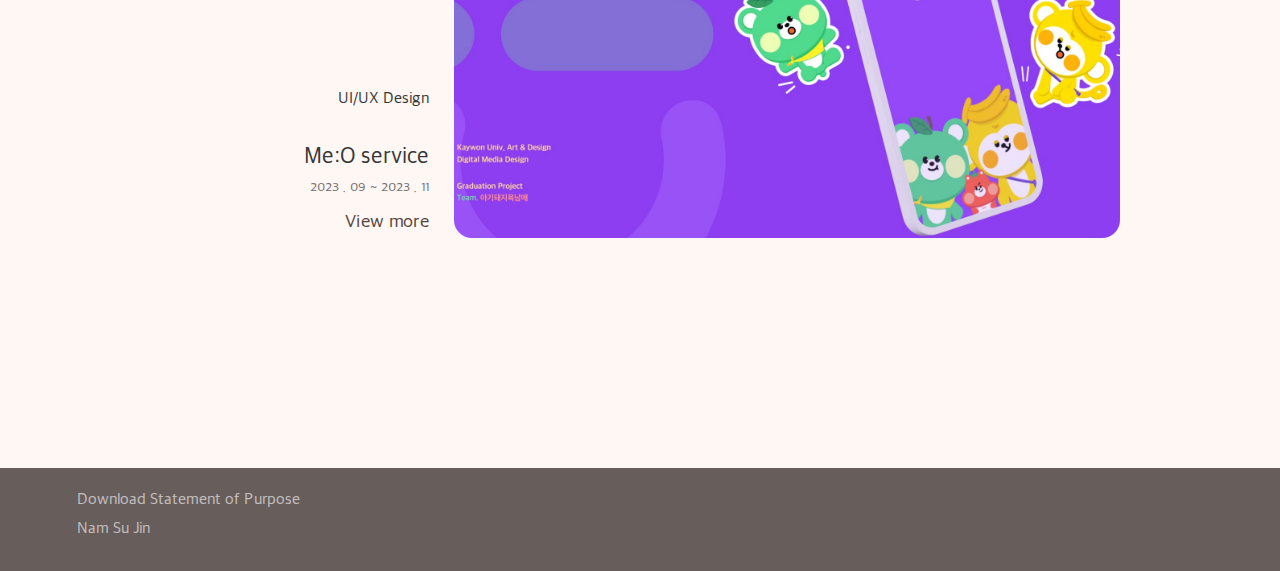
==== commit ad32d21d: "Update index.html" ====
--- a/index.html
+++ b/index.html
@@ -14,6 +14,7 @@
         <script src="https://ajax.googleapis.com/ajax/libs/jquery/3.7.0/jquery.min.js"></script>
 </head>
 <body>
+    <!--
     <div class="loader">
         <div class="loading">
             <h2> loading …</h2>
@@ -25,7 +26,7 @@
             <span></span>
             <span class="hap"></span>
         </div>
-    </div>
+    </div> -->
     <header id="header">
         <span class="logo first"><a href="./index.html">Nam<br/>Su Jin</a></span>
         <span class="nav-right">
@@ -220,7 +221,7 @@
     </section>
     <footer>
         <div>
-        <a href="./img/디지텉미디어디자인학과_남수진1.hwp" download>Download Statement of Purpose</a>
+        <a href="./img/디지텉미디어디자인학과_남수진.pdf" download>Download Statement of Purpose</a>
         <p>Nam Su Jin</p>
     </div>
     </footer>
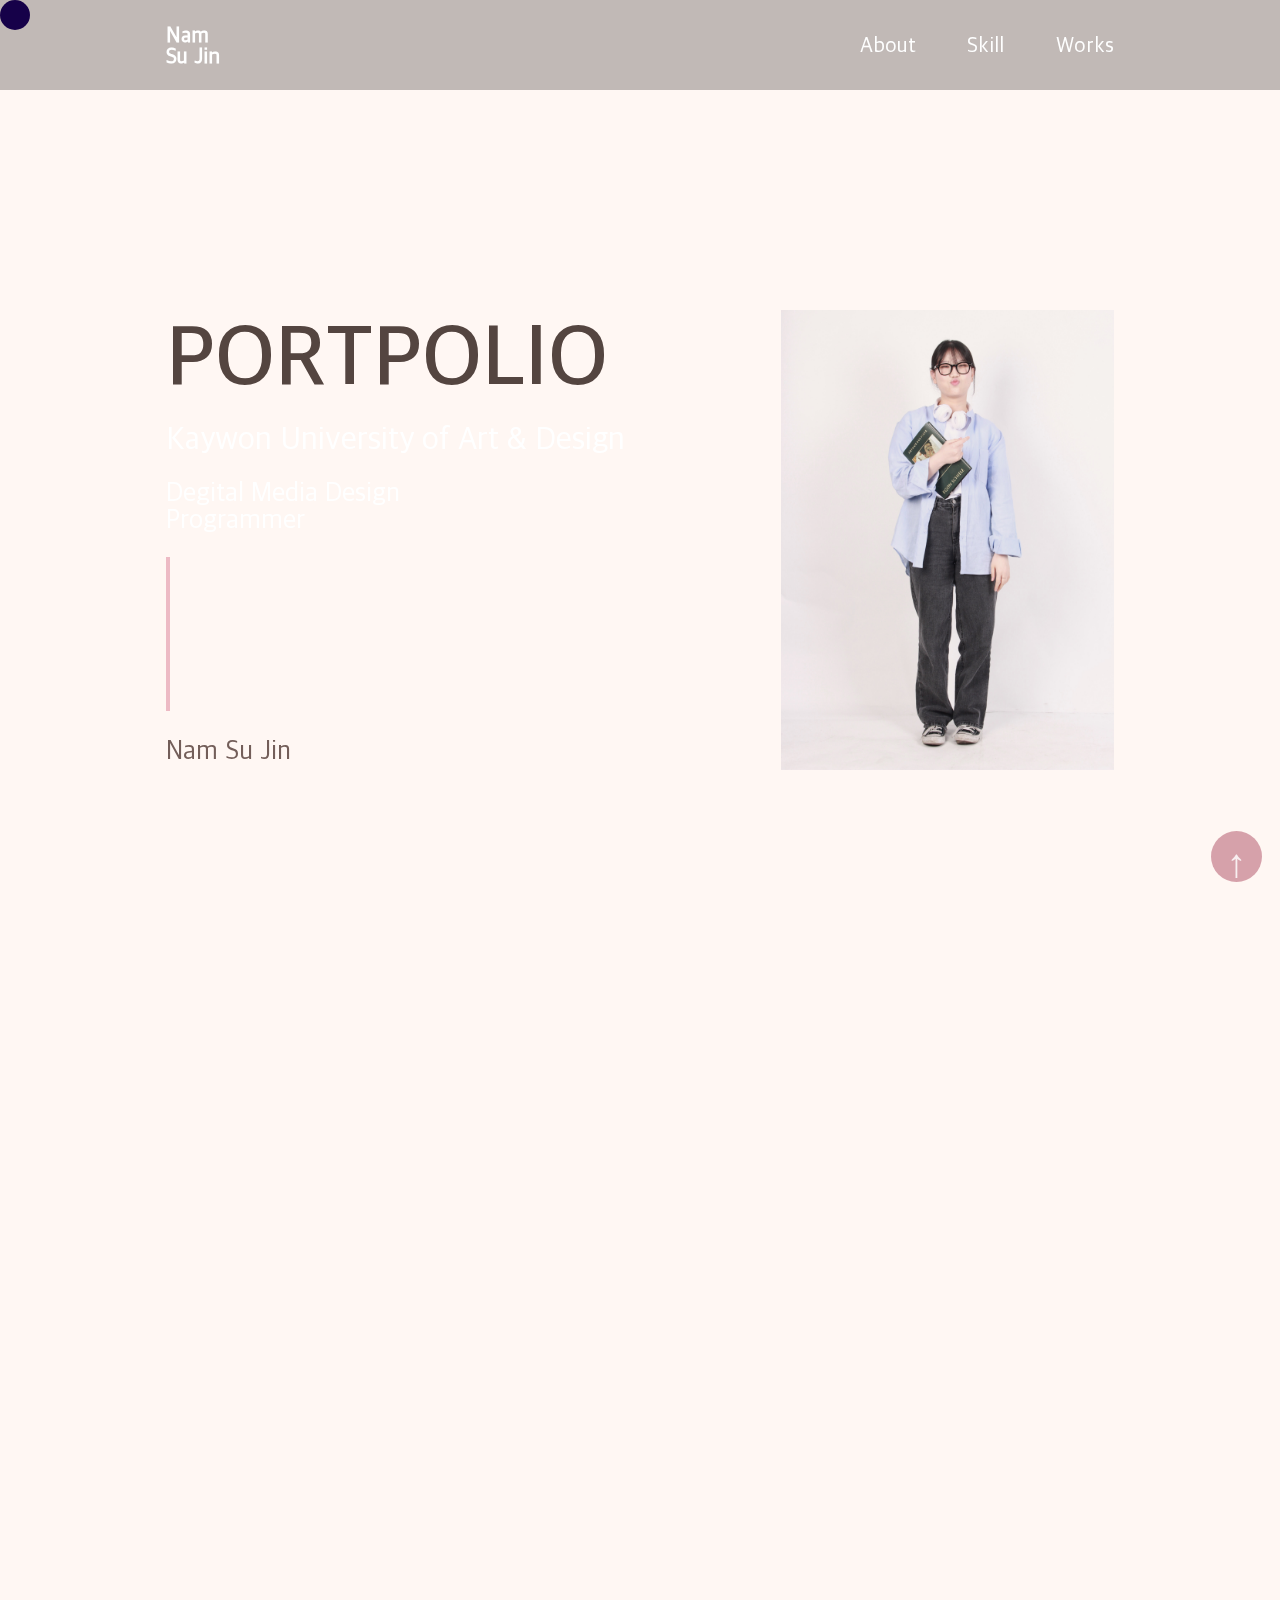
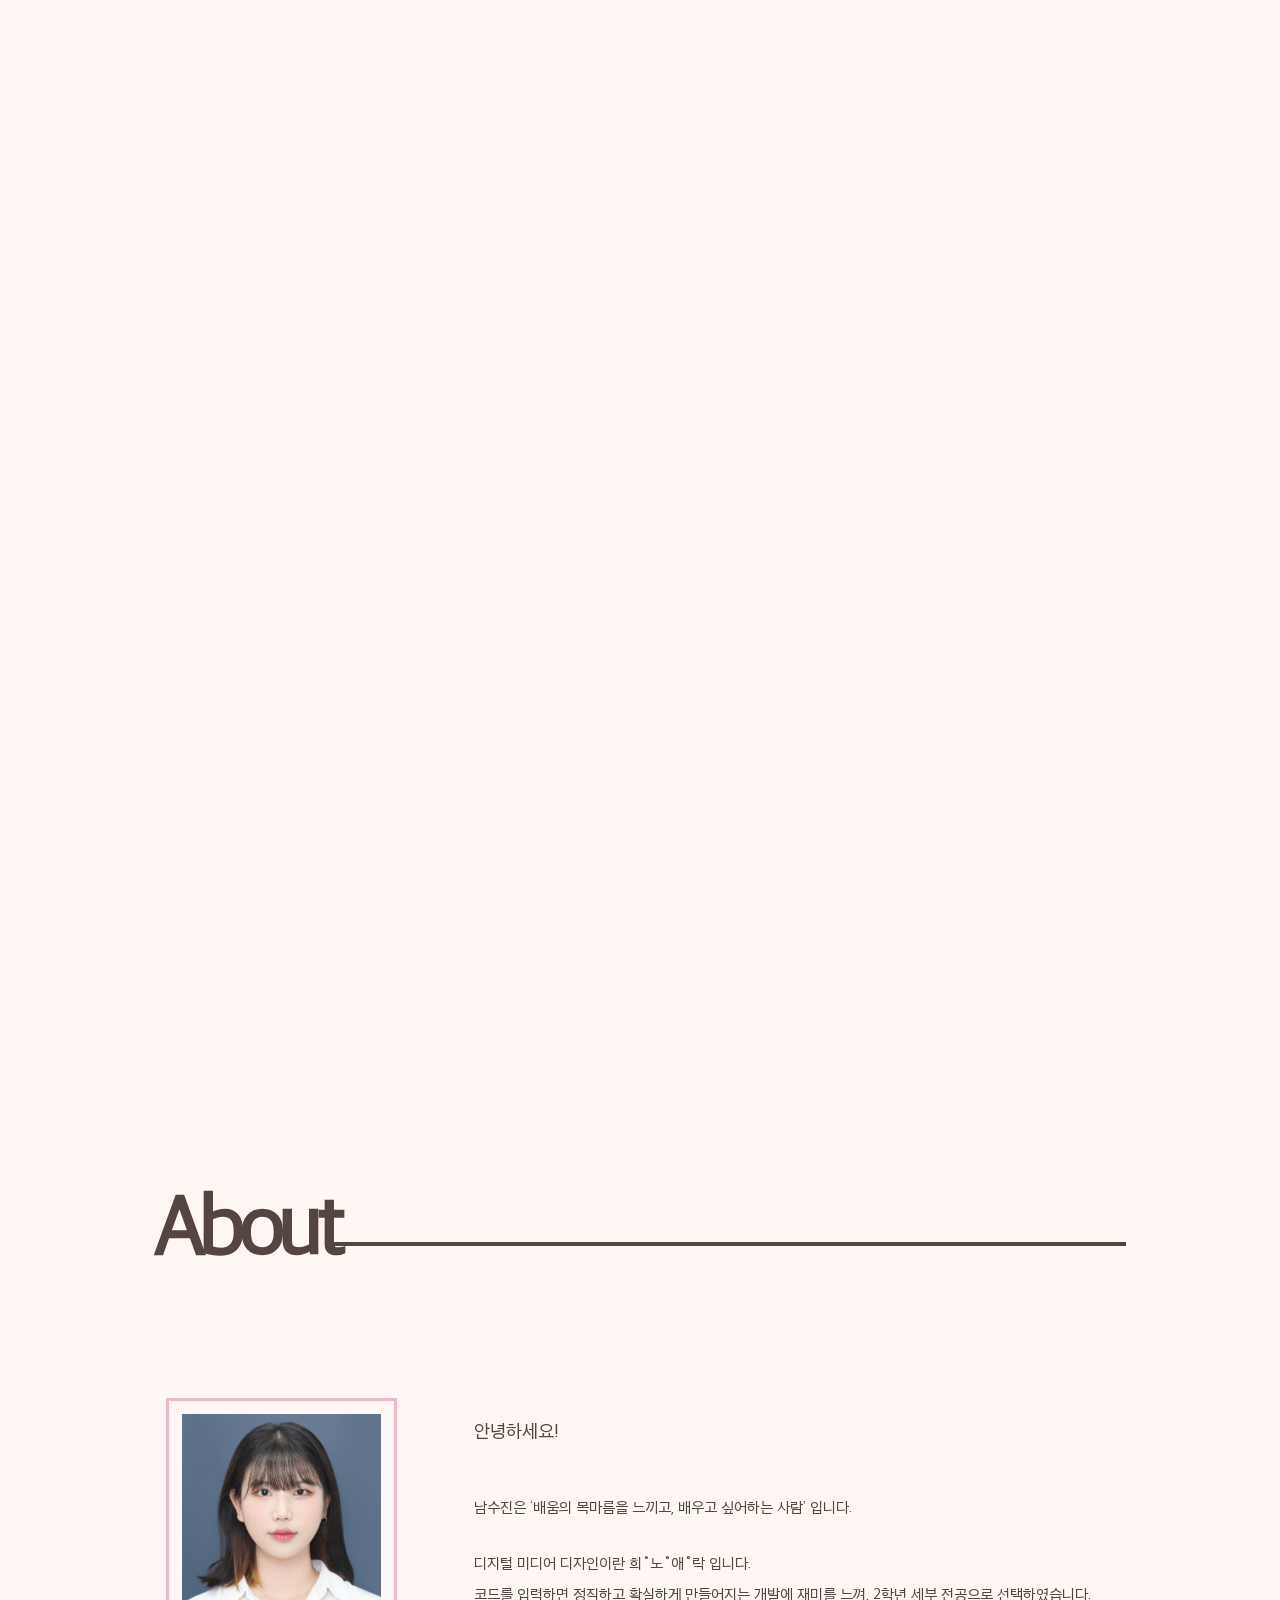
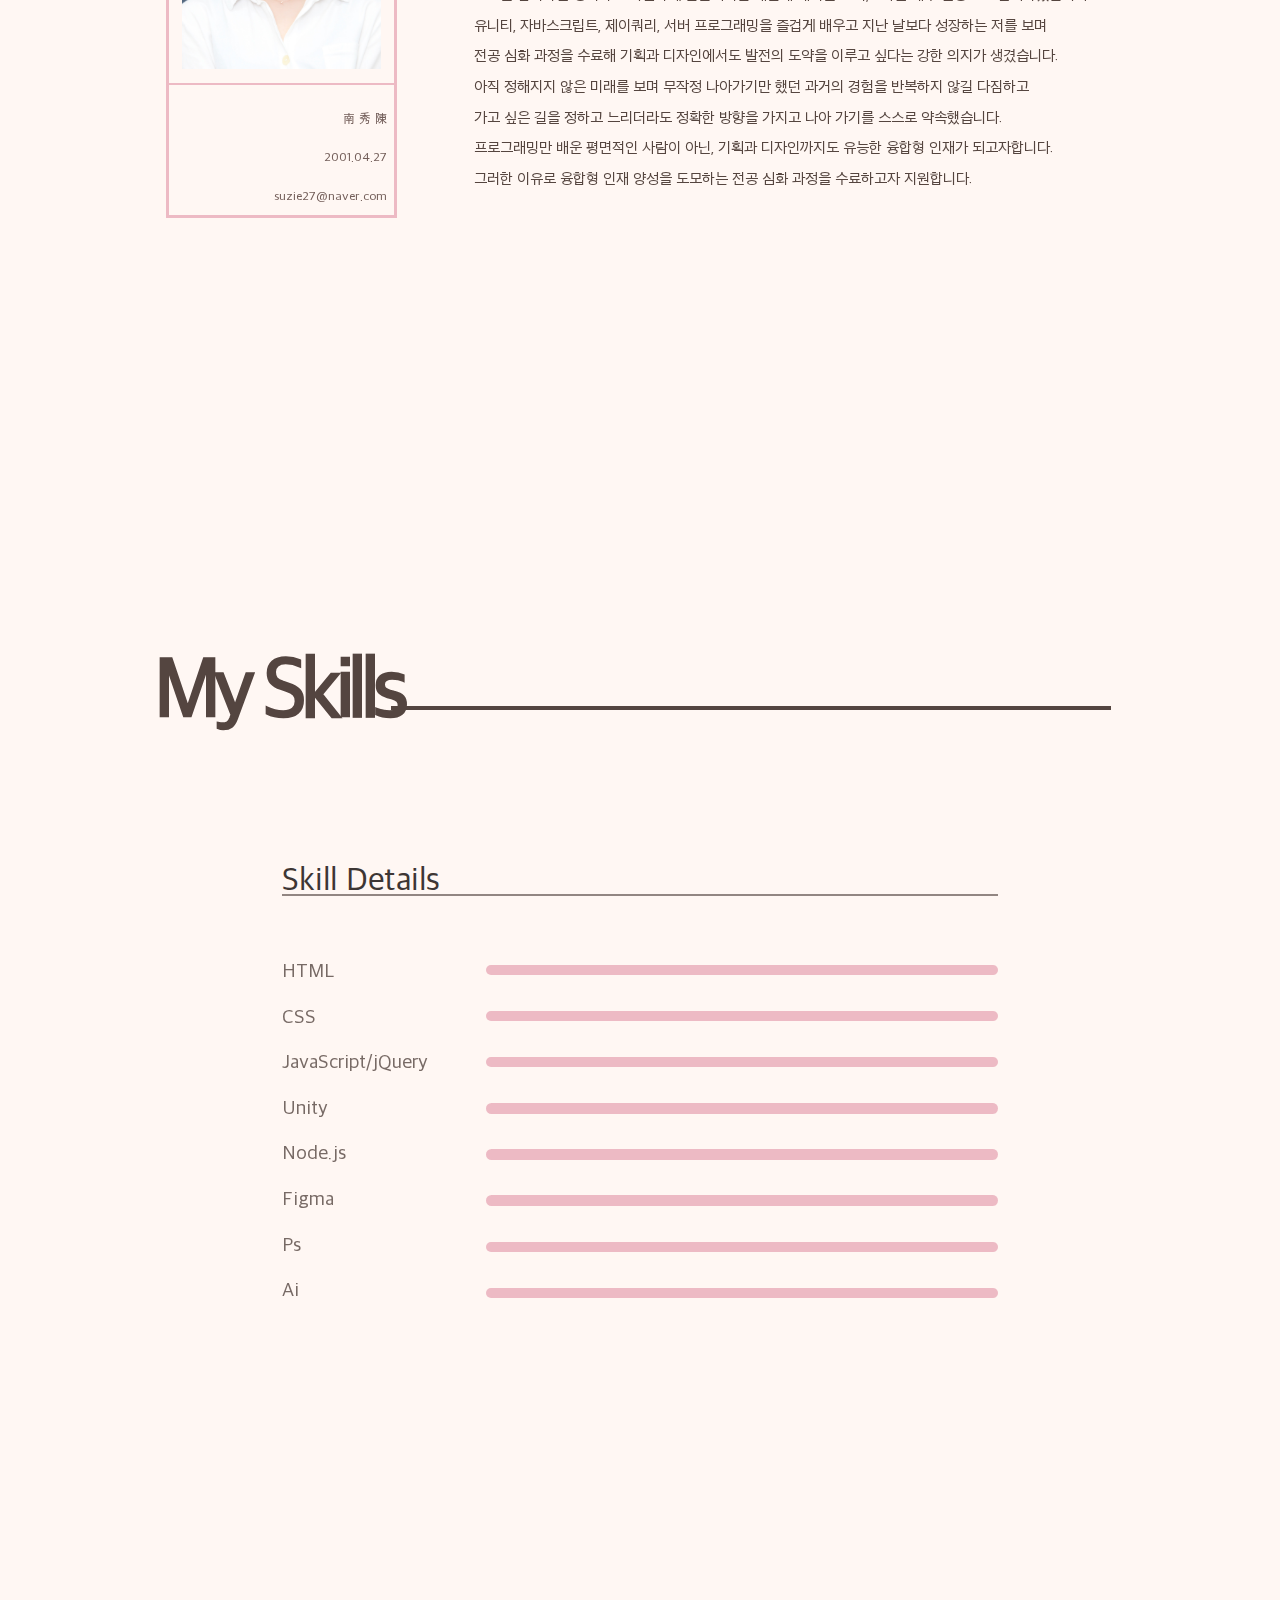
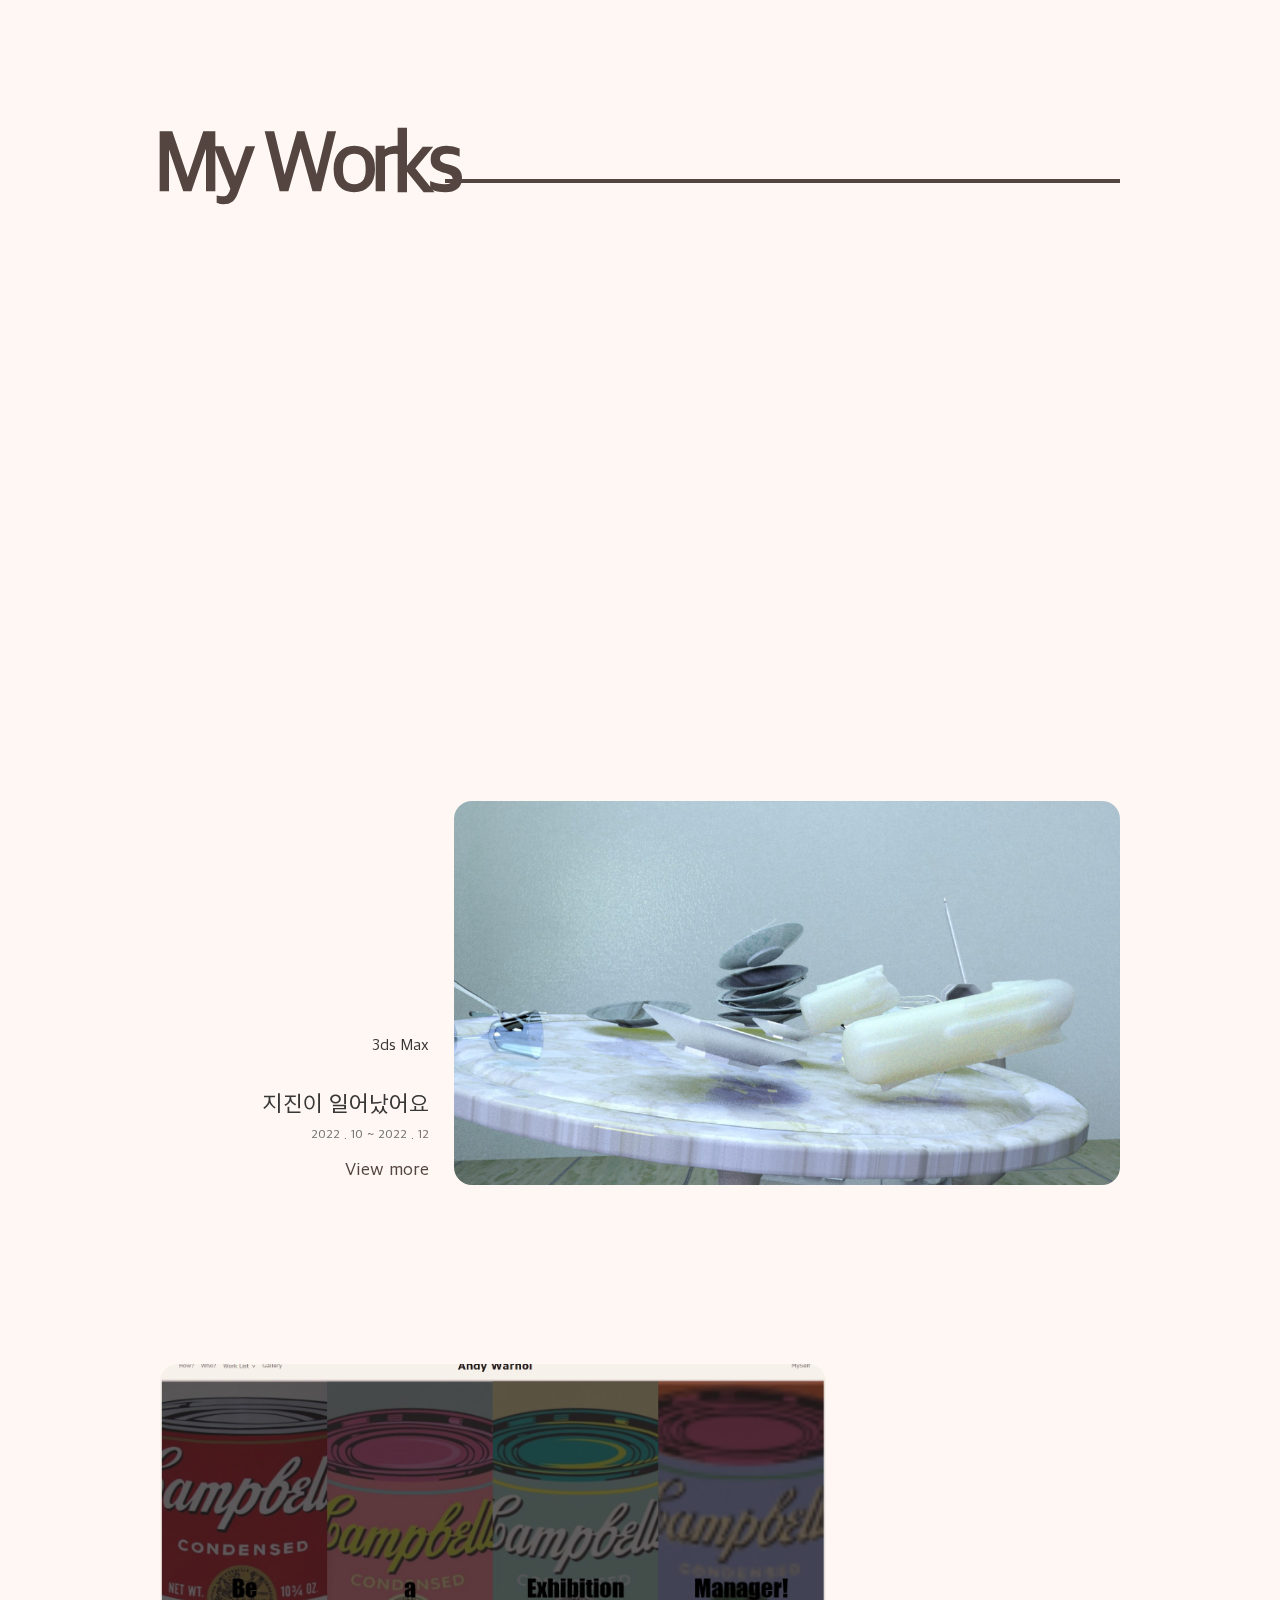
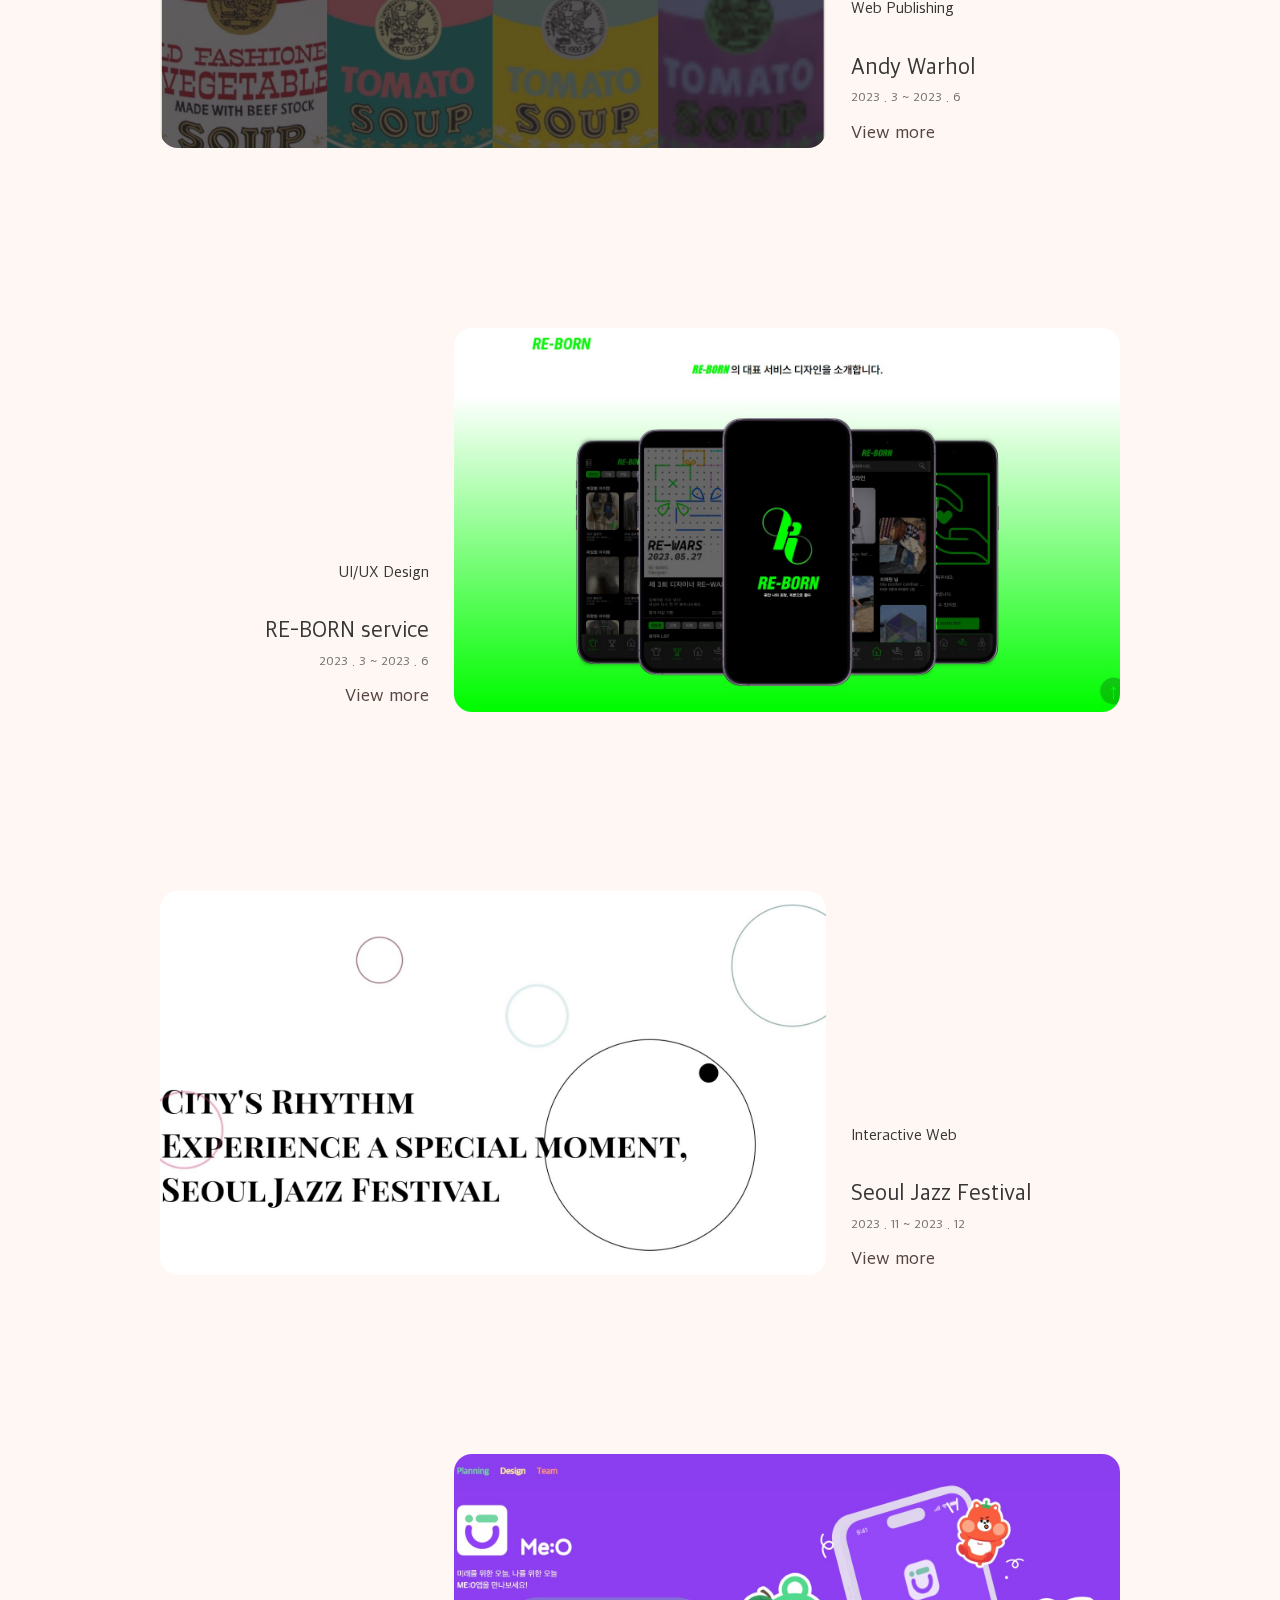
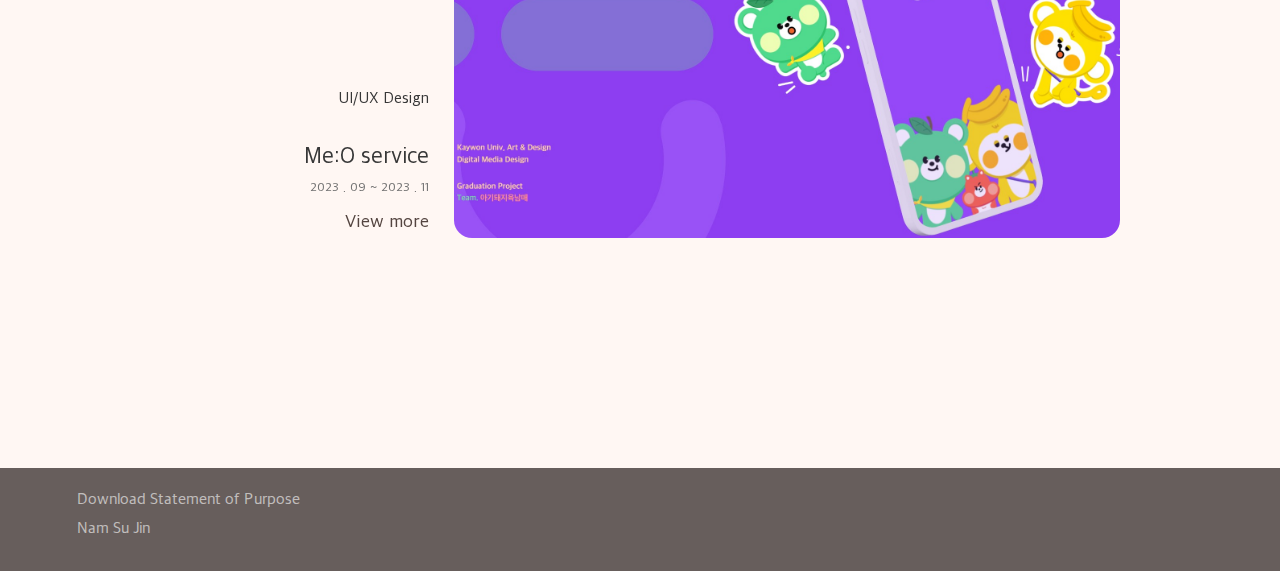
==== commit 573b344c: "Update index.html" ====
--- a/index.html
+++ b/index.html
@@ -221,7 +221,7 @@
     </section>
     <footer>
         <div>
-        <a href="./img/디지텉미디어디자인학과_남수진.pdf" download>Download Statement of Purpose</a>
+        <a href="./img/디지털미디어디자인학과_남수진.pdf" download>Download Statement of Purpose</a>
         <p>Nam Su Jin</p>
     </div>
     </footer>
